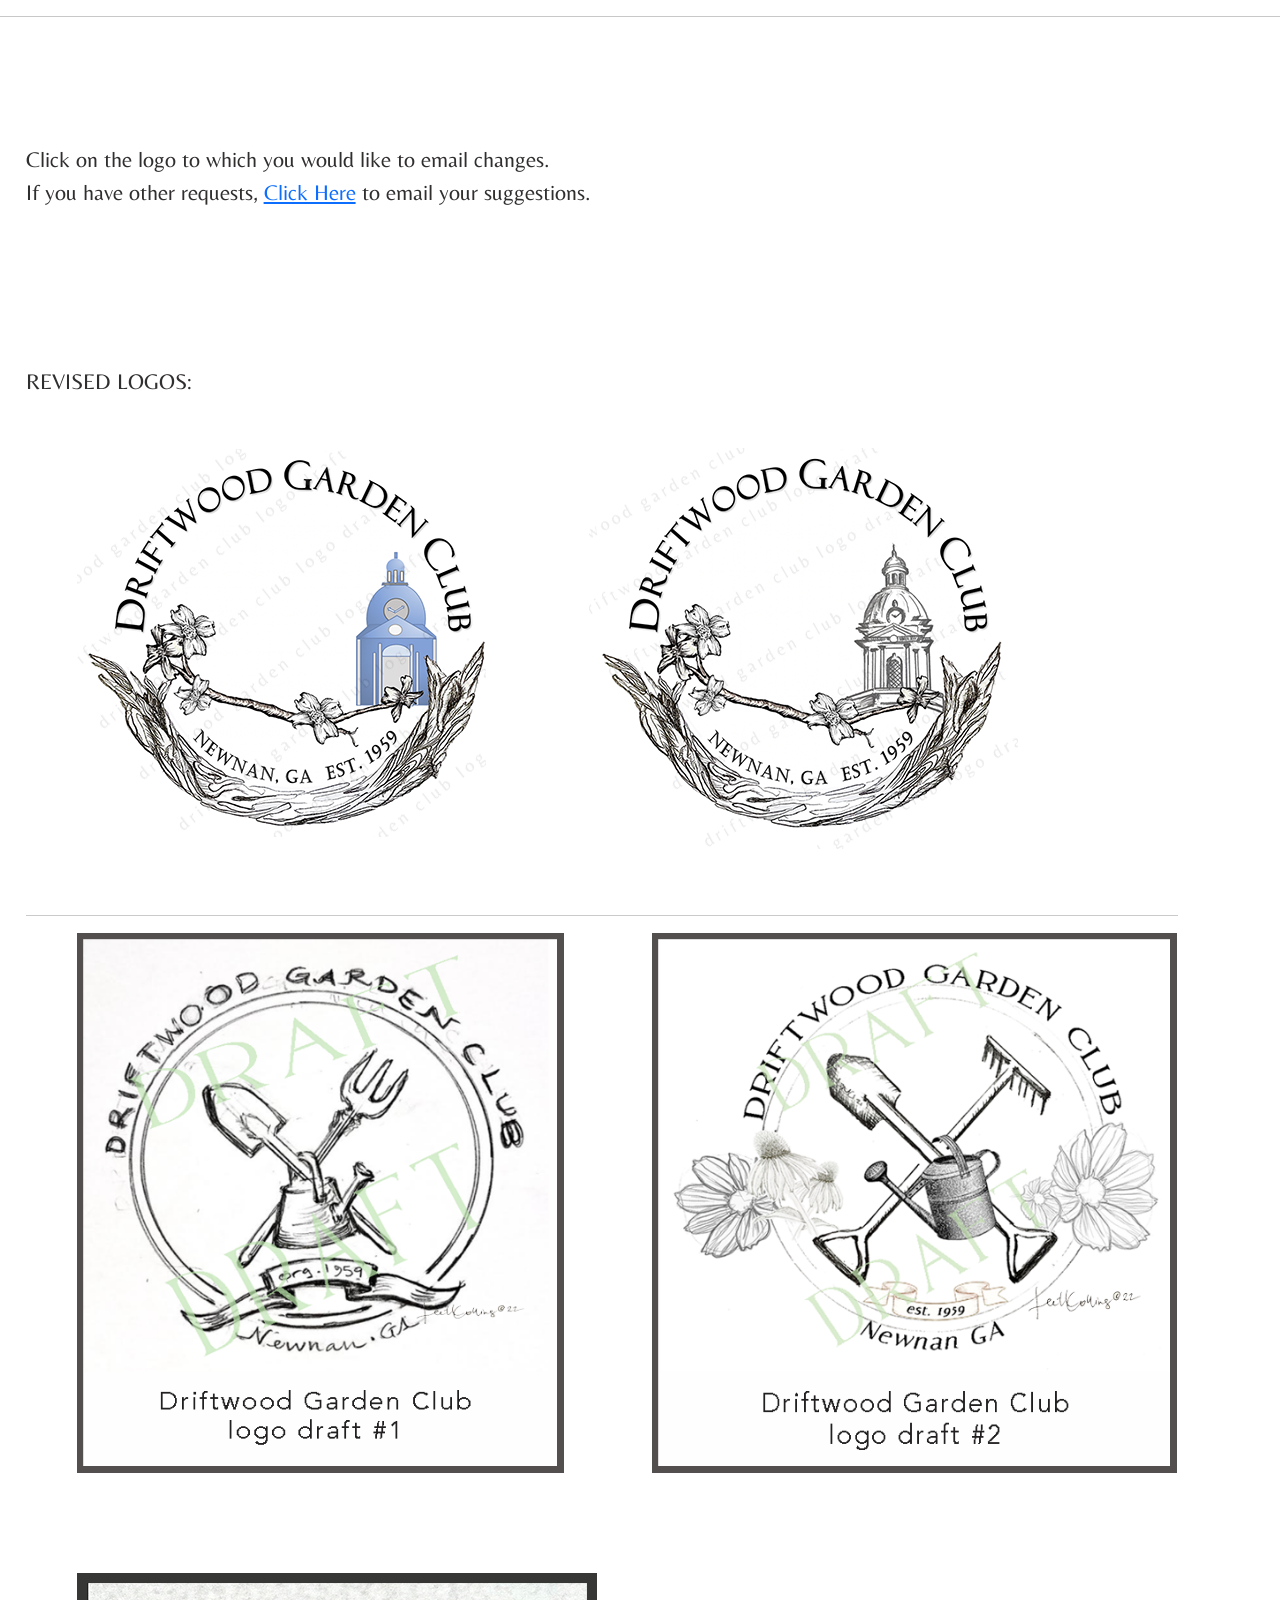
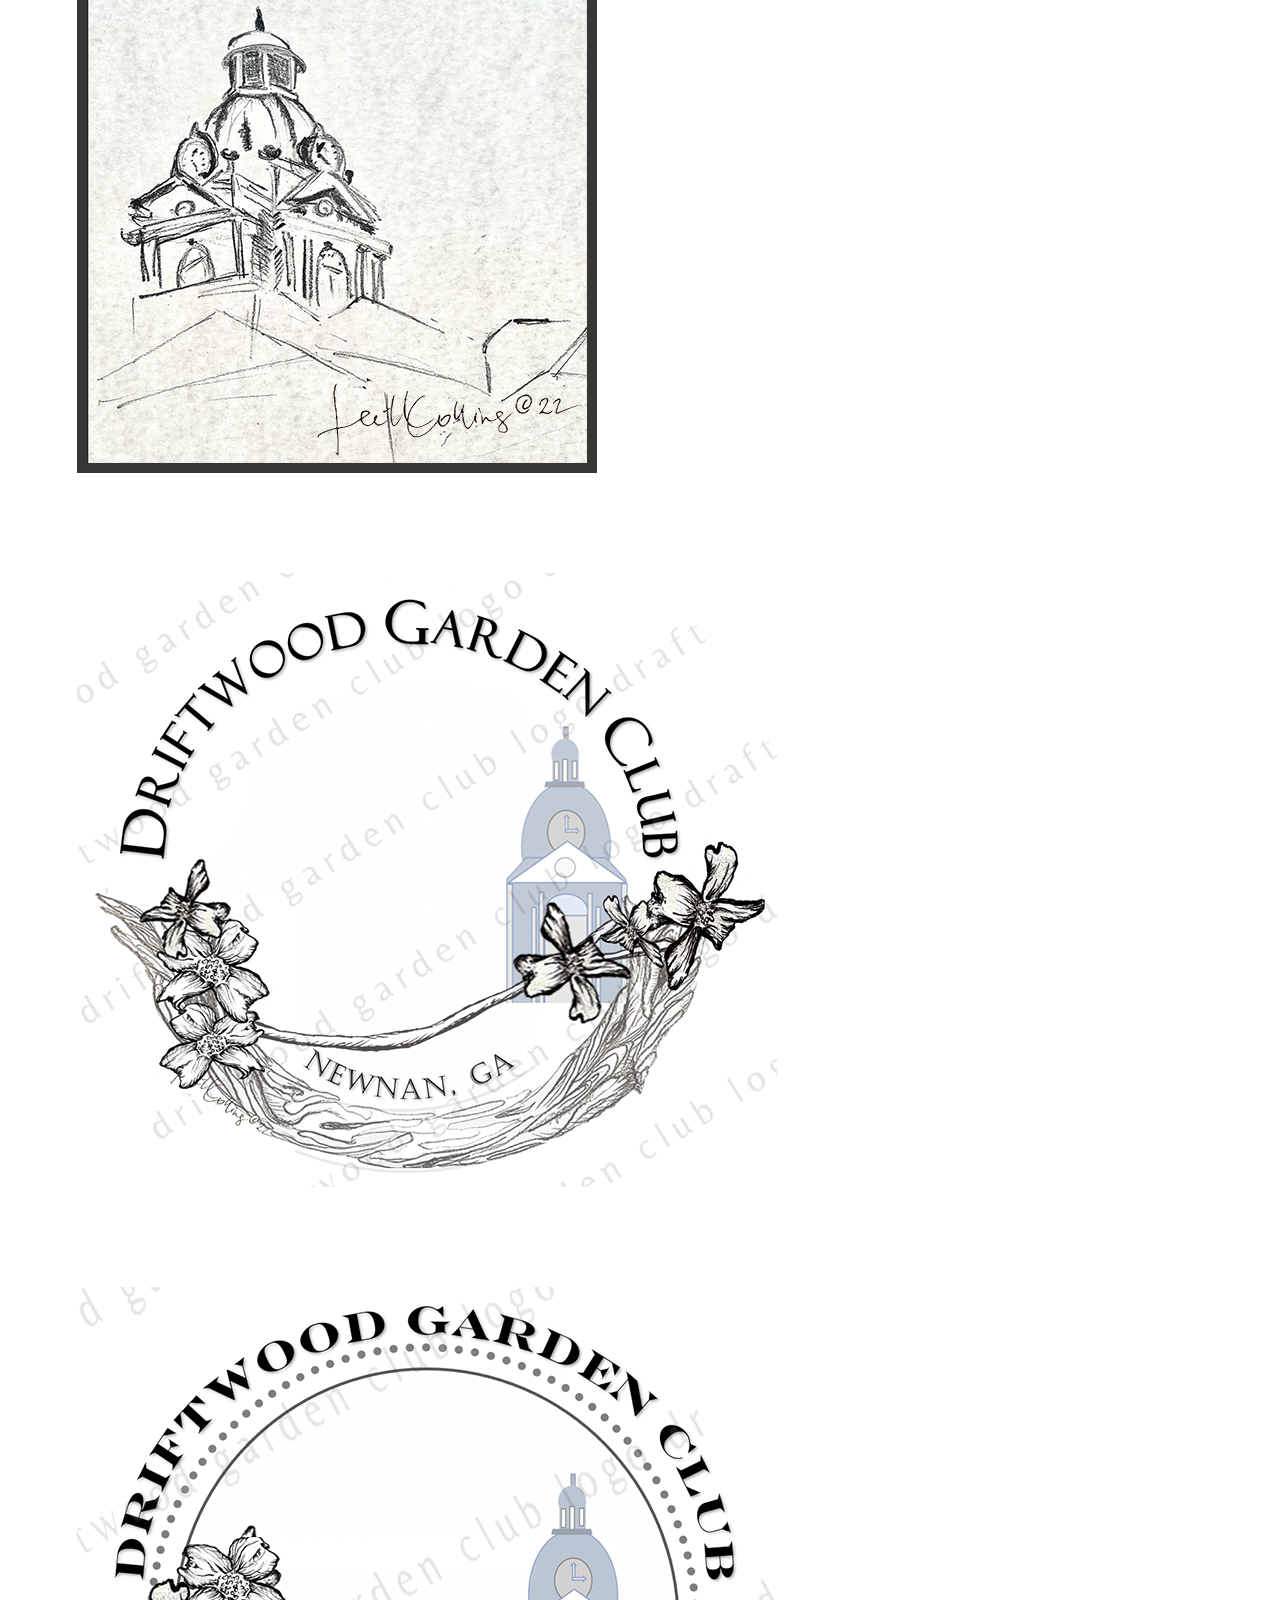
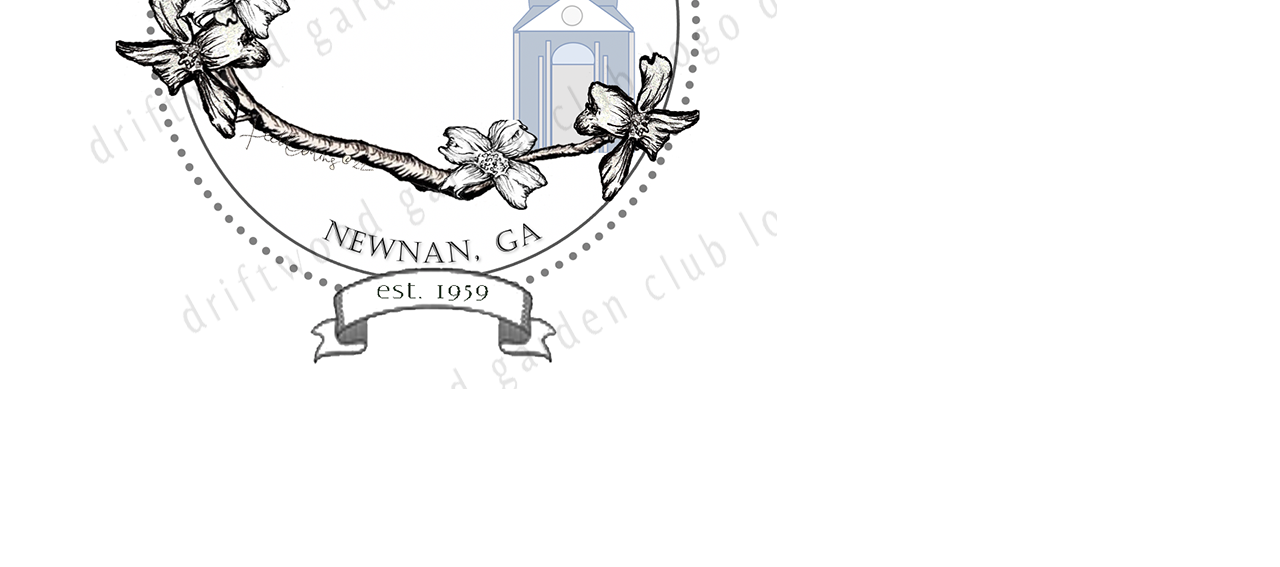
==== 05032022review.html @ b2fa08bc "changed table location and added line changed table location and added line" ====
<!doctype html>
<html lang="en">
  <head>

    <!-- Global site tag (gtag.js) - Google Analytics -->
<script async src="https://www.googletagmanager.com/gtag/js?id=G-PQ1KEWQZZH"></script>
<script>
  window.dataLayer = window.dataLayer || [];
  function gtag(){dataLayer.push(arguments);}
  gtag('js', new Date());

  gtag('config', 'G-PQ1KEWQZZH');
</script>
 
<!-- Required meta tags -->
<meta charset="utf-8">
<meta name="viewport" content="width=device-width, initial-scale=1">


<!-- Bootstrap CSS -->
<link href="https://cdn.jsdelivr.net/npm/bootstrap@5.0.0-beta2/dist/css/bootstrap.min.css" rel="stylesheet" integrity="sha384-BmbxuPwQa2lc/FVzBcNJ7UAyJxM6wuqIj61tLrc4wSX0szH/Ev+nYRRuWlolflfl" crossorigin="anonymous">

<link rel="preconnect" href="https://fonts.gstatic.com">
<link href="https://fonts.googleapis.com/css2?family=Montserrat:wght@300;400;500;600&family=Raleway&display=swap" rel="stylesheet">
<link href="css/index.css" rel="stylesheet" type="text/css">
<title>Driftwood Garden Club Logo Examples</title>
</head>




<body>


<!--leave this out
<div><p>&nbsp;</p></div>
  <div class="jumbotron">
    <h1 class="display-4">&nbsp;&nbsp;&nbsp;&nbsp; &nbsp;DRIFTWOOD GARDEN CLUB LOGO DRAFTS</h1>  
  </div>
  <hr>
-->


<!--leave this out
  <div><p>&nbsp;</p></div>
 
    <img src="images/dgcheader.png" width="600px" alt="Driftwood Garden Club logo drafts">
-->
  <hr>


<p>&nbsp;</p><p>&nbsp;</p>


  

<!--leave this section out
<div class="container">
  <div class="row">
    <div class="col">
      &nbsp;
    </div>
    <div class="col-md-auto">
      
<div class="col">
  <div class="card" style="width:40rem;">
    <img src="images/mobiledtcurrent03032021.png" class="card-img-top" alt="image copyright 2021 contact Lee Collins for image use">
    <div class="card-body">
      <h5 class="card-title">Research</h5>
      <p class="card-text">Research for my portfolio began with a 120-day action plan, creating a moodboard, 
        updating my resum&eacute;, a personal style guide followed by creating home resume desktop page.
      </p>
      
    </div>
  </div>
</div>
    </div>
    <div class="col">
      &nbsp;
    </div>
  </div>
</div>
-->

<div class="classcomments4">
Click on the logo to which you would like to email changes.
<p>If you have other requests, <a href="mailto:DriftwoodGClogo@outlook.com">Click Here</a> to email your suggestions.
  </p>
</div>

<p>&NonBreakingSpace;</p>
<p>&NonBreakingSpace;</p>



<div class="classcomments4">
    REVISED LOGOS:
  
<p>&nbsp;</p>
<table valign=”center”>
    <tr>
    <td width="50">&nbsp;</td>
    <td>
    <a href="mailto:DriftwoodGClogo@outlook.com ?subject=DGC revised logo No. 1 draft 05.03.2022">
    <img src="images/revision105032022.png" class="card-img-top" alt="Driftwood Garden Club logo drafts garden tools copyright 2022">
    </a>
    <p>&nbsp;</p>
    </td>
    
    <td>&nbsp;&nbsp;&nbsp;&nbsp;&nbsp;&nbsp;&nbsp;&nbsp;&nbsp;&nbsp;&nbsp;&nbsp;&nbsp;&nbsp;</td>
    
    <td>
        <a href="mailto:DriftwoodGClogo@outlook.com ?subject=DGC revised logo No. 2 draft 05.03.2022">
        <img src="images/Revision205032022.png" class="card-img-top" alt="Driftwood Garden Club logo drafts garden tools copyright 2022">
        </a>
        <p>&nbsp;</p>
        </td>
    
    </tr>
    </table>

<hr>

<table valign=”center”>
<tr>
<td width="50">&nbsp;</td>
<td>
<a href="mailto:DriftwoodGClogo@outlook.com ?subject=DGC logo draft 1">
<img src="images/dgcc12022.png" class="card-img-top" alt="Driftwood Garden Club logo draft 1. Copyright 2021. Ask permissions from Lee Collins before using or altering any art on this website">
</a>
<p>&nbsp;</p>
</td>

<td>&nbsp;&nbsp;&nbsp;&nbsp;&nbsp;&nbsp;&nbsp;&nbsp;&nbsp;&nbsp;&nbsp;&nbsp;&nbsp;&nbsp;</td>

<td valign=”right”>
<a href="mailto:DriftwoodGClogo@outlook.com ?subject=DGC logo draft 2">
<img src="images/dgci12022.png" class="card-img-top" alt="Driftwood Garden Club logo draft 2. Copyright 2021. Ask permissions from Lee Collins before using or altering any art on this website">
</a>  
<p>&nbsp;</p>
</td>
</tr>
</table>


<p>&nbsp;</p>




<table valign=”center”>
<tr>
<td width="50">&nbsp;</td>
<td>
<a href="mailto:DriftwoodGClogo@outlook.com ?subject=DGC Newnan Courthouse">
<img src="images/courthouse2.png" class="card-img-top" alt="Driftwood Garden Club logo drafts garden tools copyright 2022">
</a>
<p>&nbsp;</p>
</td>

<td>&nbsp;&nbsp;&nbsp;&nbsp;&nbsp;&nbsp;&nbsp;&nbsp;&nbsp;&nbsp;&nbsp;&nbsp;&nbsp;&nbsp;</td>



</tr>
</table>

<p>&nbsp;</p>
<table valign=”center”>
    <tr>
    <td width="50">&nbsp;</td>
    <td>
    <a href="mailto:DriftwoodGClogo@outlook.com ?subject=DGC logo draft 3.21.2022 with dogwood">
    <img src="images/dgclogo3212022dogwood.png" class="card-img-top" alt="Driftwood Garden Club logo drafts garden tools copyright 2022">
    </a>
    <p>&nbsp;</p>
    </td>
    
    <td>&nbsp;&nbsp;&nbsp;&nbsp;&nbsp;&nbsp;&nbsp;&nbsp;&nbsp;&nbsp;&nbsp;&nbsp;&nbsp;&nbsp;</td>
    
    
    
    </tr>
    </table>

<p>&nbsp;</p>
<table valign=”center”>
    <tr>
    <td width="50">&nbsp;</td>
    <td>
    <a href="mailto:DriftwoodGClogo@outlook.com ?subject=DGC logo draft 3.21.2022 with dogwood">
    <img src="images/dgclogo03212022dogwood4.png" class="card-img-top" alt="Driftwood Garden Club logo drafts garden tools copyright 2022">
    </a>
    <p>&nbsp;</p>
    </td>
    
    <td>&nbsp;&nbsp;&nbsp;&nbsp;&nbsp;&nbsp;&nbsp;&nbsp;&nbsp;&nbsp;&nbsp;&nbsp;&nbsp;&nbsp;</td>
    
    
    
    </tr>
    </table>












<!--leave this out
<div class="classcomments1">
This concludes the case study for Lee Collins
</div>
-->

<p>&nbsp;</p>
<p>&nbsp;</p>




</body>

<script src="https://cdn.jsdelivr.net/npm/@popperjs/core@2.6.0/dist/umd/popper.min.js" integrity="sha384-KsvD1yqQ1/1+IA7gi3P0tyJcT3vR+NdBTt13hSJ2lnve8agRGXTTyNaBYmCR/Nwi" crossorigin="anonymous"></script>
<script src="https://cdn.jsdelivr.net/npm/bootstrap@5.0.0-beta2/dist/js/bootstrap.min.js" integrity="sha384-nsg8ua9HAw1y0W1btsyWgBklPnCUAFLuTMS2G72MMONqmOymq585AcH49TLBQObG" crossorigin="anonymous"></script>

</html>
---- css/index.css ----
body {
  /* background-image:url(../images/lcbackground.jpg);
  background-repeat:no-repeat;
  */
  
    font-family: 'Belleza-Regular', sans-serif;
}



.header {
  background-image:url(../images/silhouttelc2.png);
  background-repeat:no-repeat;
  height:100px;
  margin: 0;
  background-size: cover;
  z-index: 10;
  opacity: 0;
  }
  

h1 {
    font-family: 'Vogue', sans-serif;

   }



h2 {
  font-family:'Belleza-Regular', sans-serif; 
  font-size: 22px;
  font-weight: 200;
  text-align: left;

 }

   h3 {
    font-family:'Belleza-Regular', sans-serif; 
    font-size: 20px;
    font-weight: 200;
    text-align: left;

   }

   h4 {
    font-family:'Belleza-Regular', sans-serif; 
    font-size: 16px;
    font-weight: regular;
    text-align: left;

   }

   h6 {
    font-family:'Belleza-Regular', sans-serif; 
    font-size: 22px;
    font-weight: 200;
    text-align: center;
  
   }

   .flex-container {
    flex-direction: column;
  }   
  
  .navigation {
    font-family:'Belleza-Regular', sans-serif; 
    height: 100px;
    display: flex;
    align-items: center;
    margin-left: auto;
    border-bottom: thin solid #292727;
    justify-content: flex-end;
    background-image:url(.../images/silhouttelc2.png);
    background-repeat:no-repeat;
    
   }

  
.navigation a{

  padding-right: 20px;
  font-family:'Belleza-Regular', sans-serif; 
  font-size: 16px;
  text-decoration: none;
  color: #7B7B80;
}




.contact1 {
  font-family:'Belleza-Regular', sans-serif; 
  height: 50px;
  align-items: left;
  margin-left: auto;
  
 }


.contact1 a{

padding-right: 20px;
font-family:'Belleza-Regular', sans-serif; 
font-size: 16px;
text-decoration: none;
color: #7B7B80;
}


 

   .myName {
    font-family: 'Vogue', serif;
    font-weight: 300;
    font-size:xx-large;
    text-align: left;
   }


  
  
   /* Write your selector for .separator below */
   .seperator {
       width: 1100px;
   }
  
   /*below this is inserting a new css style guide*/

   nav {
    background-image:url(.../images/chheader100.png);
    background-repeat:no-repeat;
  }
   /* target the class of inline-block below */
  .inline-block {
      display: inline-block;
      font-family: 'montserrat', arial, sans-serif;
      padding: 30px;
      
    /* per holly video another way of typing in
    the padding space in the long version would
    be the example of padding below. The above
    version says ok you want to apply this padding
    all the way around of this container.
    Padding is on the Inside
    Margin is on the outside */
    /* padding-top: 15px;
    padding-right: 15px;
    padding-bottom: 15px;
    padding-left: 15px;
    text-decoration: none;
    */
  }
  
    /* target the class of bottomnav below */
    .bottomnav {
      font-family:'Belleza-Regular', sans-serif; 
      font-size: 18px;
      font-weight: 200;
        text-align: center;
        
        display: flexbox;
        margin-top: 300px;
        margin-left: auto;
        margin-right: auto;
        text-justify:auto; 
       
        text-decoration: none;
        color: #7B7B80;



      /* per holly video another way of typing in
      the padding space in the long version would
      be the example of padding below. The above
      version says ok you want to apply this padding
      all the way around of this container.
      Padding is on the Inside
      Margin is on the outside 
      padding-top: 200px;
      padding-right: 15px;
      padding-bottom: 15px;
      padding-left: 15px;
      text-decoration: none; */
    }
    section {
      display: grid;
      justify-content: center;
      align-content: center;
      width: 90%;
      margin-left: 20%;
      padding-block: 30px;
    }

    /* this is for the text in the body of home page */
    .container3 {
      /* display: flex; */
      /* or inline-flex */
      /* justify-content: space-between; */
      justify-content:center;
      align-items: flex;
      width: 97%;
      flex-direction: row;

    }


    .containermyname {

      justify-content: space-between;
      align-items: flex;
      width: 85%;
      flex-direction: row;
    }



    /* this is for the top navigation */
    .container2 {
      display: flexbox;
      /* justify-content: space-between;
      flex-direction: column;
      align-items: center; */
    }

    .item {
      height: 50px;
      /* flex-grow: 1; */
      flex: flex-grow;
      display: flex;
      align-items: center;
      margin-left: auto;
      margin-right: auto;
    

    }

    .item2 {
      flex-grow: 2;
      font-family:'Belleza-Regular', sans-serif; 
      font-size: 18px;
      color: #555557;
      font-weight: 200;
      text-align: left;
    }


    .break {
      flex-basis: 5%;
    }

    .line {
      border-bottom: thin solid #292727;
    }

    .bottomnav a{

      padding-right: 20px;
      padding-left: 20px;
      text-decoration: none;
      color: #7B7B80;
   }
   
   /* target the class of .left below */
  .left{
    height: 500px;
    float: left;
    width: 30%;
    /* background-color: lightblue; */
    text-align: center;
  }
  /* target the class of .right below */
  .right{
    height: 200px;
    float:right;
    width: 200px;
    padding-right: 30px;
  }



  .classcomments1 {
    justify-content: right;
    align-content: right;
    width: 75%;
    padding-block: 10px;
    font-family: 'Belleza-Regular';
    font-size: 14px;
    color:crimson;
  }

  .classcomments2 {
    justify-content: left;
    align-content: left;
    width: 75%;
    padding-block: 30px;
    font-family: 'Belleza-Regular';
    font-size: 14px;
    color:crimson;
    margin-left:3%;
  }

  .classcomments3 {
    justify-content: center;
    align-content: center;
    width: 75%;
    margin-left: 23%;
    padding-block: 30px;
    font-family: 'Belleza-Regular';
    font-size: 14px;
    color:crimson;
  }



  .classcomments4{
    justify-content: center;
    align-content: center;
    width: 90%;
    margin-left: 2%;
    margin-right: 2%;
    padding-block: 30px;
    font-family: 'Belleza-Regular';
    font-size: 22px;
    color:#312e2e;
  }


  .paraedit {
    align-content: left;
    width: 30%;
    font-family: 'Belleza-Regular';
    font-size: 16px;
    color: #23252C;

  }


  @font-face {
    font-family: 'Belleza-Regular';
    src: url(../fonts/Belleza-Regular.ttf) format('truetype');
  }

  @font-face {
    font-family: 'Vogue';
    src: url(../fonts/Vogue.ttf) format('truetype');
  }
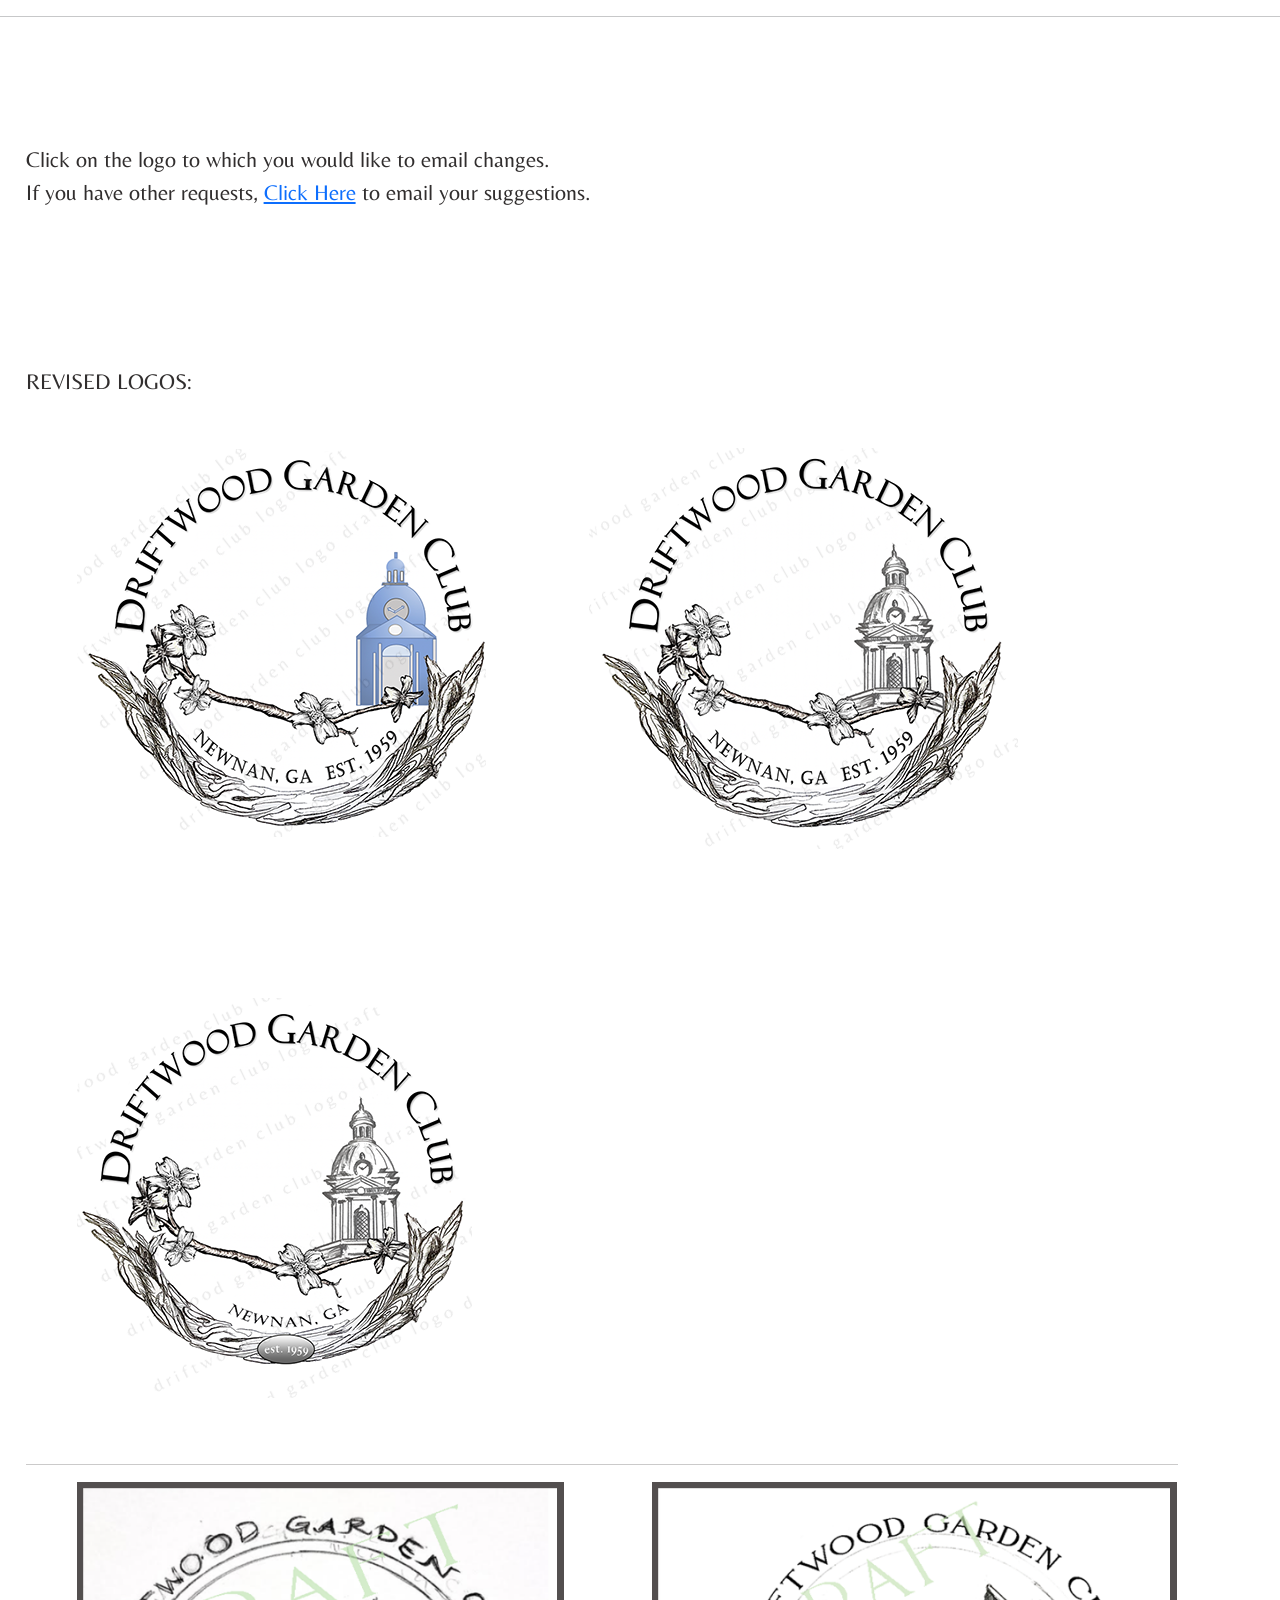
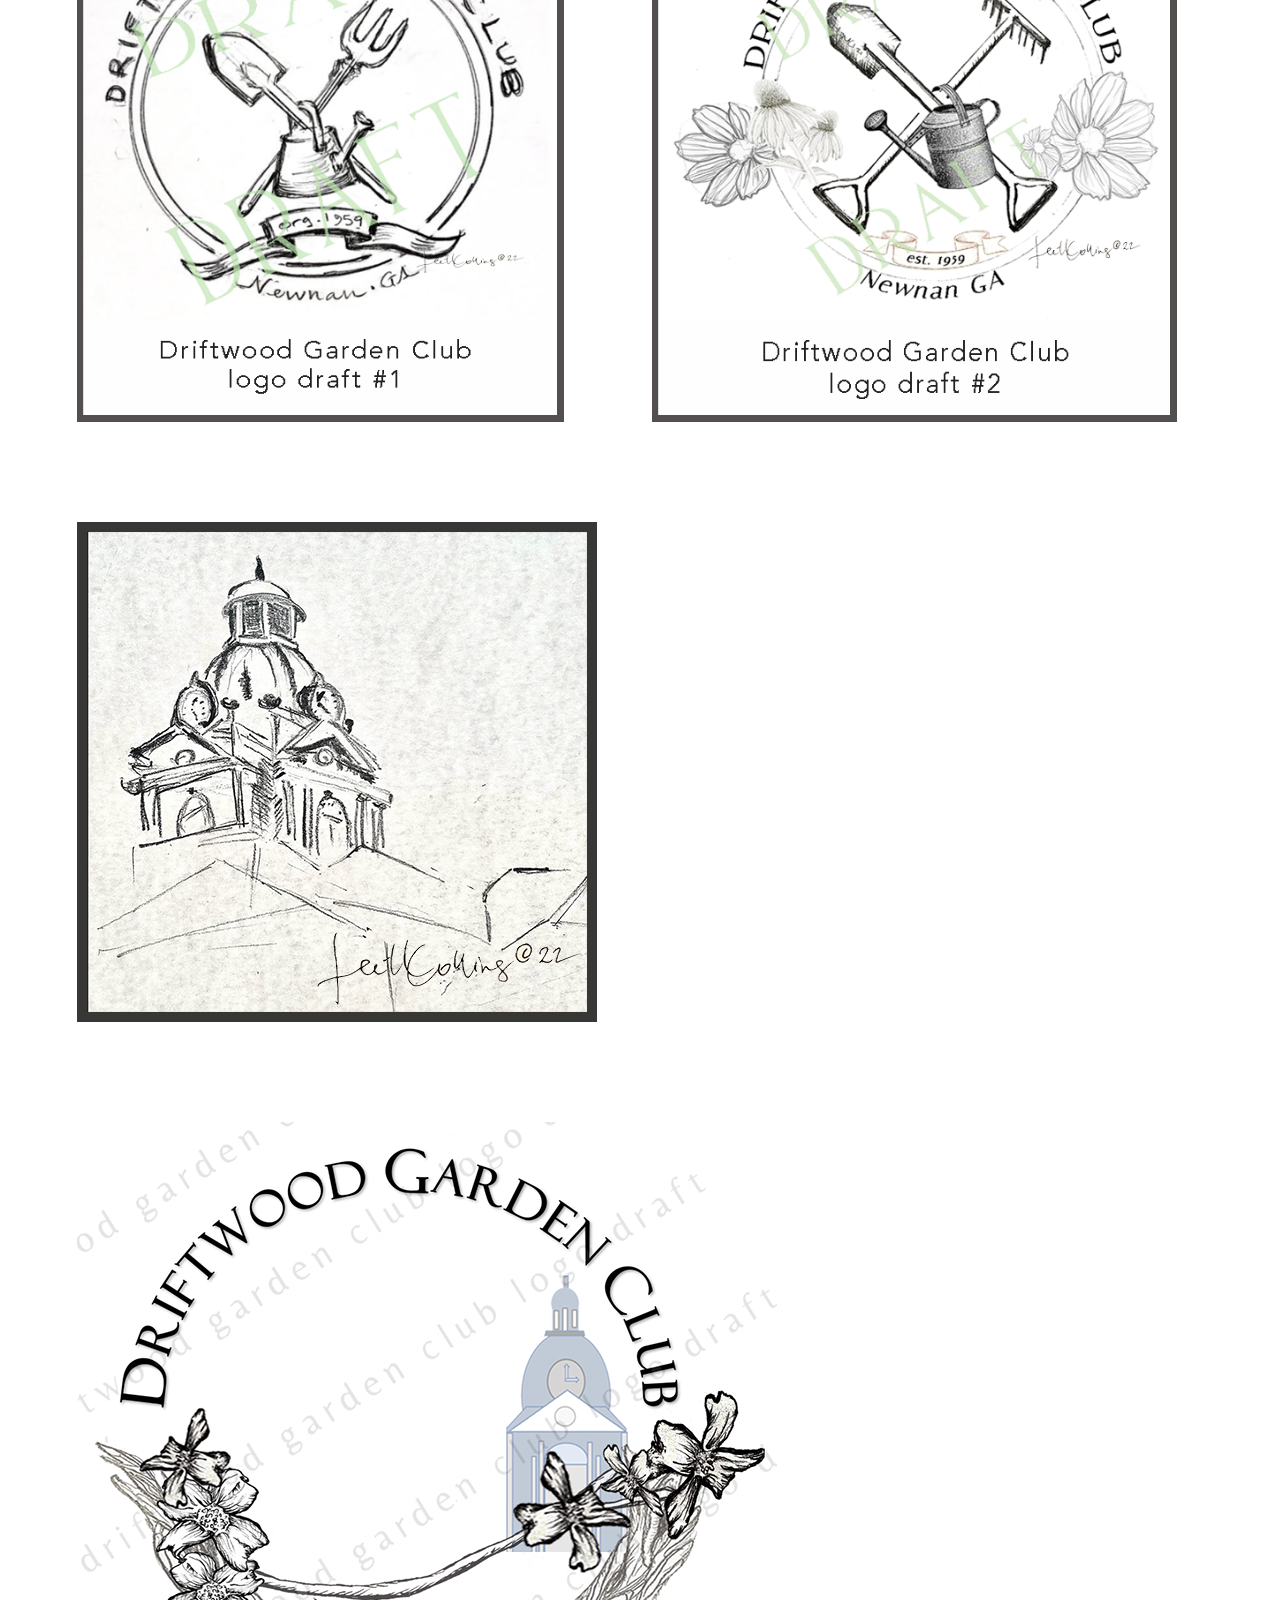
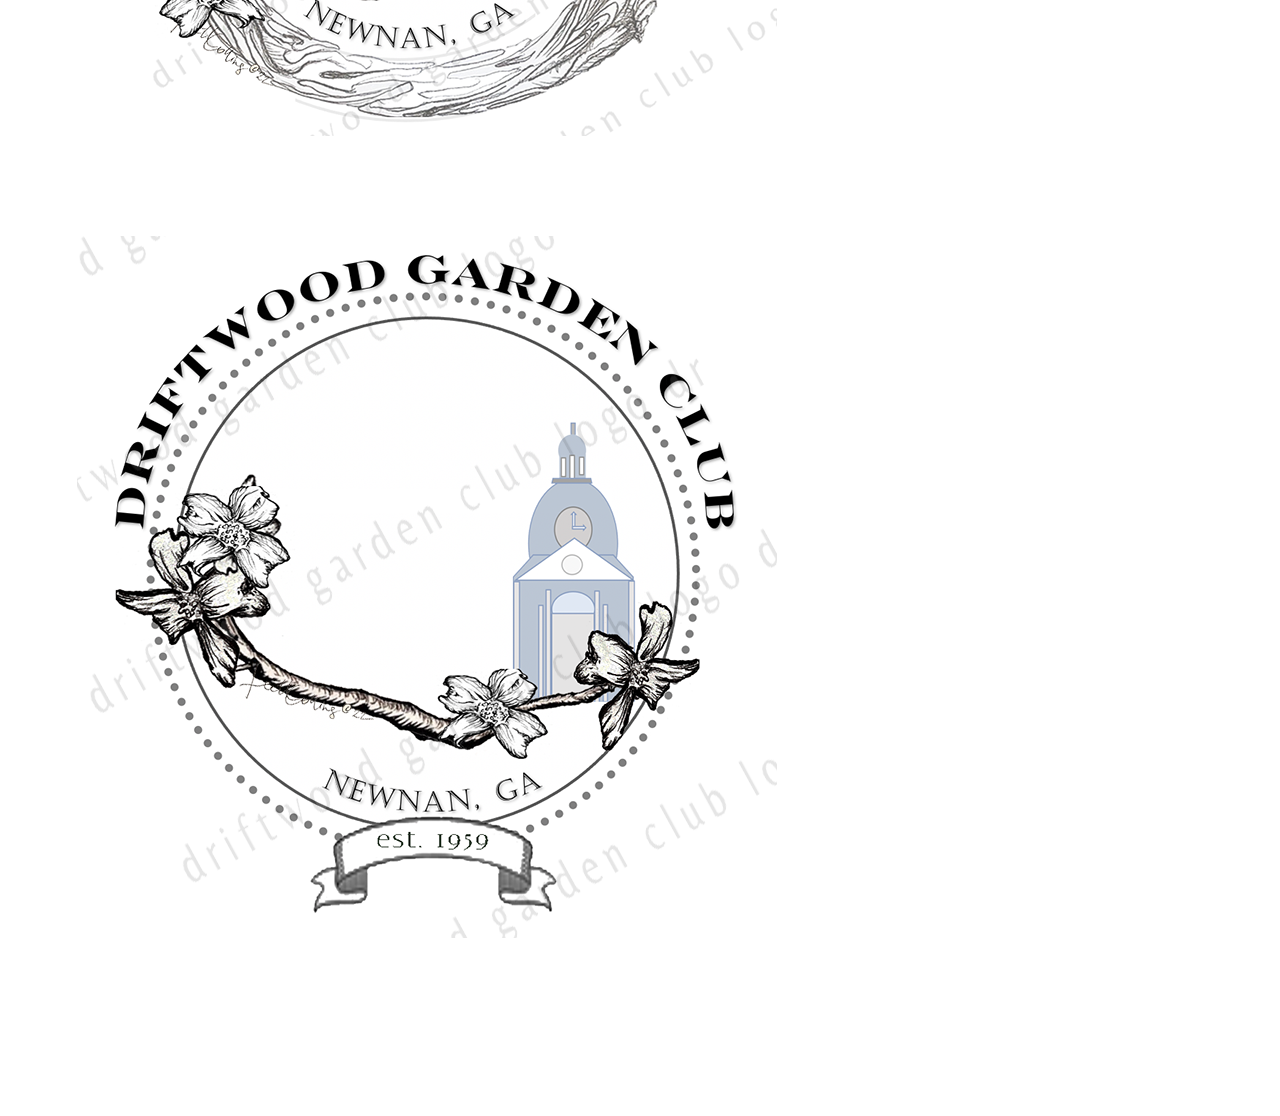
==== commit 82250a87: "added images updated review file added images and updated review file" ====
--- a/05032022review.html
+++ b/05032022review.html
@@ -102,7 +102,7 @@
     <td width="50">&nbsp;</td>
     <td>
     <a href="mailto:DriftwoodGClogo@outlook.com ?subject=DGC revised logo No. 1 draft 05.03.2022">
-    <img src="images/revision105032022.png" class="card-img-top" alt="Driftwood Garden Club logo drafts garden tools copyright 2022">
+    <img src="images/revision105032022.png" class="card-img-top" alt="Driftwood Garden Club logo draft copyright 2022">
     </a>
     <p>&nbsp;</p>
     </td>
@@ -111,10 +111,30 @@
     
     <td>
         <a href="mailto:DriftwoodGClogo@outlook.com ?subject=DGC revised logo No. 2 draft 05.03.2022">
-        <img src="images/Revision205032022.png" class="card-img-top" alt="Driftwood Garden Club logo drafts garden tools copyright 2022">
+        <img src="images/Revision205032022.png" class="card-img-top" alt="Driftwood Garden Club logo draft copyright 2022">
         </a>
         <p>&nbsp;</p>
         </td>
+    
+    </tr>
+    </table>
+
+
+    <p>&nbsp;</p>
+    <p>&nbsp;</p>
+<table valign=”center”>
+    <tr>
+    <td width="50">&nbsp;</td>
+    <td>
+    <a href="mailto:DriftwoodGClogo@outlook.com ?subject=DGC revised logo No. 3 draft 05.03.2022">
+    <img src="images/revision305032022.png" class="card-img-top" alt="Driftwood Garden Club logo draft copyright 2022">
+    </a>
+    <p>&nbsp;</p>
+    </td>
+    
+    <td>&nbsp;&nbsp;&nbsp;&nbsp;&nbsp;&nbsp;&nbsp;&nbsp;&nbsp;&nbsp;&nbsp;&nbsp;&nbsp;&nbsp;</td>
+    
+    
     
     </tr>
     </table>
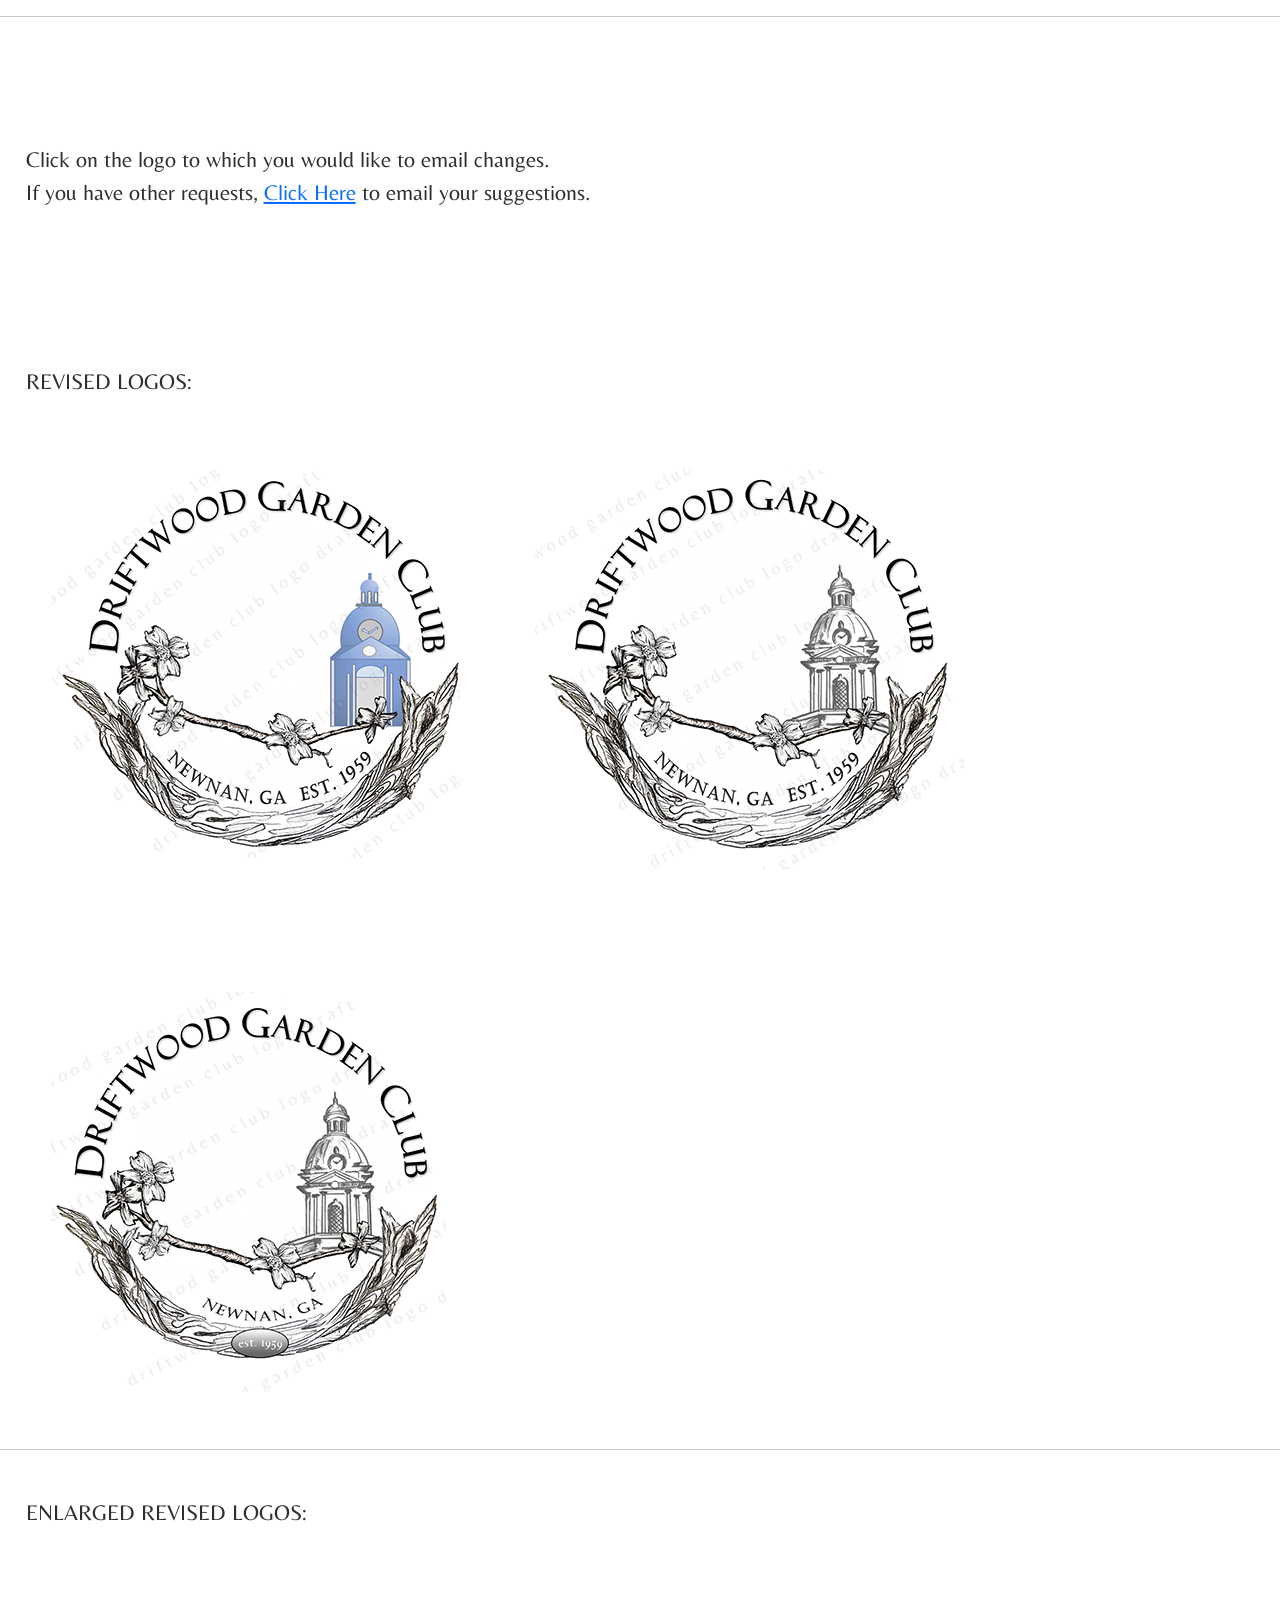
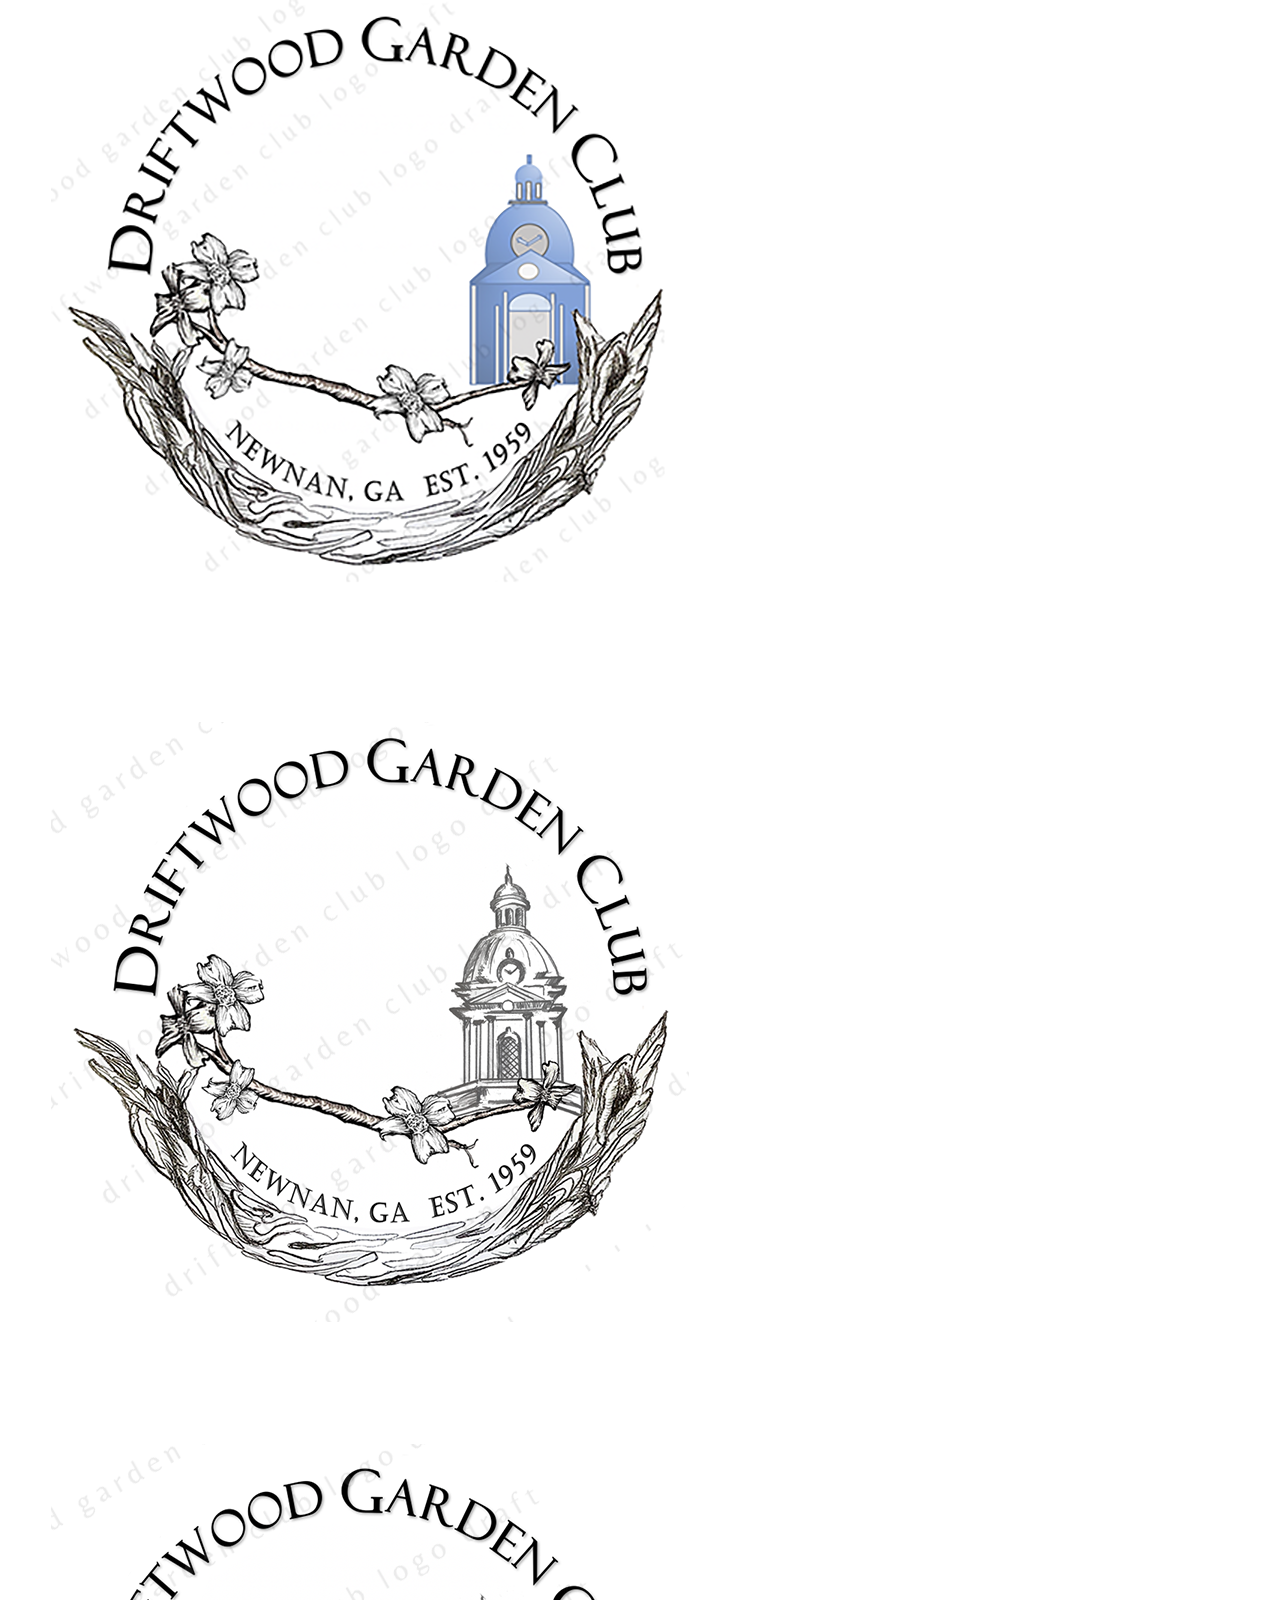
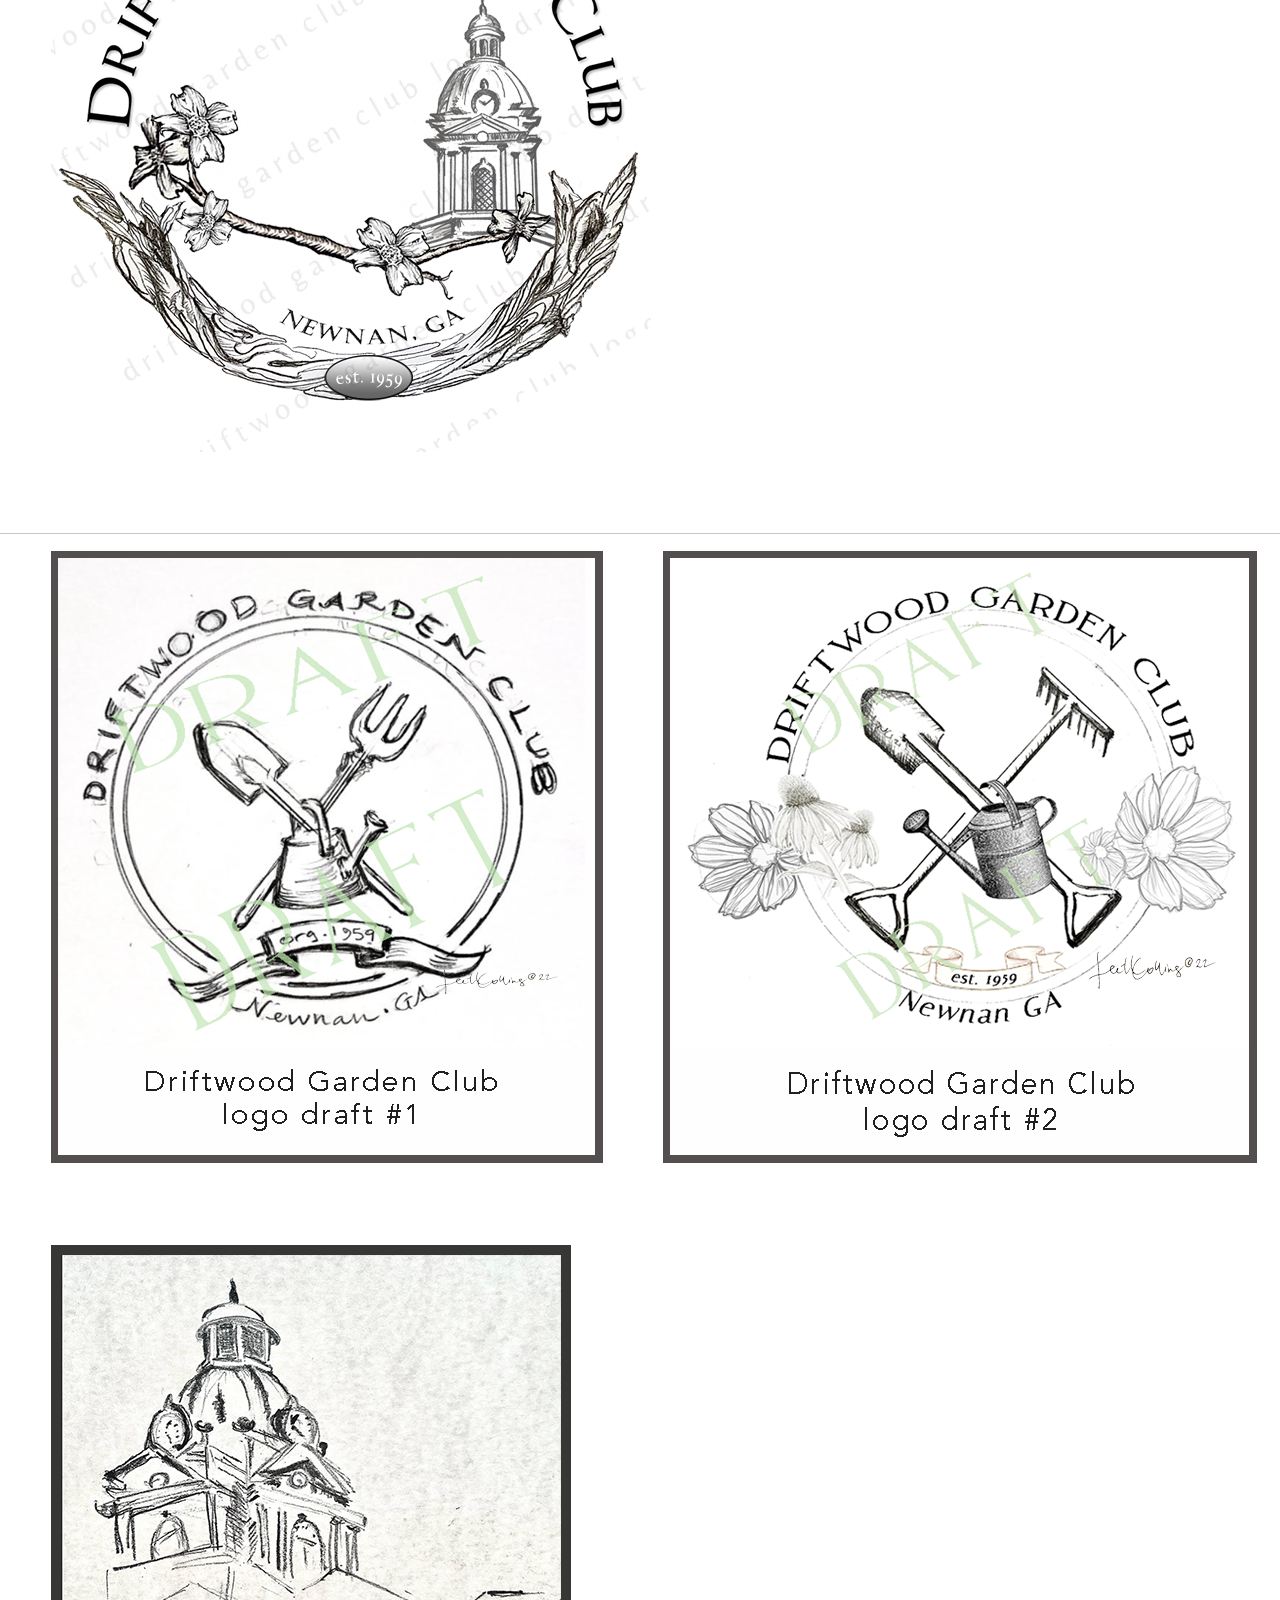
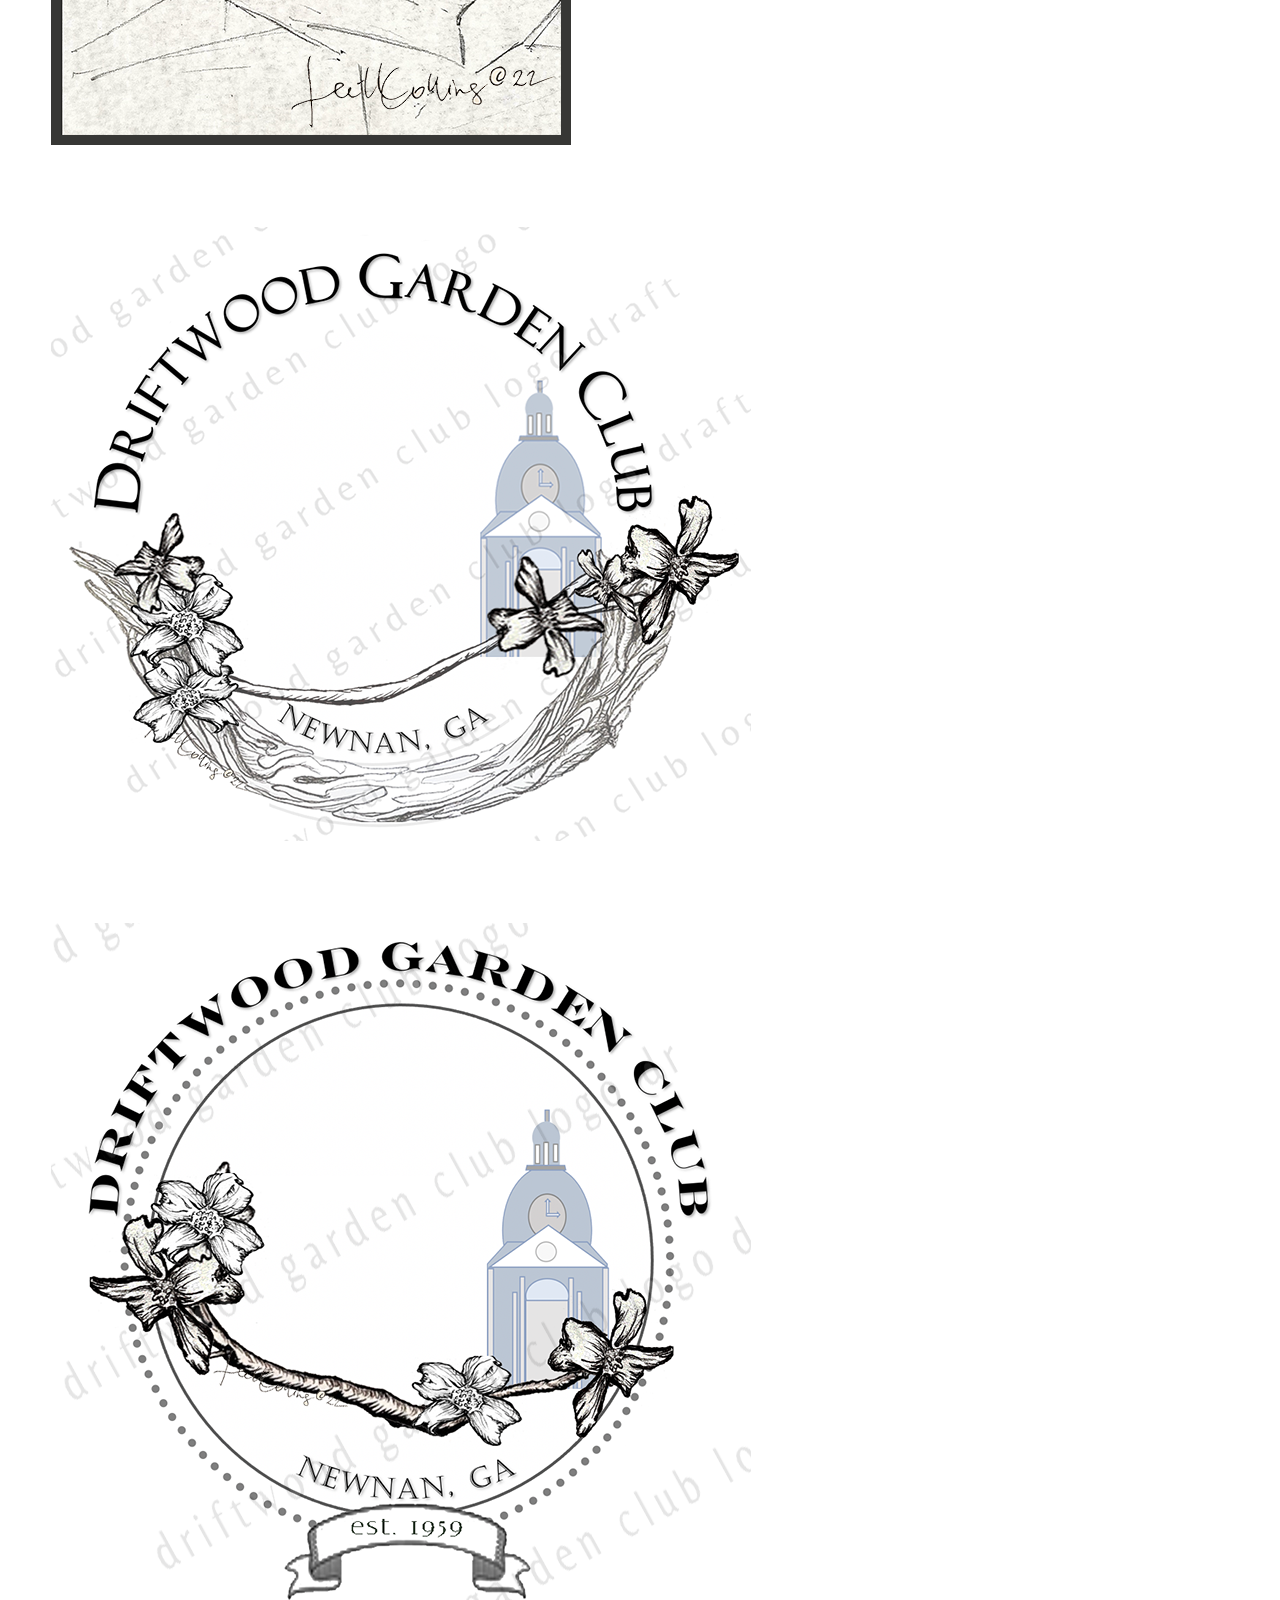
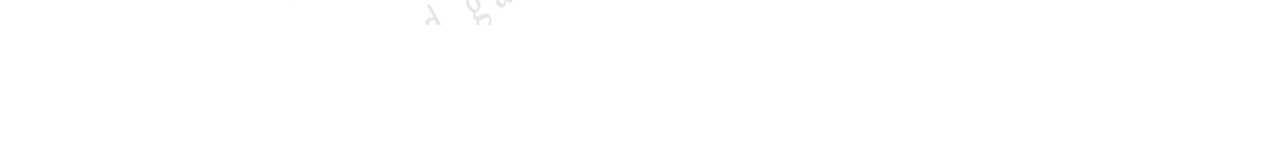
==== commit d3b61645: "added enlarged images added enlarged images" ====
--- a/05032022review.html
+++ b/05032022review.html
@@ -95,6 +95,7 @@
 
 <div class="classcomments4">
     REVISED LOGOS:
+    </div>
   
 <p>&nbsp;</p>
 <table valign=”center”>
@@ -141,6 +142,63 @@
 
 <hr>
 
+<div class="classcomments4">
+    ENLARGED REVISED LOGOS:
+    </div>
+
+
+<p>&nbsp;</p>
+<table valign=”center”>
+<tr>
+<td width="50">&nbsp;</td>
+<td>
+<a href="mailto:DriftwoodGClogo@outlook.com ?subject=DGC revised logo No. 1 draft 05.03.2022">
+<img src="images/revision105032022large.png" class="card-img-top" alt="Driftwood Garden Club logo draft copyright 2022">
+</a>
+<p>&nbsp;</p>
+</td>
+
+<td>&nbsp;&nbsp;&nbsp;&nbsp;&nbsp;&nbsp;&nbsp;&nbsp;&nbsp;&nbsp;&nbsp;&nbsp;&nbsp;&nbsp;</td>
+</tr>
+</table>
+
+<p>&nbsp;</p>
+<p>&nbsp;</p>
+<table valign=”center”>
+<tr>
+<td width="50">&nbsp;</td>
+<td>
+<a href="mailto:DriftwoodGClogo@outlook.com ?subject=DGC revised logo No. 2 draft 05.03.2022">
+<img src="images/revision205032022large.png" class="card-img-top" alt="Driftwood Garden Club logo draft copyright 2022">
+</a>
+<p>&nbsp;</p>
+</td>
+
+<td>&nbsp;&nbsp;&nbsp;&nbsp;&nbsp;&nbsp;&nbsp;&nbsp;&nbsp;&nbsp;&nbsp;&nbsp;&nbsp;&nbsp;</td>
+</tr>
+</table>
+
+
+<p>&nbsp;</p>
+<p>&nbsp;</p>
+<table valign=”center”>
+<tr>
+<td width="50">&nbsp;</td>
+<td>
+<a href="mailto:DriftwoodGClogo@outlook.com ?subject=DGC revised logo No. 3 draft 05.03.2022">
+<img src="images/revision305032022large.png" class="card-img-top" alt="Driftwood Garden Club logo draft copyright 2022">
+</a>
+<p>&nbsp;</p>
+</td>
+
+<td>&nbsp;&nbsp;&nbsp;&nbsp;&nbsp;&nbsp;&nbsp;&nbsp;&nbsp;&nbsp;&nbsp;&nbsp;&nbsp;&nbsp;</td>
+</tr>
+</table>
+
+<p>&nbsp;</p>
+
+<hr>
+
 <table valign=”center”>
 <tr>
 <td width="50">&nbsp;</td>
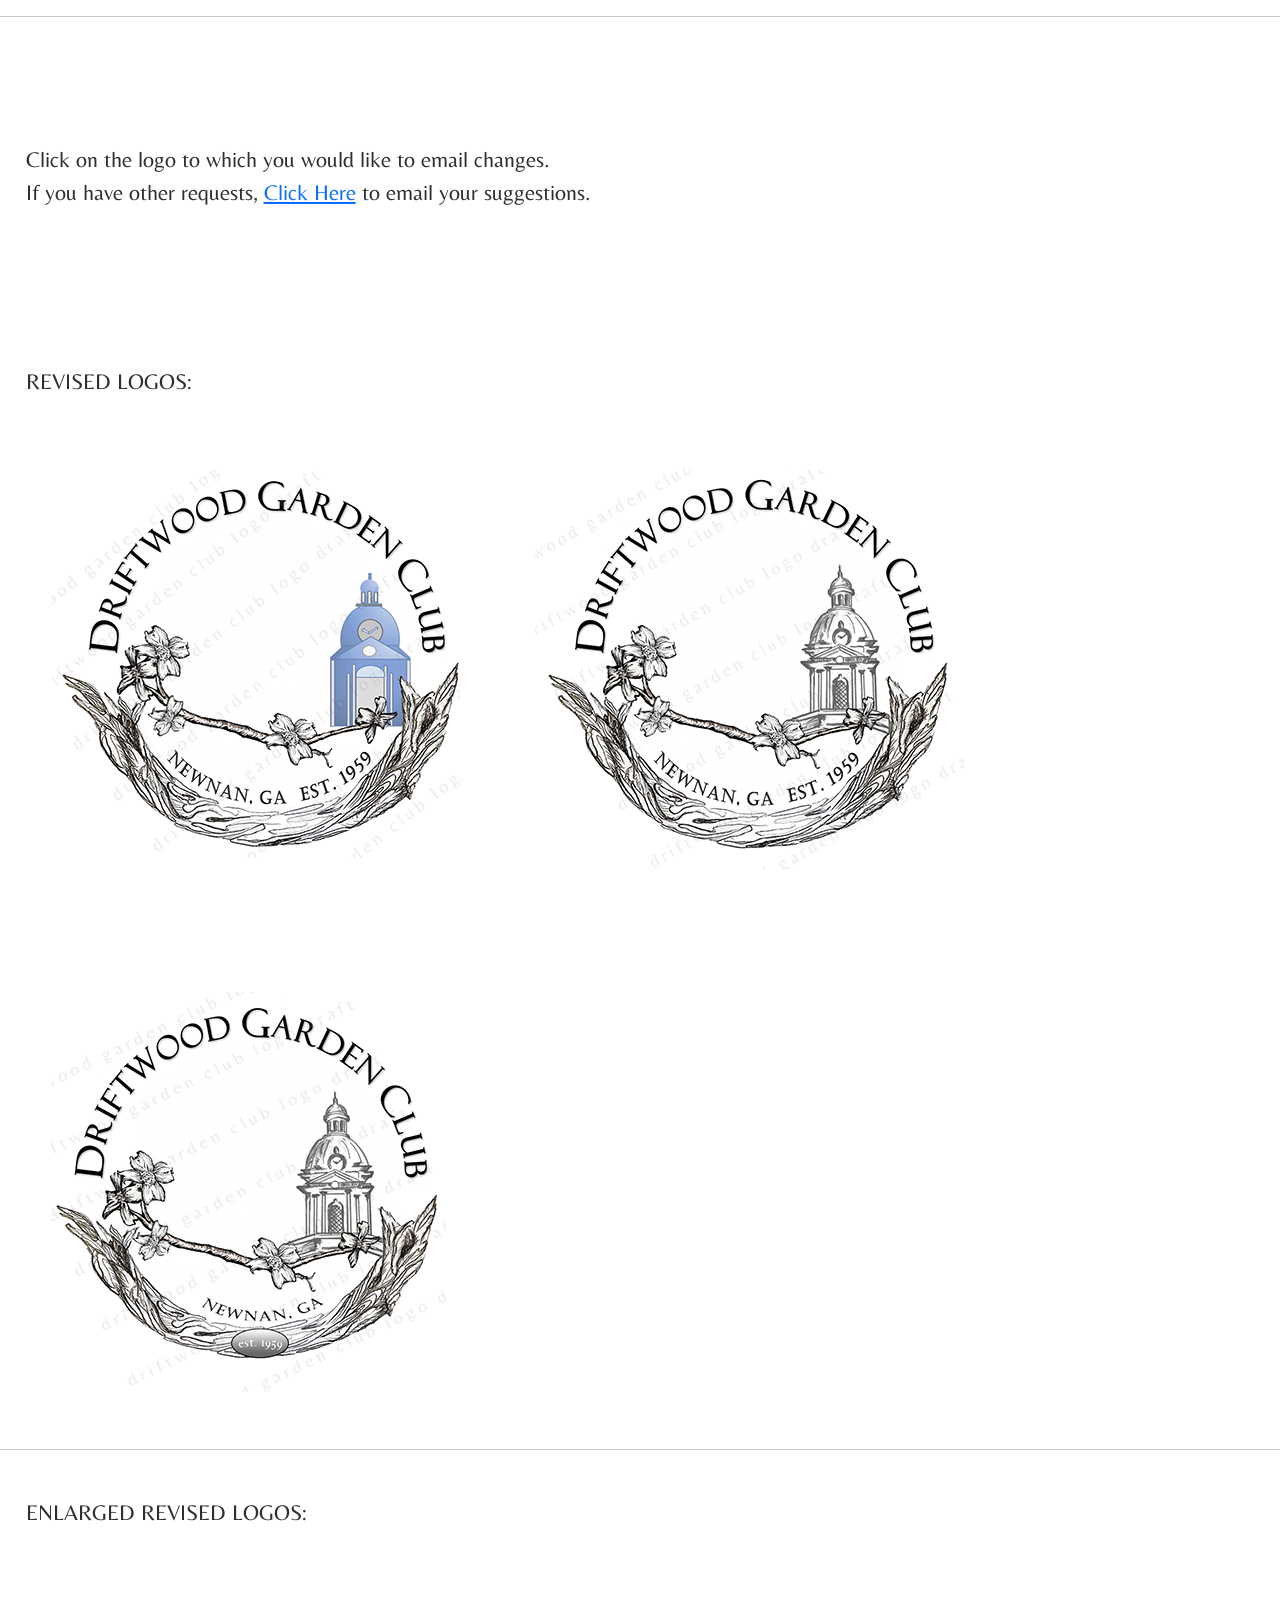
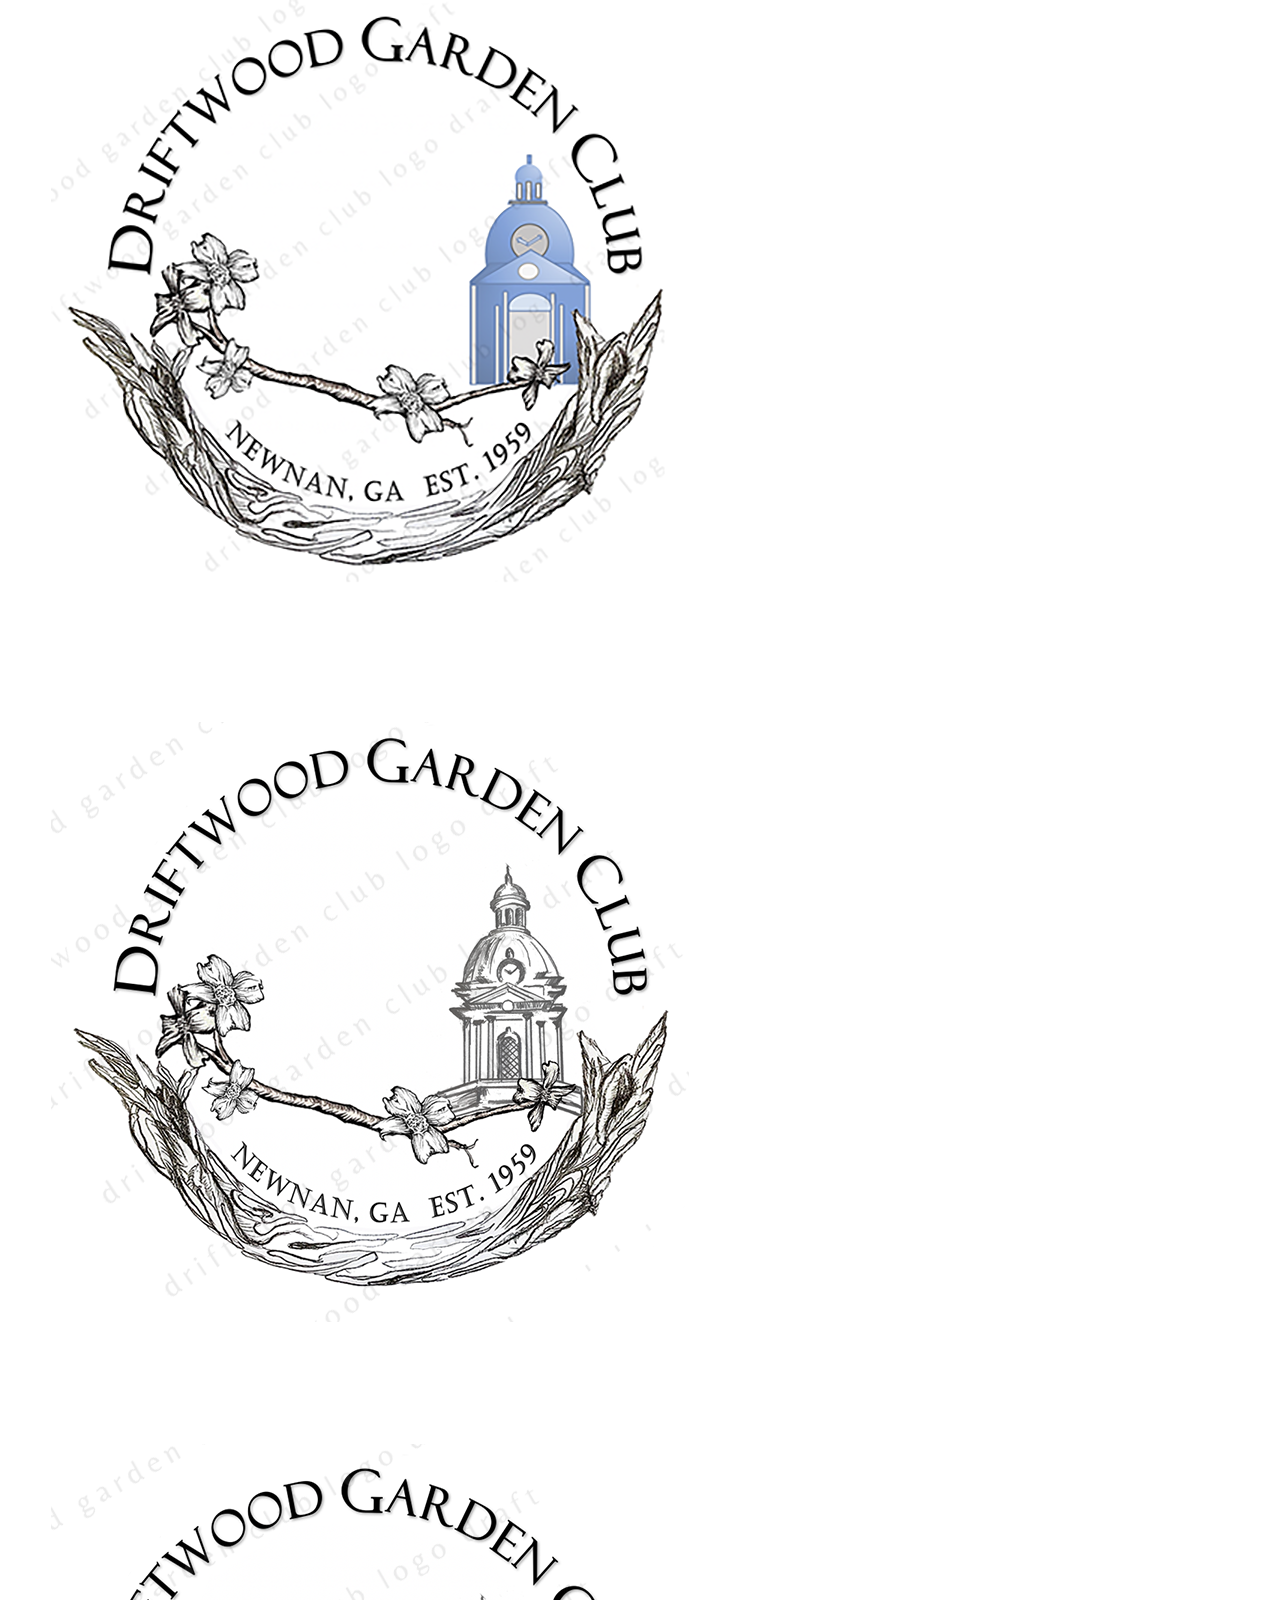
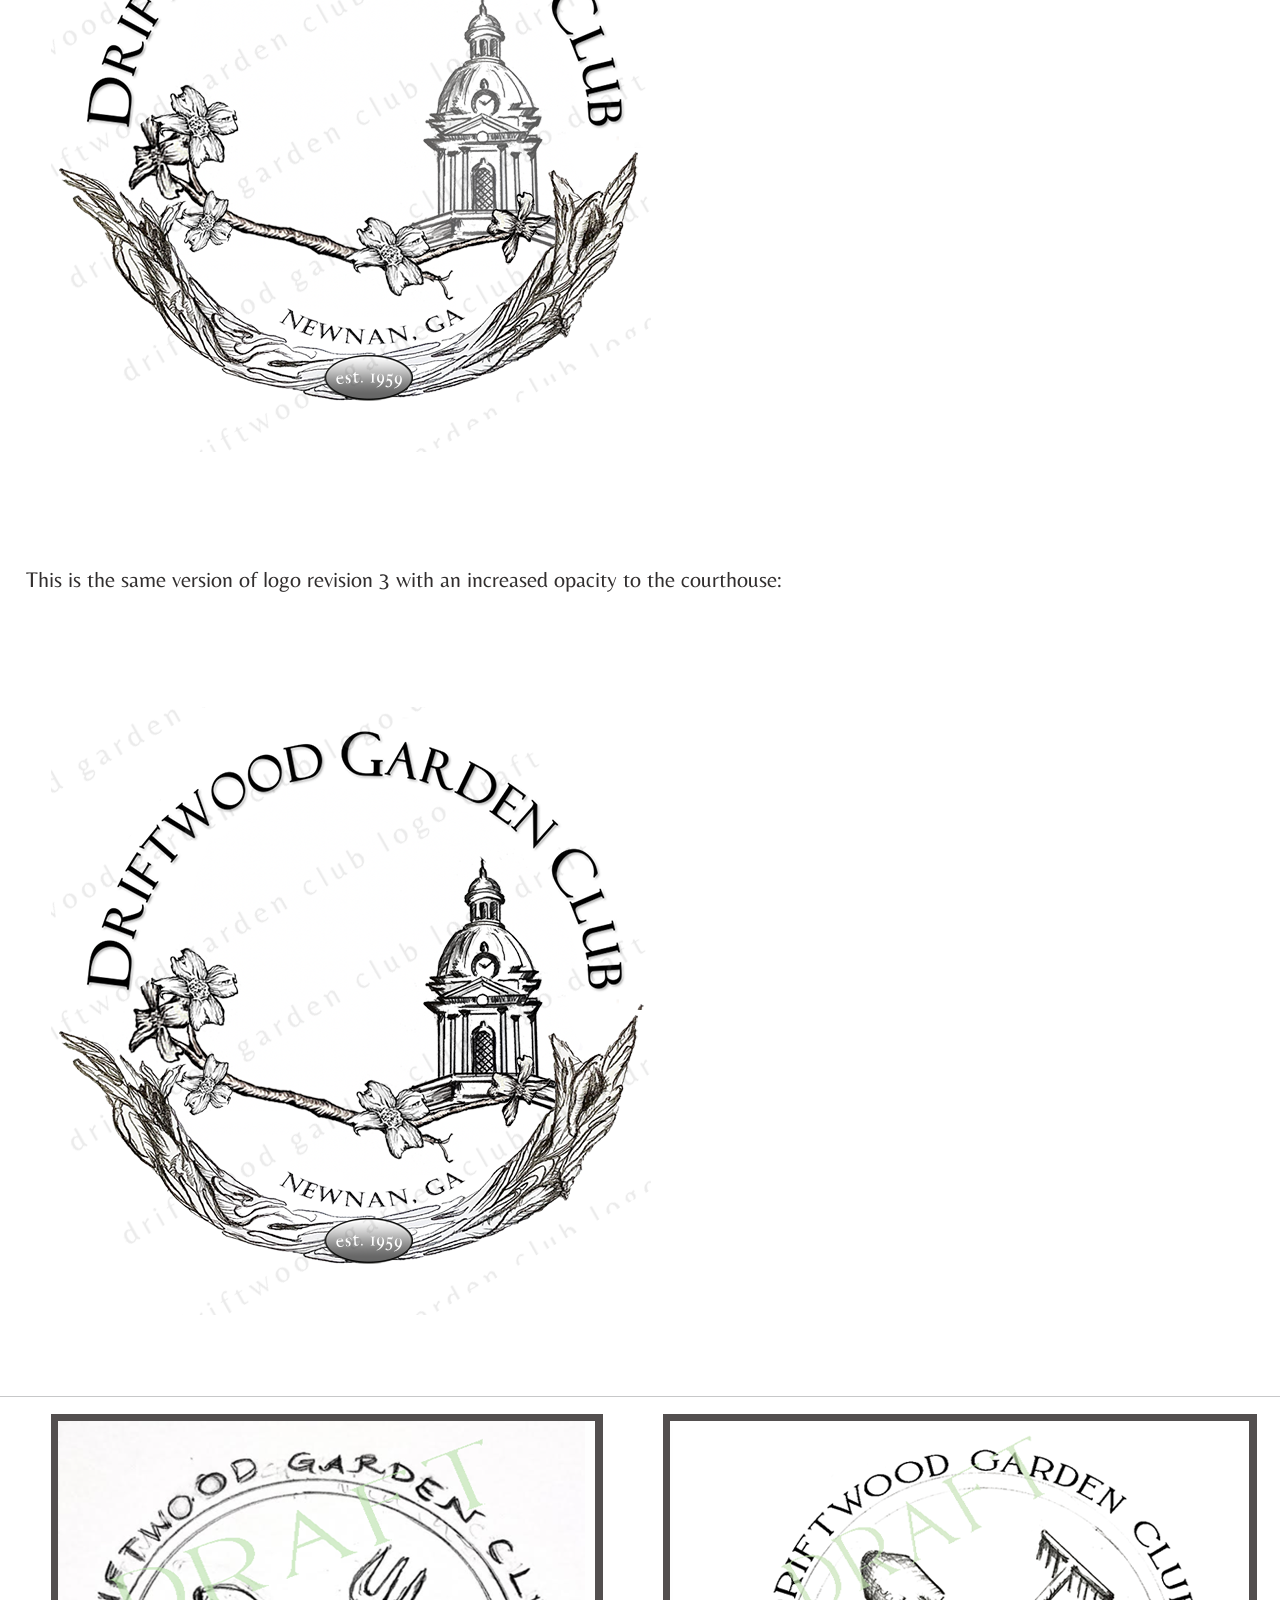
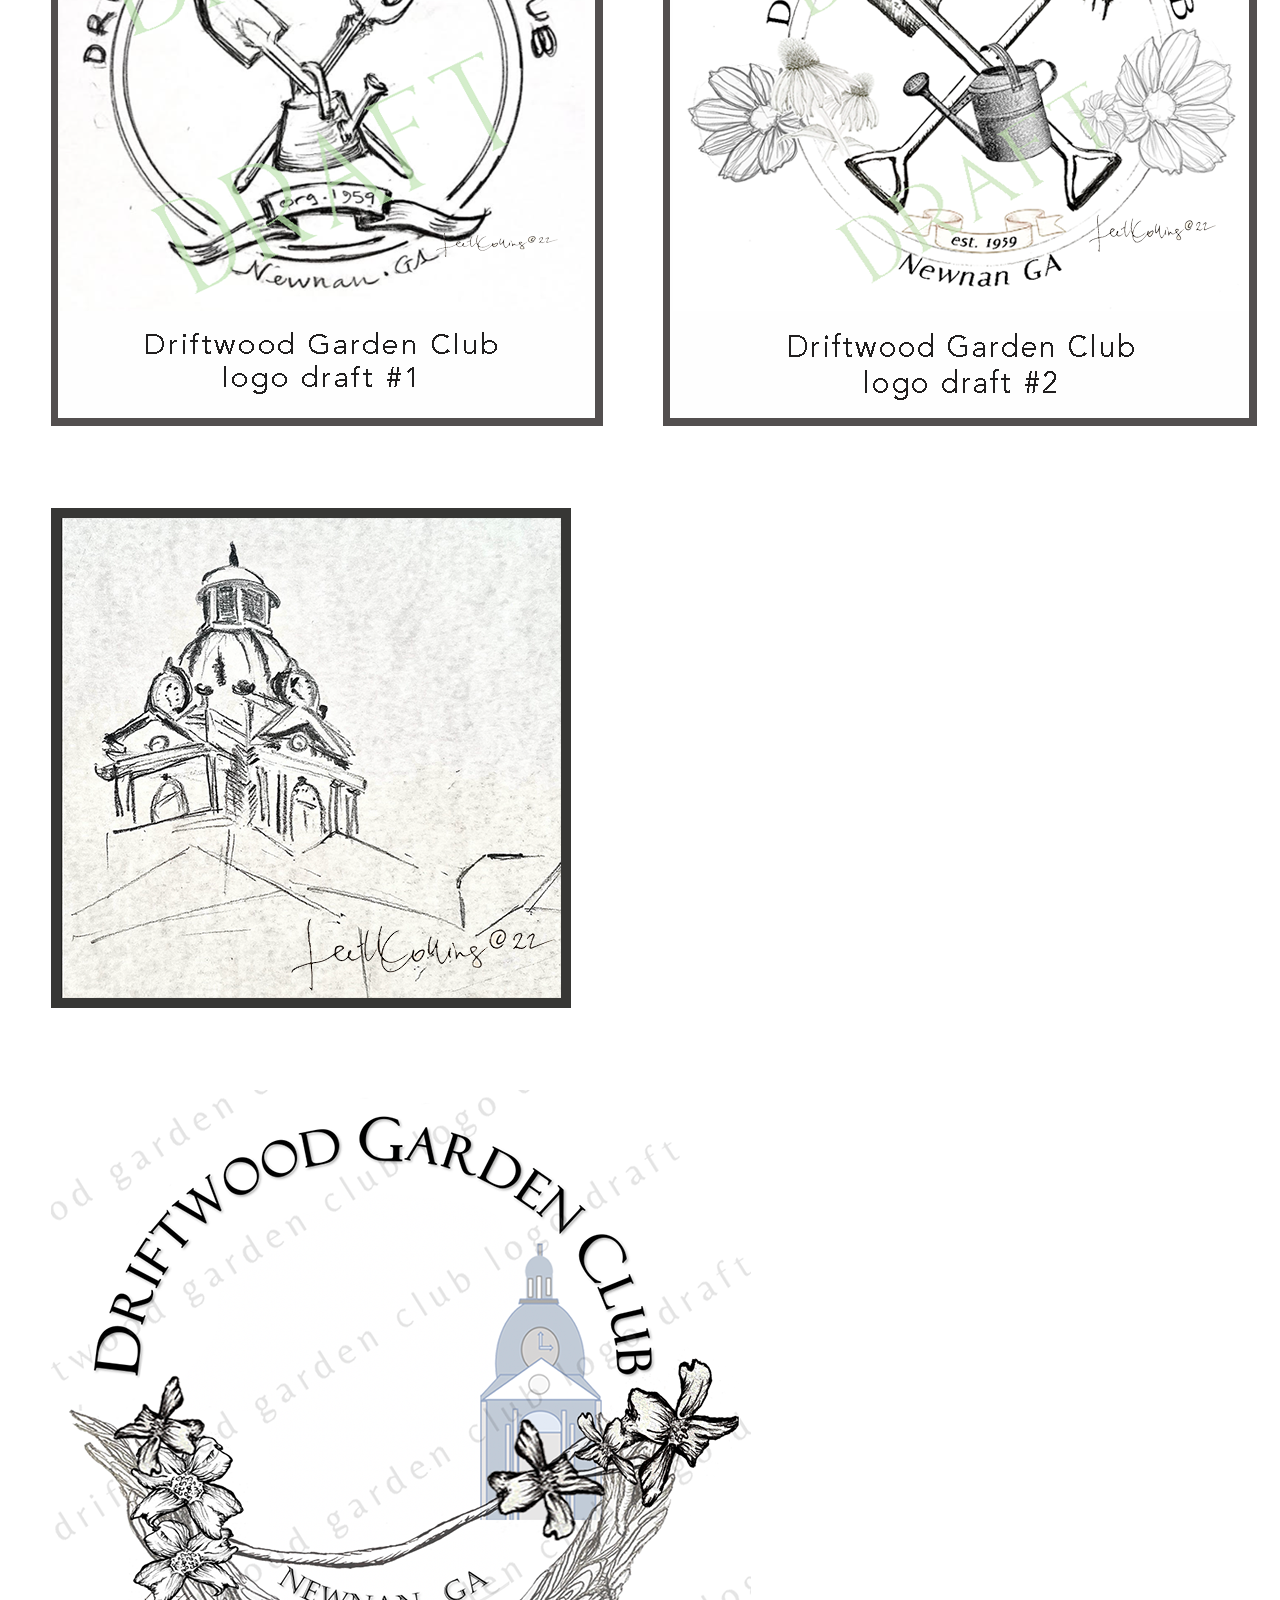
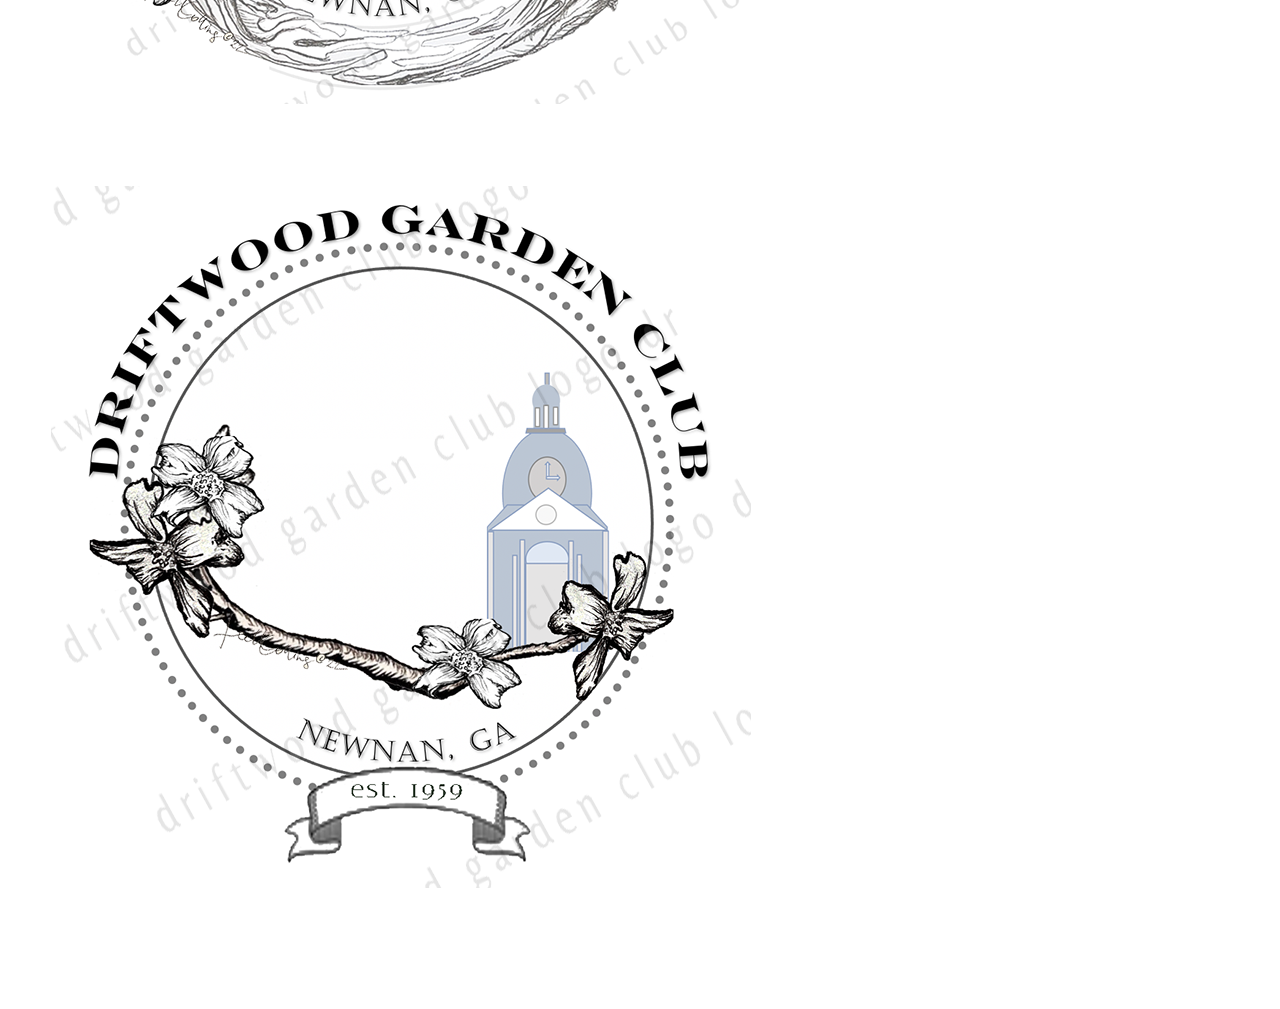
==== commit 21970ca1: "added image and changed review file added image and added to review file" ====
--- a/05032022review.html
+++ b/05032022review.html
@@ -197,6 +197,30 @@
 
 <p>&nbsp;</p>
 
+
+
+<div class="classcomments4">
+    This is the same version of logo revision 3 with an increased opacity to the courthouse:
+    </div>
+<p>&nbsp;</p>
+<p>&nbsp;</p>
+<table valign=”center”>
+<tr>
+<td width="50">&nbsp;</td>
+<td>
+<a href="mailto:DriftwoodGClogo@outlook.com ?subject=DGC revised logo No. 3 draft 05.03.2022 - opacity cgange">
+<img src="images/revision305032022largeopacitychange.png" class="card-img-top" alt="Driftwood Garden Club logo draft copyright 2022">
+</a>
+<p>&nbsp;</p>
+</td>
+
+<td>&nbsp;&nbsp;&nbsp;&nbsp;&nbsp;&nbsp;&nbsp;&nbsp;&nbsp;&nbsp;&nbsp;&nbsp;&nbsp;&nbsp;</td>
+</tr>
+</table>
+
+<p>&nbsp;</p>
+
+
 <hr>
 
 <table valign=”center”>
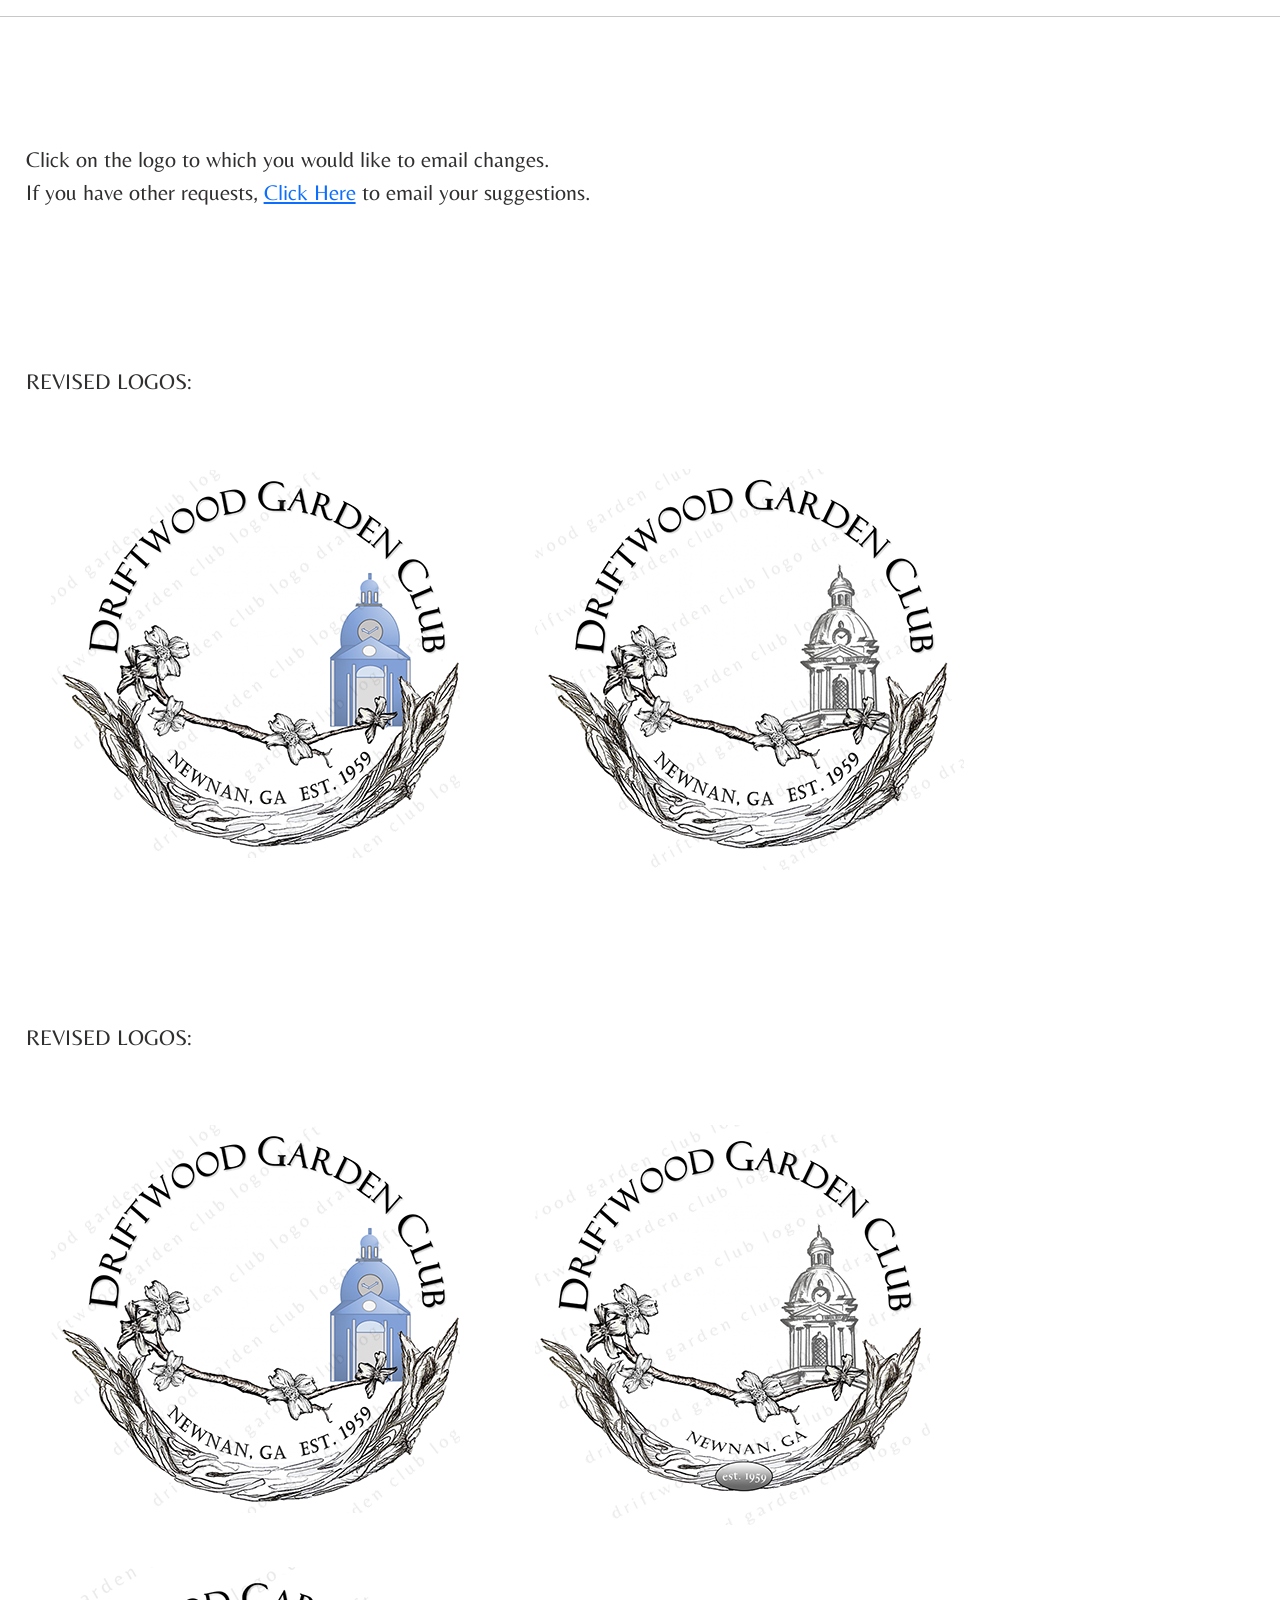
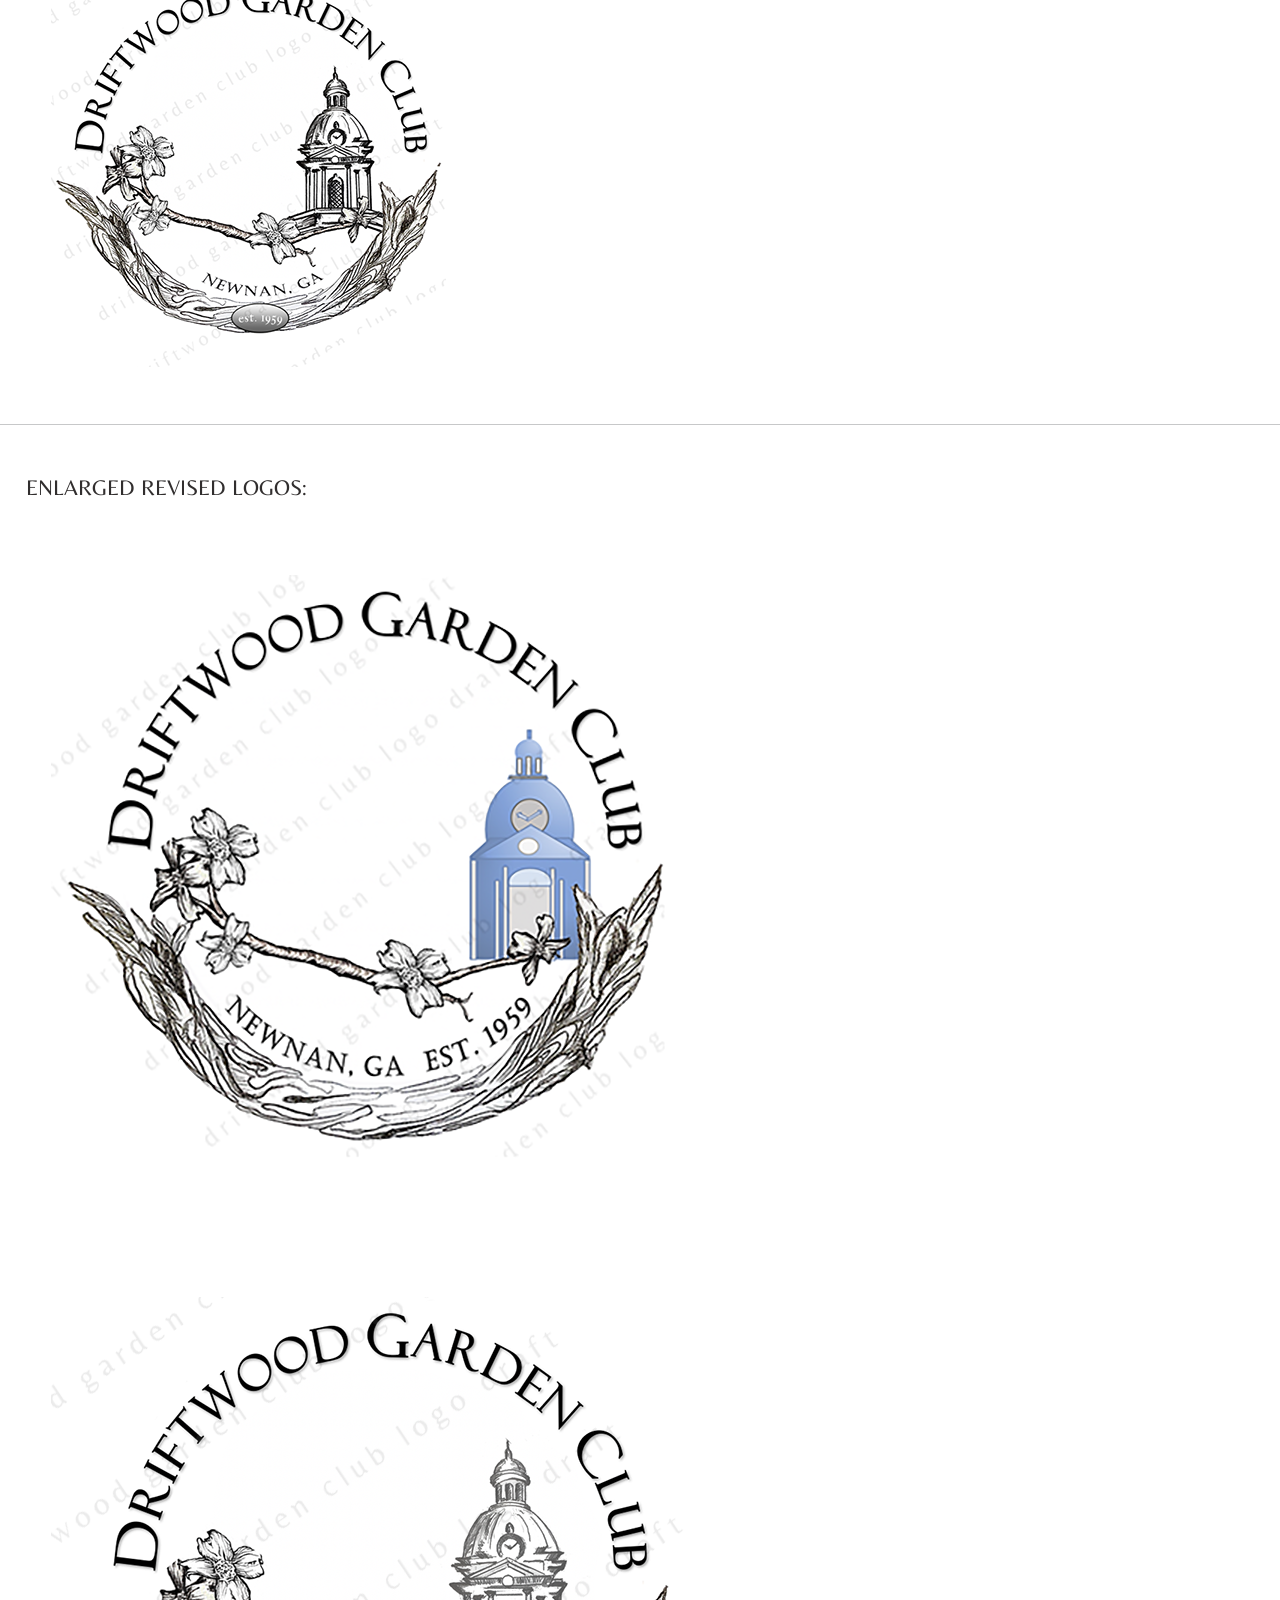
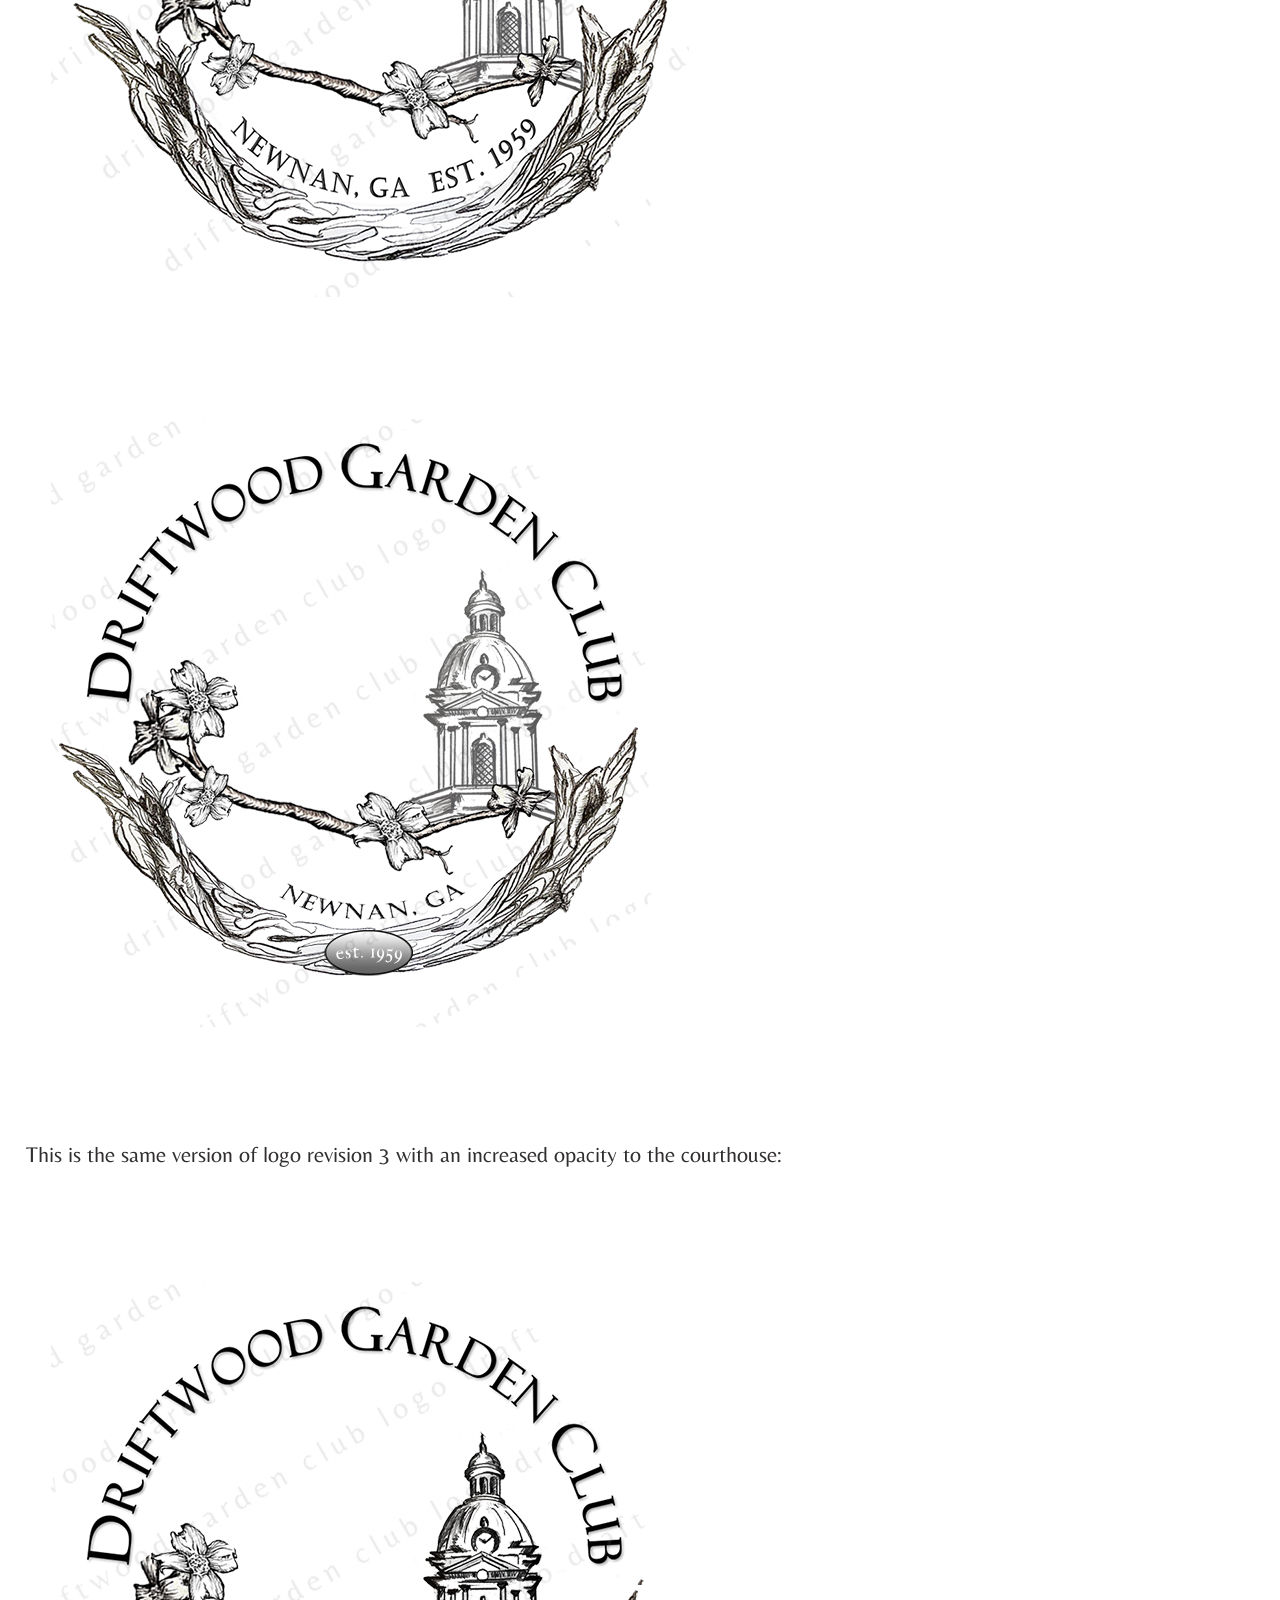
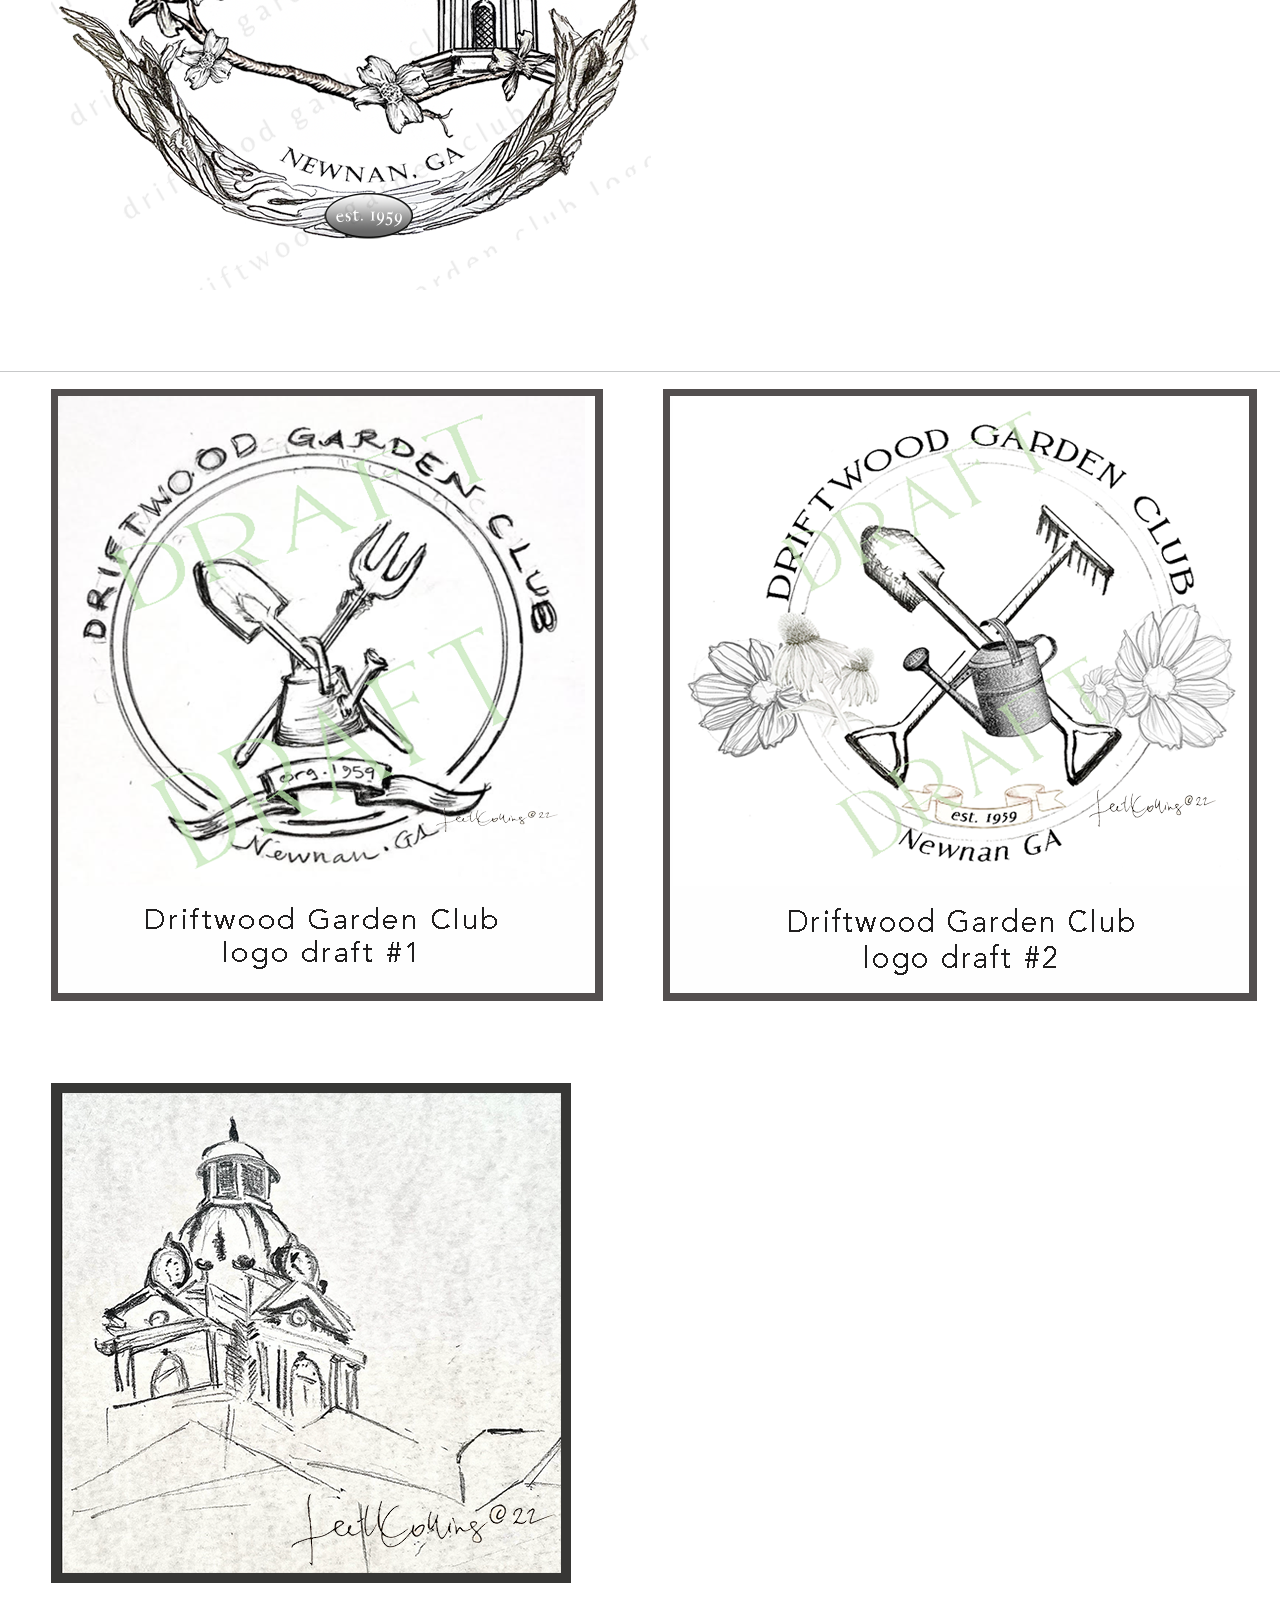
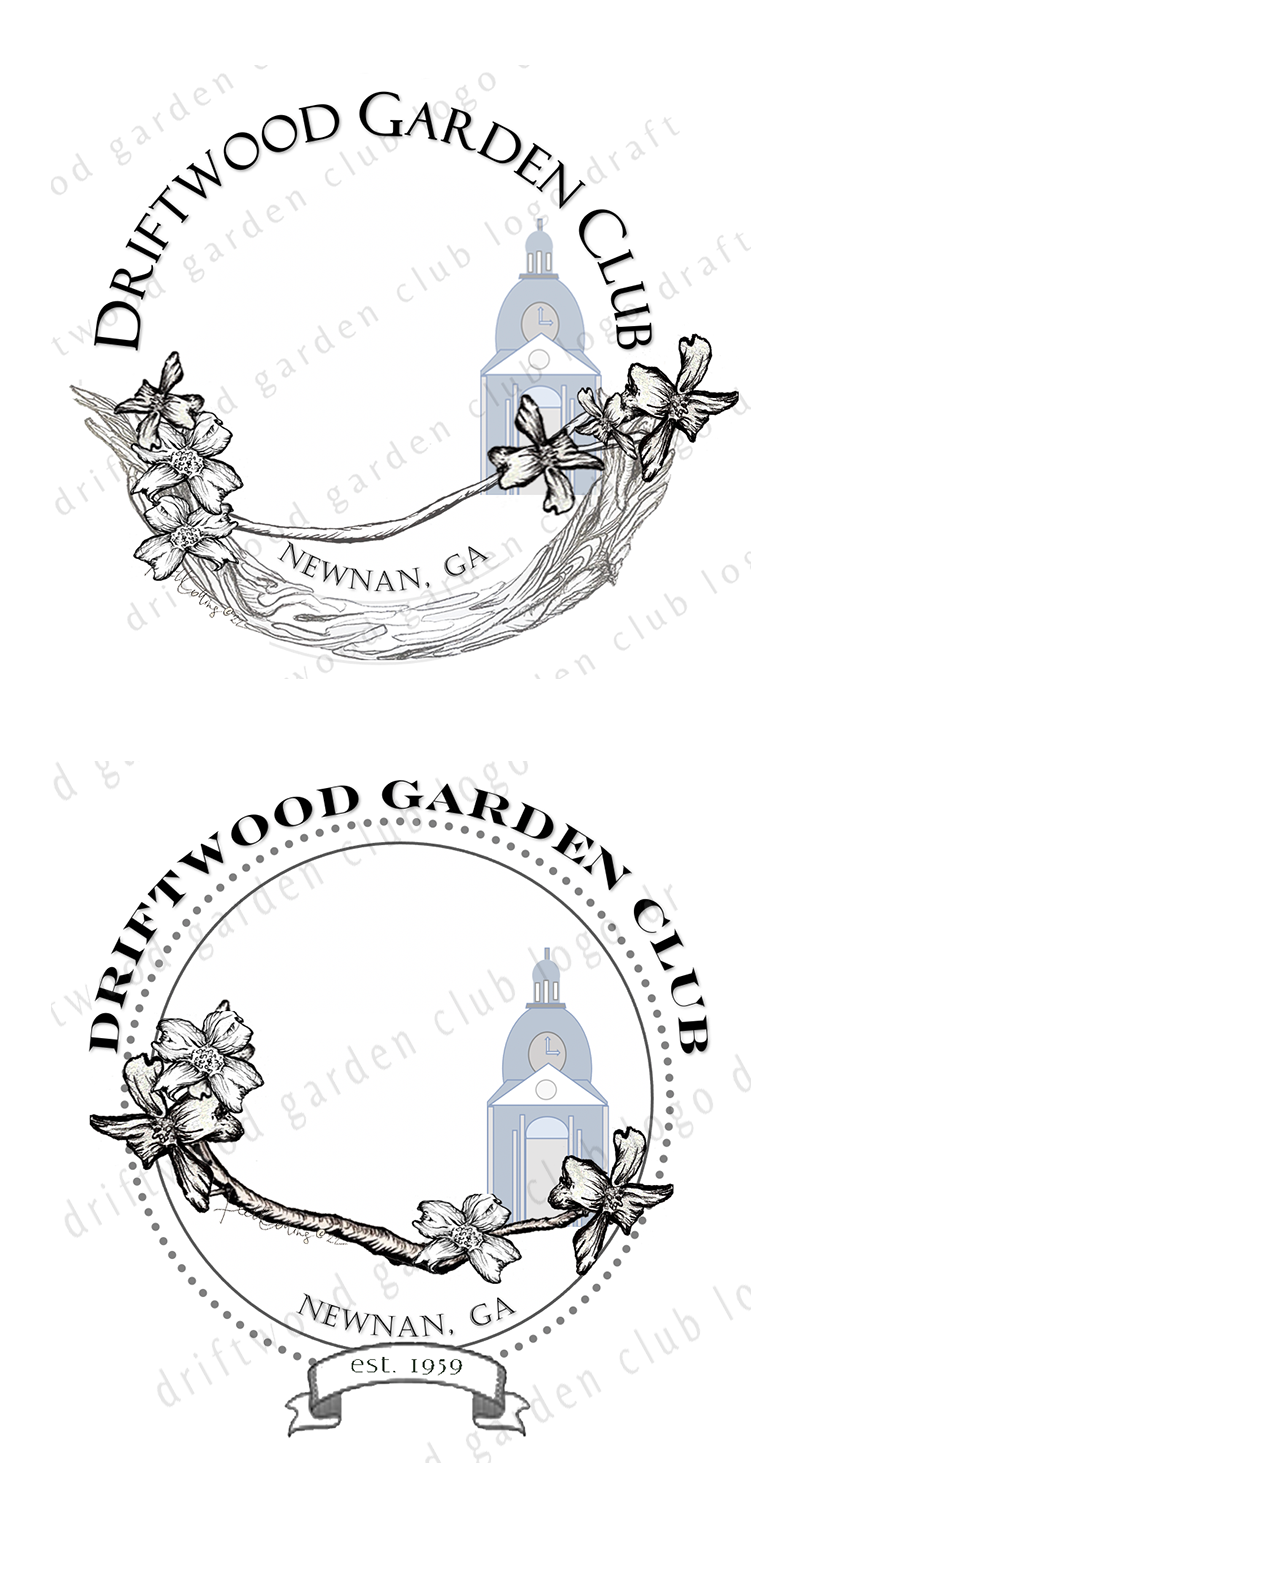
==== commit bdb32982: "added image added image to review file" ====
--- a/05032022review.html
+++ b/05032022review.html
@@ -123,12 +123,41 @@
 
     <p>&nbsp;</p>
     <p>&nbsp;</p>
-<table valign=”center”>
-    <tr>
-    <td width="50">&nbsp;</td>
-    <td>
-    <a href="mailto:DriftwoodGClogo@outlook.com ?subject=DGC revised logo No. 3 draft 05.03.2022">
-    <img src="images/revision305032022.png" class="card-img-top" alt="Driftwood Garden Club logo draft copyright 2022">
+
+
+
+<div class="classcomments4">
+    REVISED LOGOS:
+    </div>
+  
+<p>&nbsp;</p>
+<table valign=”center”>
+    <tr>
+    <td width="50">&nbsp;</td>
+    <td>
+    <a href="mailto:DriftwoodGClogo@outlook.com ?subject=DGC revised logo No. 1 draft 05.03.2022">
+    <img src="images/revision105032022.png" class="card-img-top" alt="Driftwood Garden Club logo draft copyright 2022">
+    </a>
+    <p>&nbsp;</p>
+    </td>
+    
+    <td>&nbsp;&nbsp;&nbsp;&nbsp;&nbsp;&nbsp;&nbsp;&nbsp;&nbsp;&nbsp;&nbsp;&nbsp;&nbsp;&nbsp;</td>
+    
+    <td>
+        <a href="mailto:DriftwoodGClogo@outlook.com ?subject=DGC revised logo No. 3 draft 05.03.2022">
+            <img src="images/revision305032022.png" class="card-img-top" alt="Driftwood Garden Club logo draft copyright 2022">
+        </a>
+        <p>&nbsp;</p>
+        </td>
+    
+    </tr>
+    </table>
+<table valign=”center”>
+    <tr>
+    <td width="50">&nbsp;</td>
+    <td>
+    <a href="mailto:DriftwoodGClogo@outlook.com ?subject=DGC revised logo No. 3 draft 05.03.2022 opacity change">
+    <img src="images/revision305032022opacitychange.png" class="card-img-top" alt="Driftwood Garden Club logo draft copyright 2022">
     </a>
     <p>&nbsp;</p>
     </td>
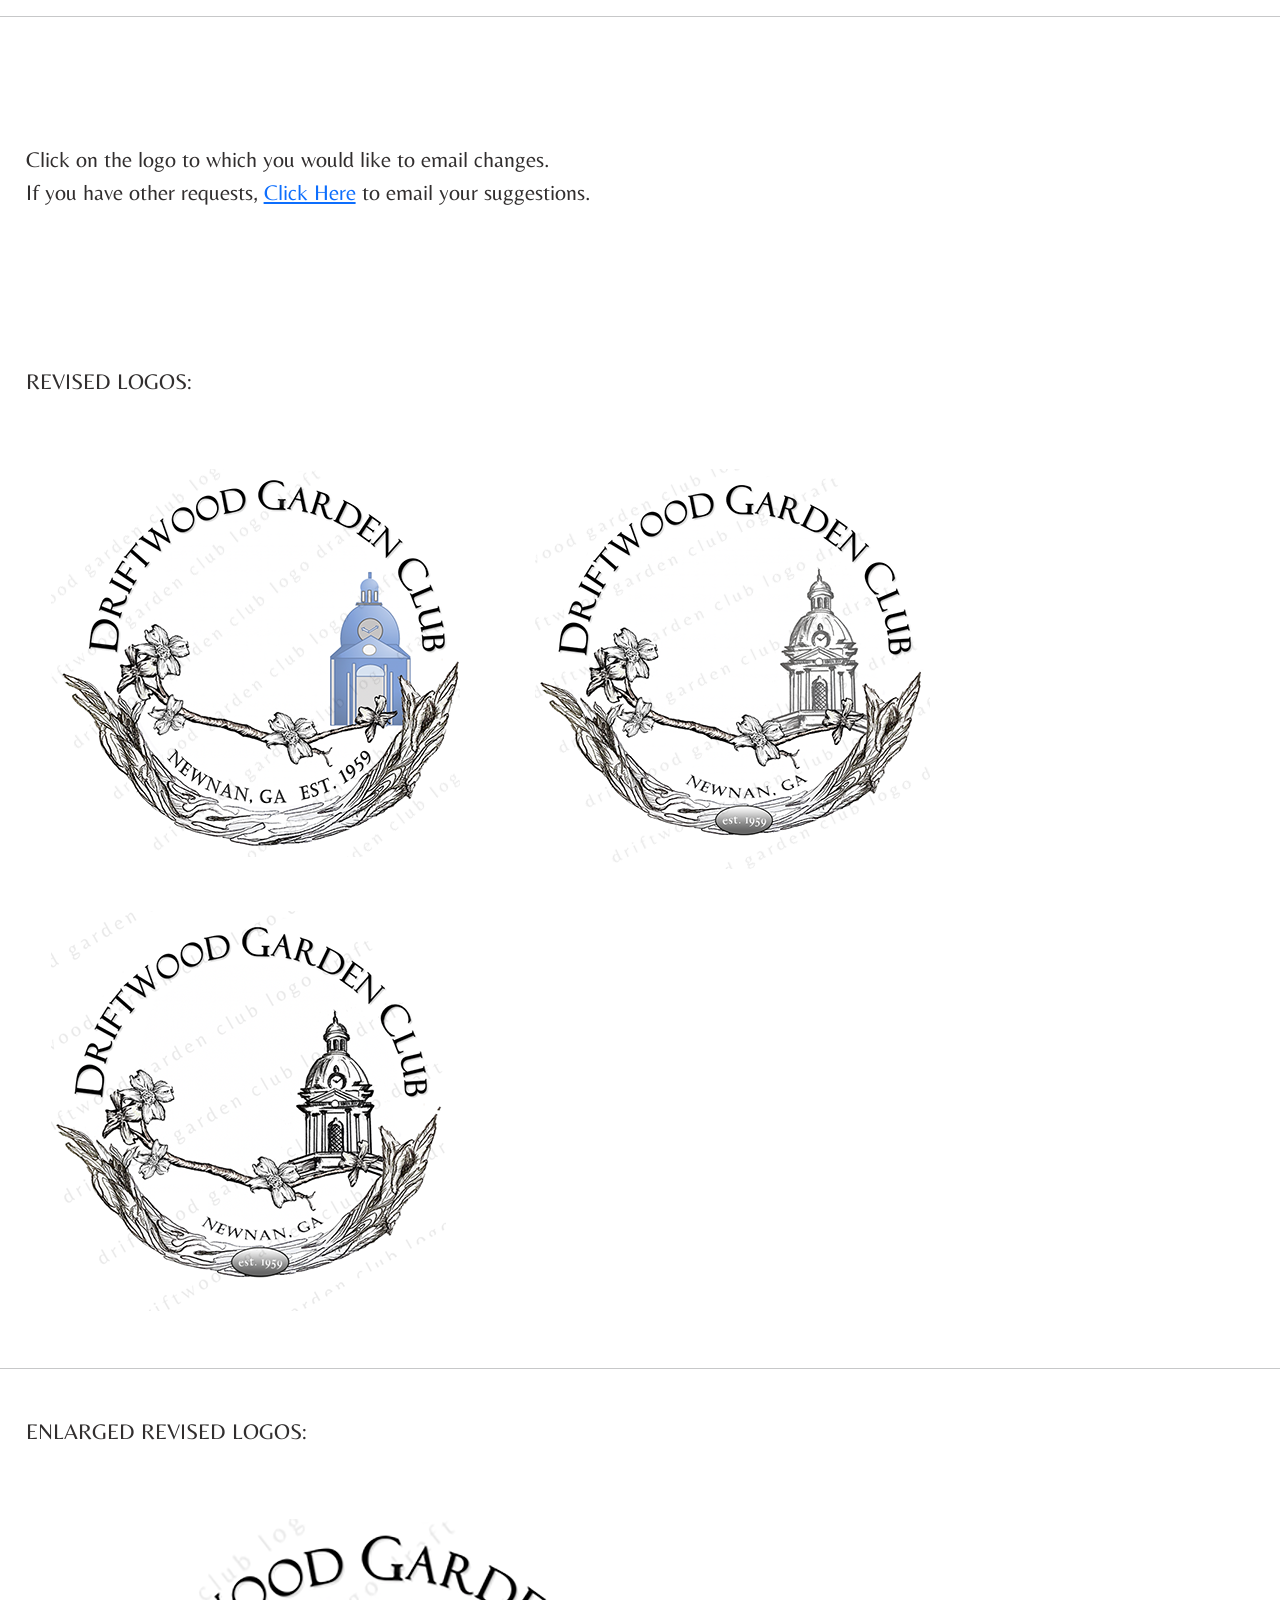
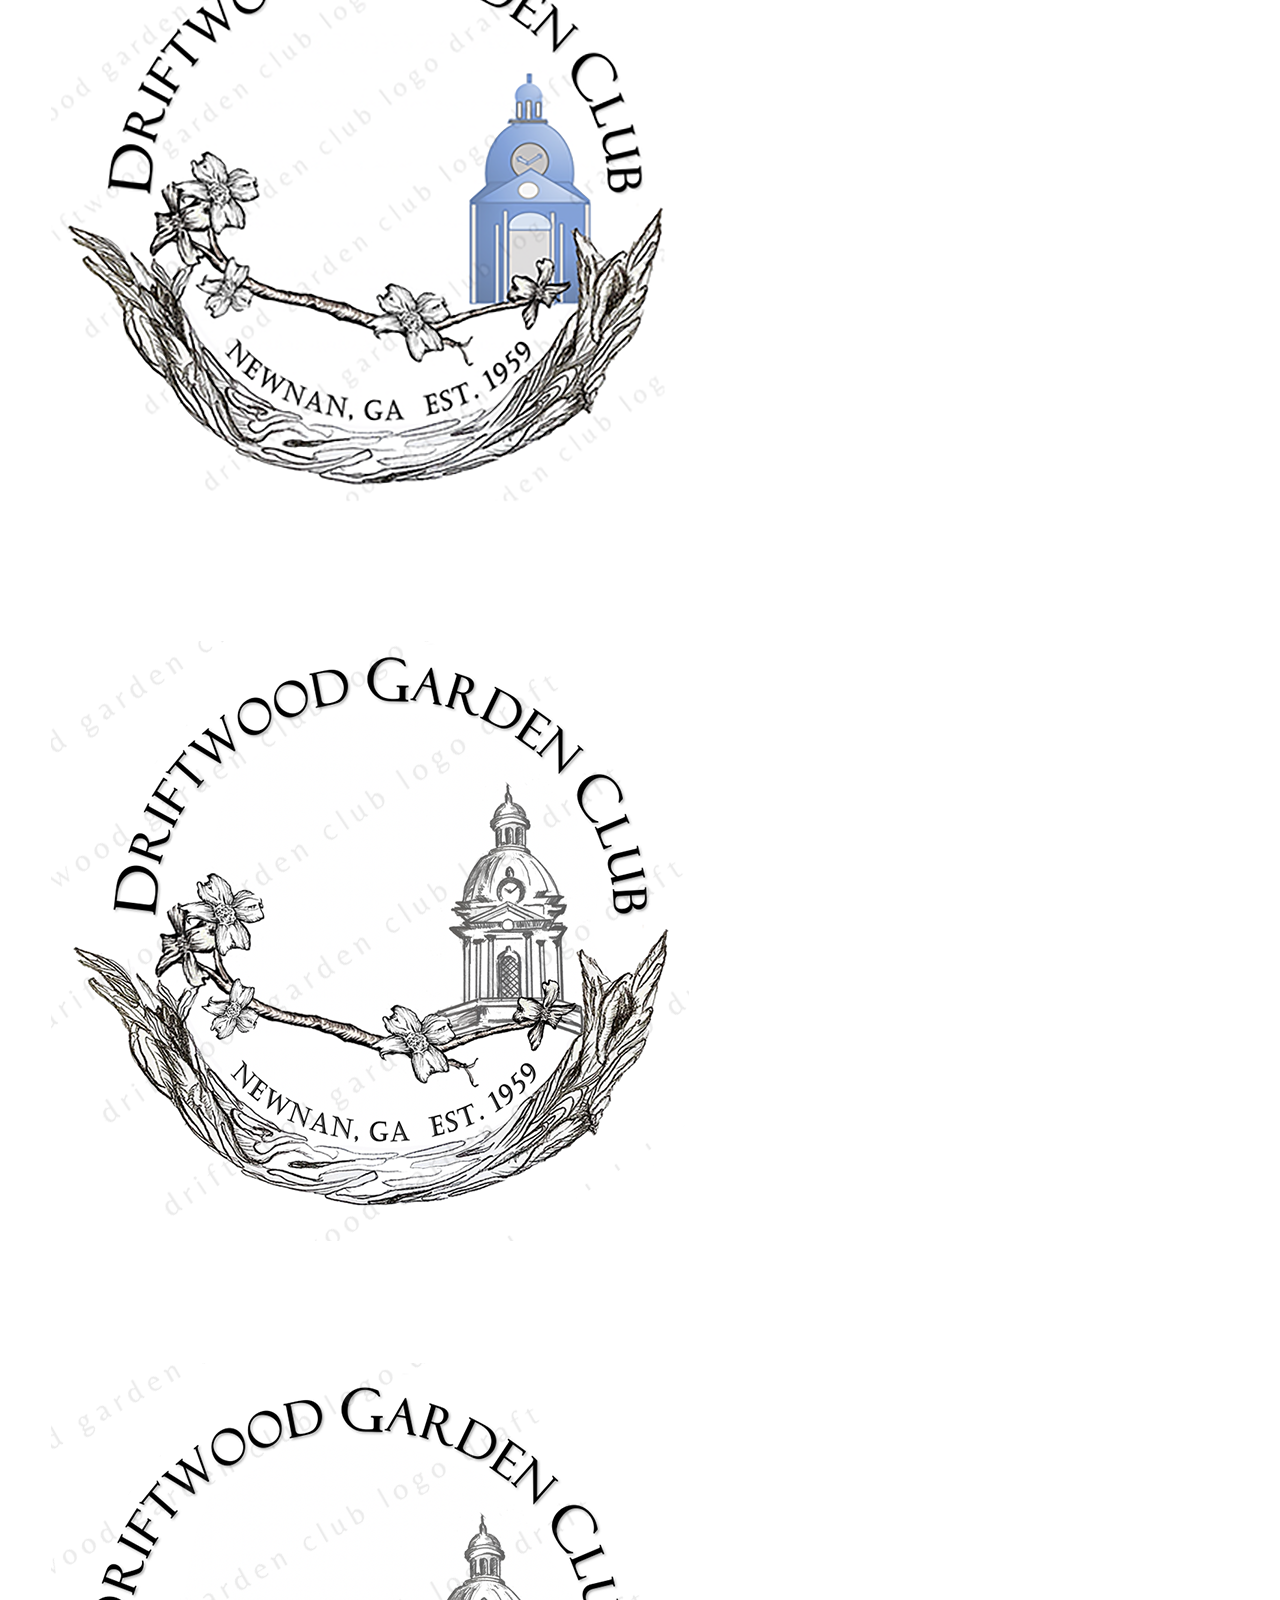
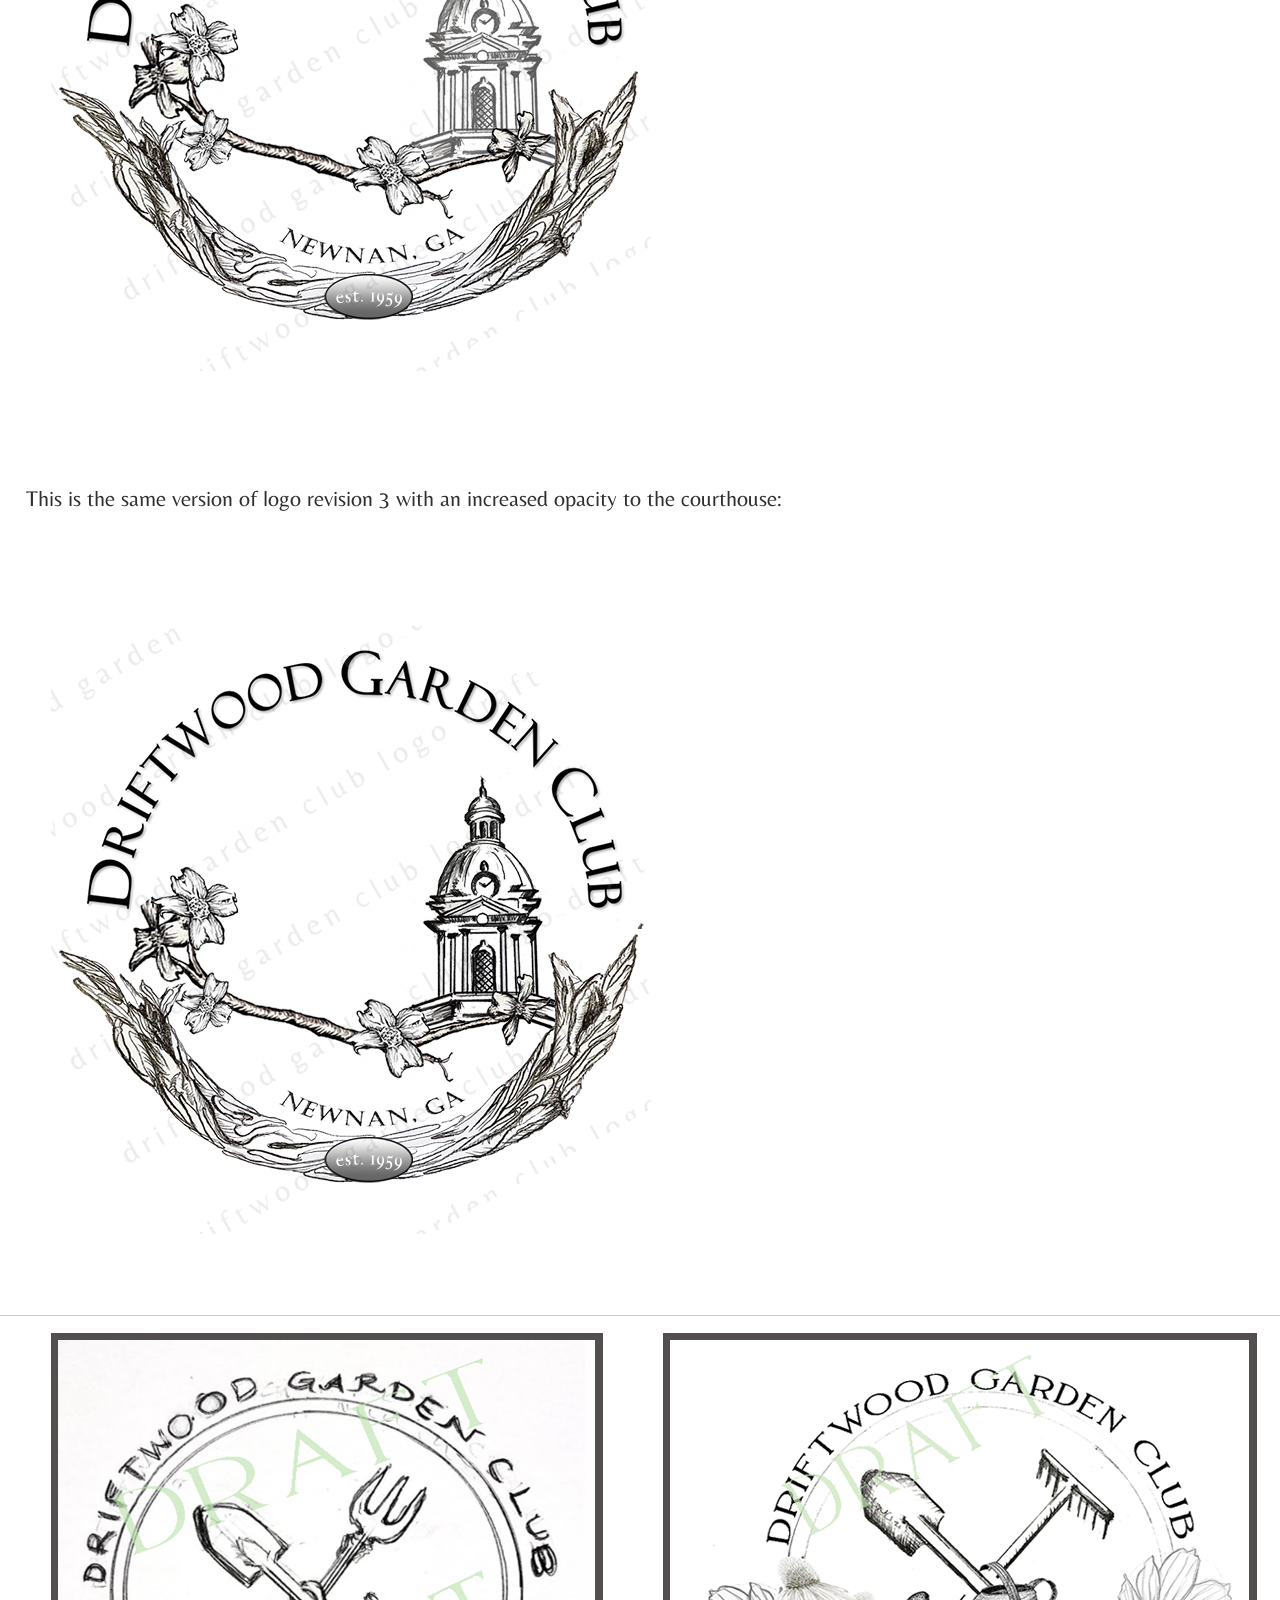
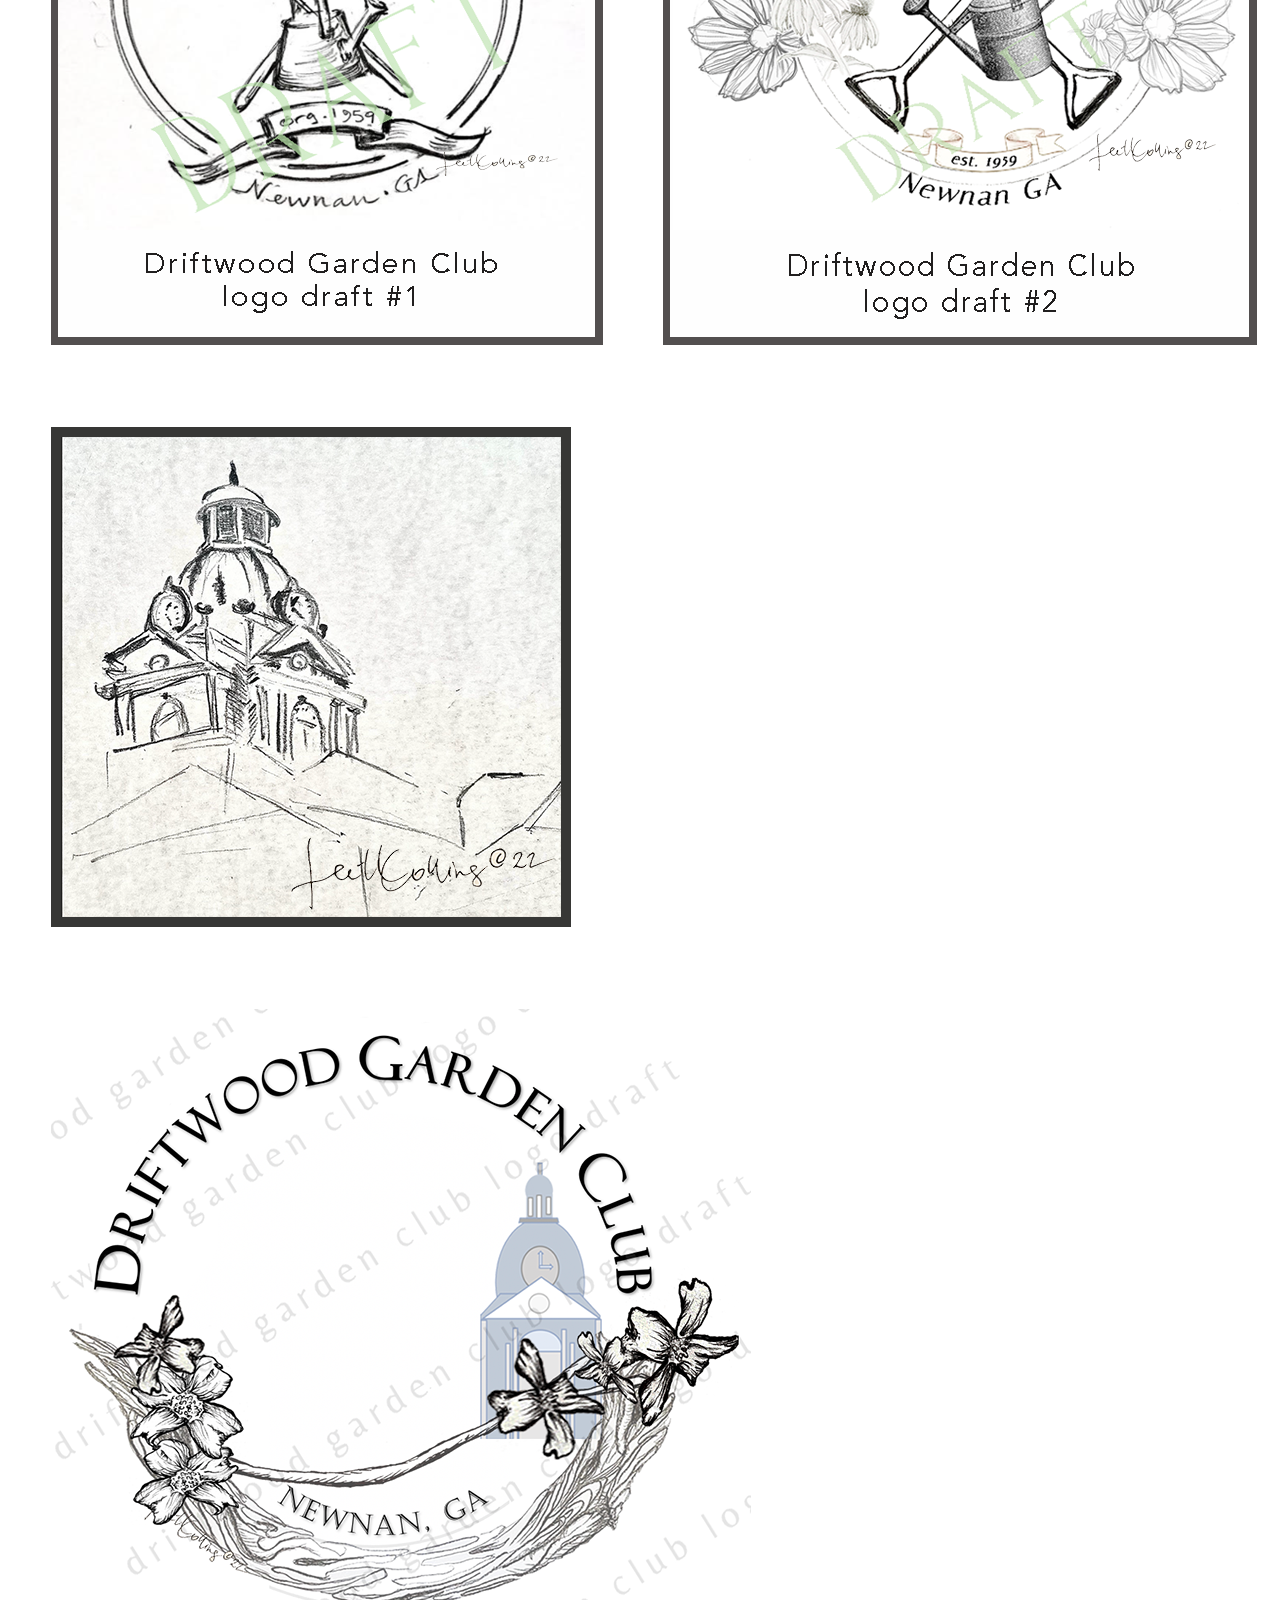
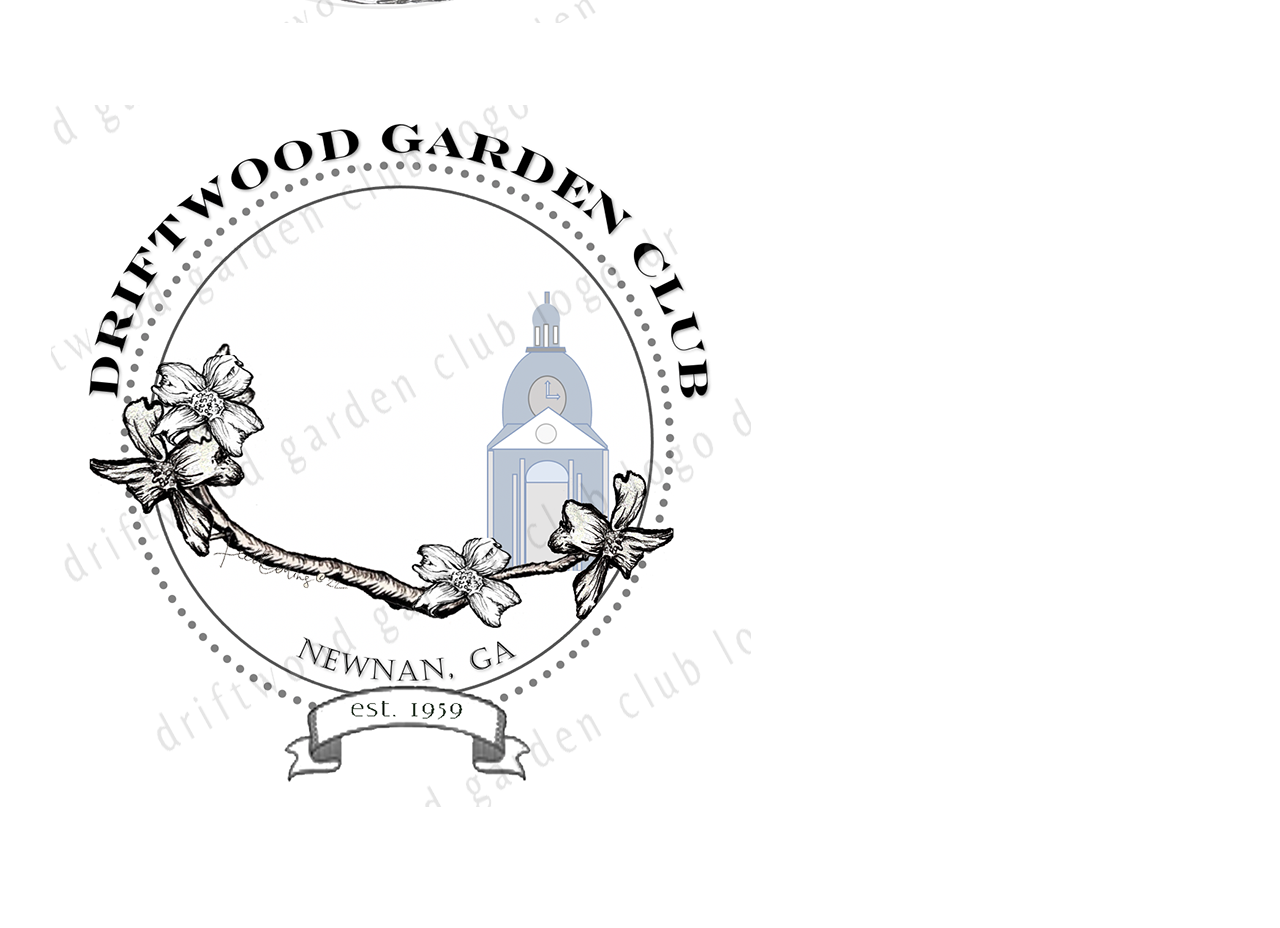
==== commit 23f53275: "removed extra table removed extra table" ====
--- a/05032022review.html
+++ b/05032022review.html
@@ -93,6 +93,8 @@
 
 
 
+
+
 <div class="classcomments4">
     REVISED LOGOS:
     </div>
@@ -111,39 +113,6 @@
     <td>&nbsp;&nbsp;&nbsp;&nbsp;&nbsp;&nbsp;&nbsp;&nbsp;&nbsp;&nbsp;&nbsp;&nbsp;&nbsp;&nbsp;</td>
     
     <td>
-        <a href="mailto:DriftwoodGClogo@outlook.com ?subject=DGC revised logo No. 2 draft 05.03.2022">
-        <img src="images/Revision205032022.png" class="card-img-top" alt="Driftwood Garden Club logo draft copyright 2022">
-        </a>
-        <p>&nbsp;</p>
-        </td>
-    
-    </tr>
-    </table>
-
-
-    <p>&nbsp;</p>
-    <p>&nbsp;</p>
-
-
-
-<div class="classcomments4">
-    REVISED LOGOS:
-    </div>
-  
-<p>&nbsp;</p>
-<table valign=”center”>
-    <tr>
-    <td width="50">&nbsp;</td>
-    <td>
-    <a href="mailto:DriftwoodGClogo@outlook.com ?subject=DGC revised logo No. 1 draft 05.03.2022">
-    <img src="images/revision105032022.png" class="card-img-top" alt="Driftwood Garden Club logo draft copyright 2022">
-    </a>
-    <p>&nbsp;</p>
-    </td>
-    
-    <td>&nbsp;&nbsp;&nbsp;&nbsp;&nbsp;&nbsp;&nbsp;&nbsp;&nbsp;&nbsp;&nbsp;&nbsp;&nbsp;&nbsp;</td>
-    
-    <td>
         <a href="mailto:DriftwoodGClogo@outlook.com ?subject=DGC revised logo No. 3 draft 05.03.2022">
             <img src="images/revision305032022.png" class="card-img-top" alt="Driftwood Garden Club logo draft copyright 2022">
         </a>
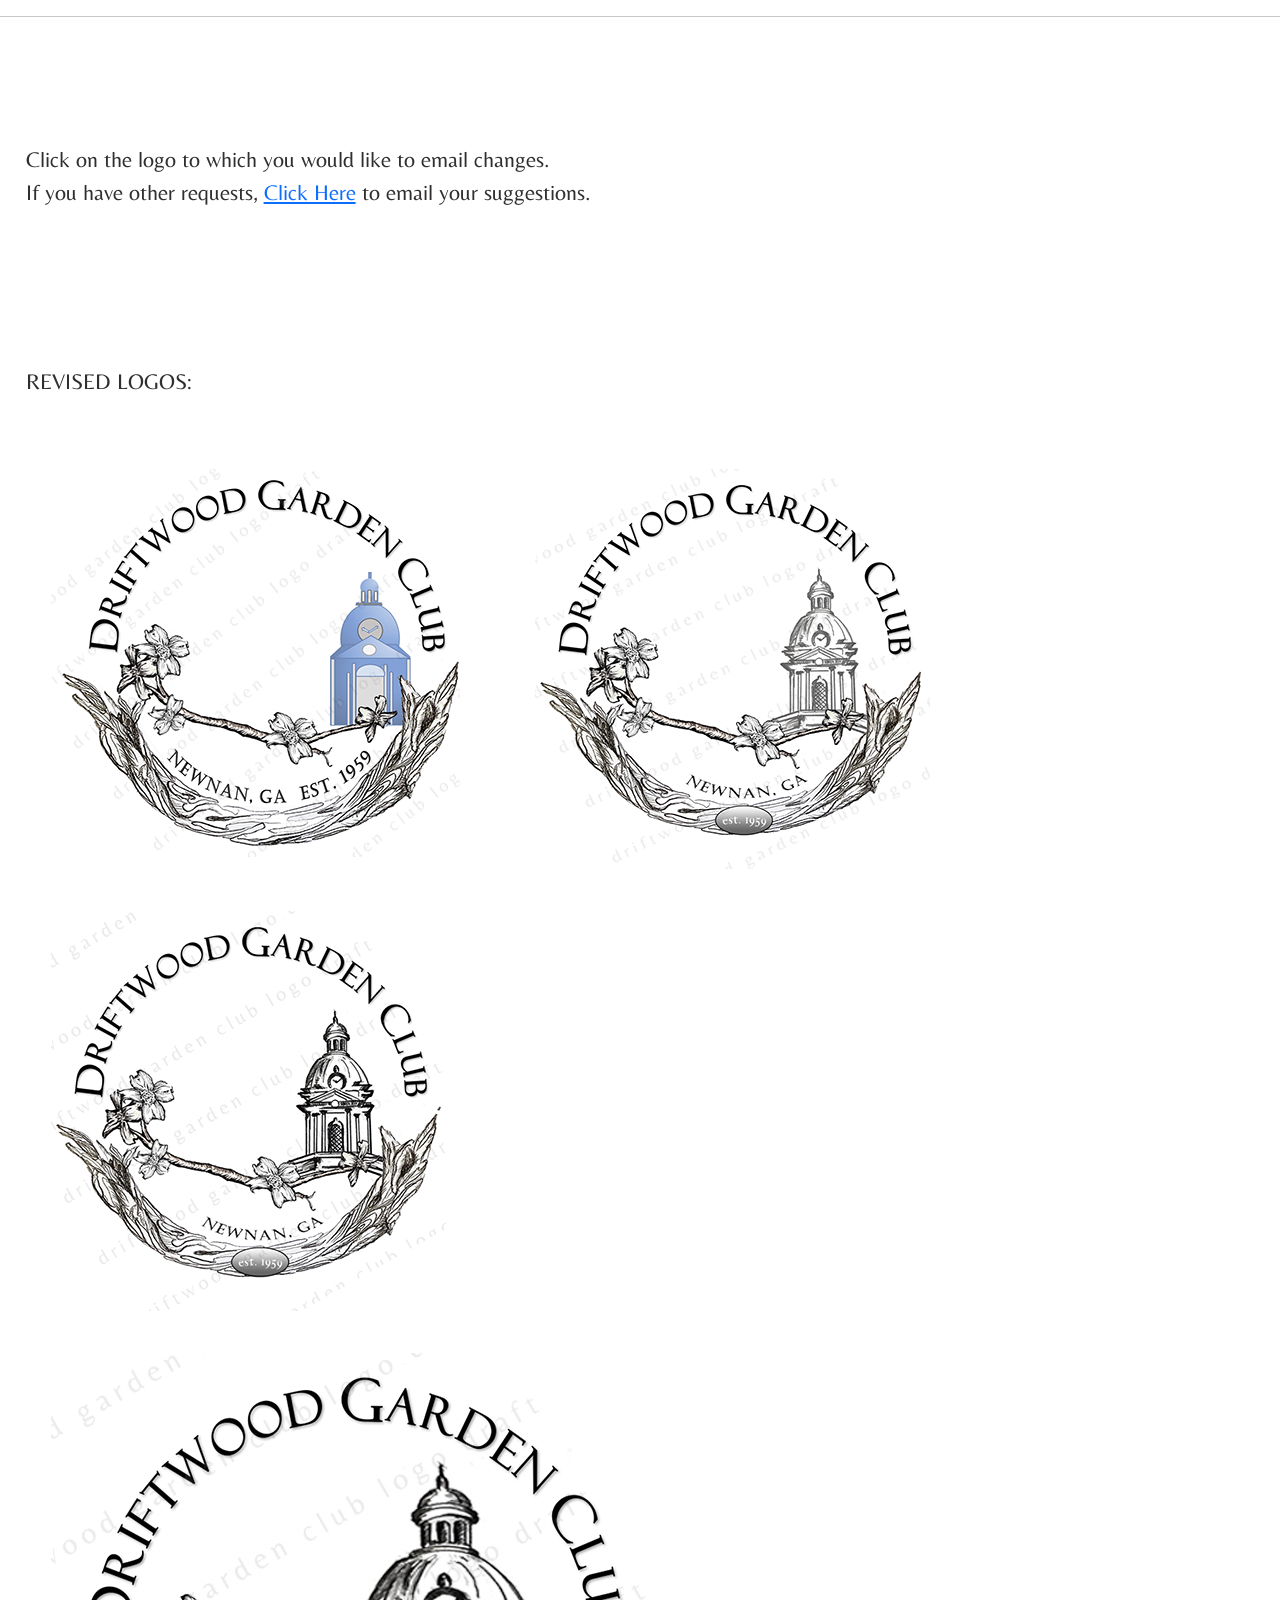
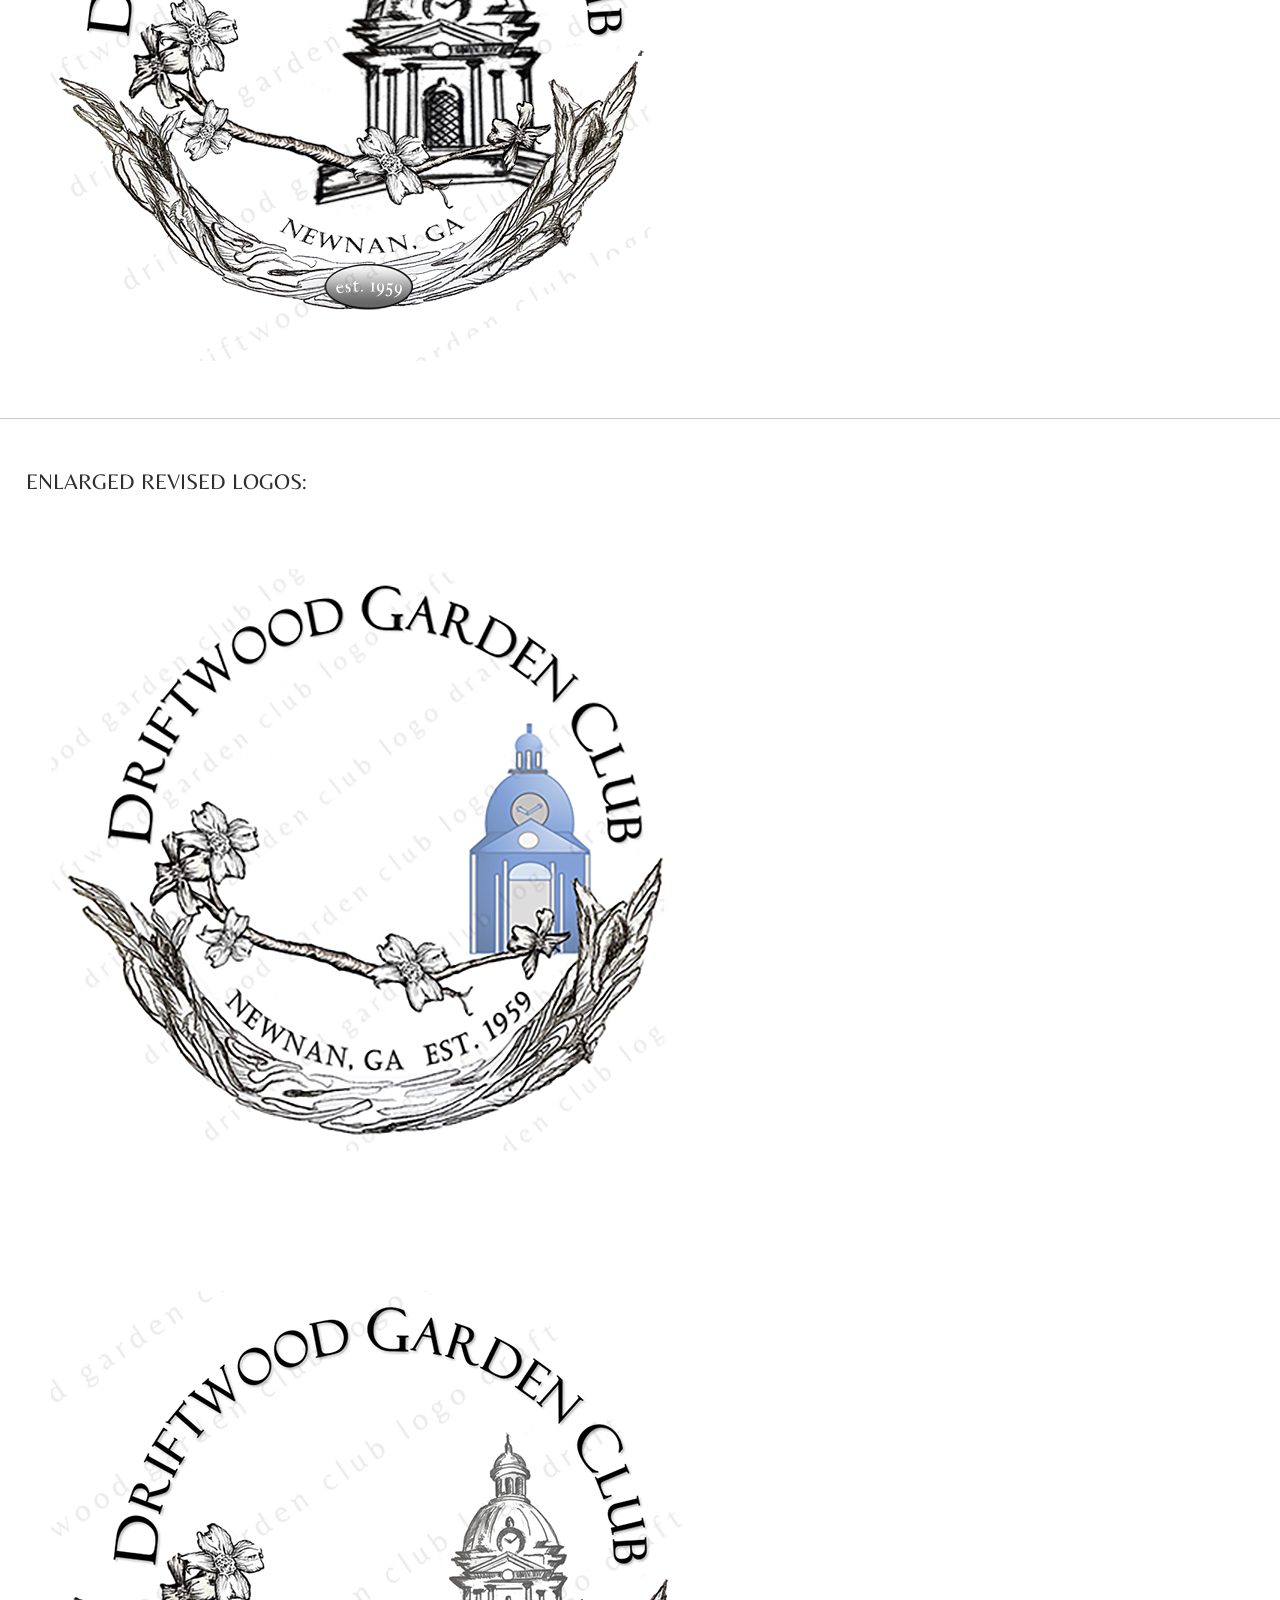
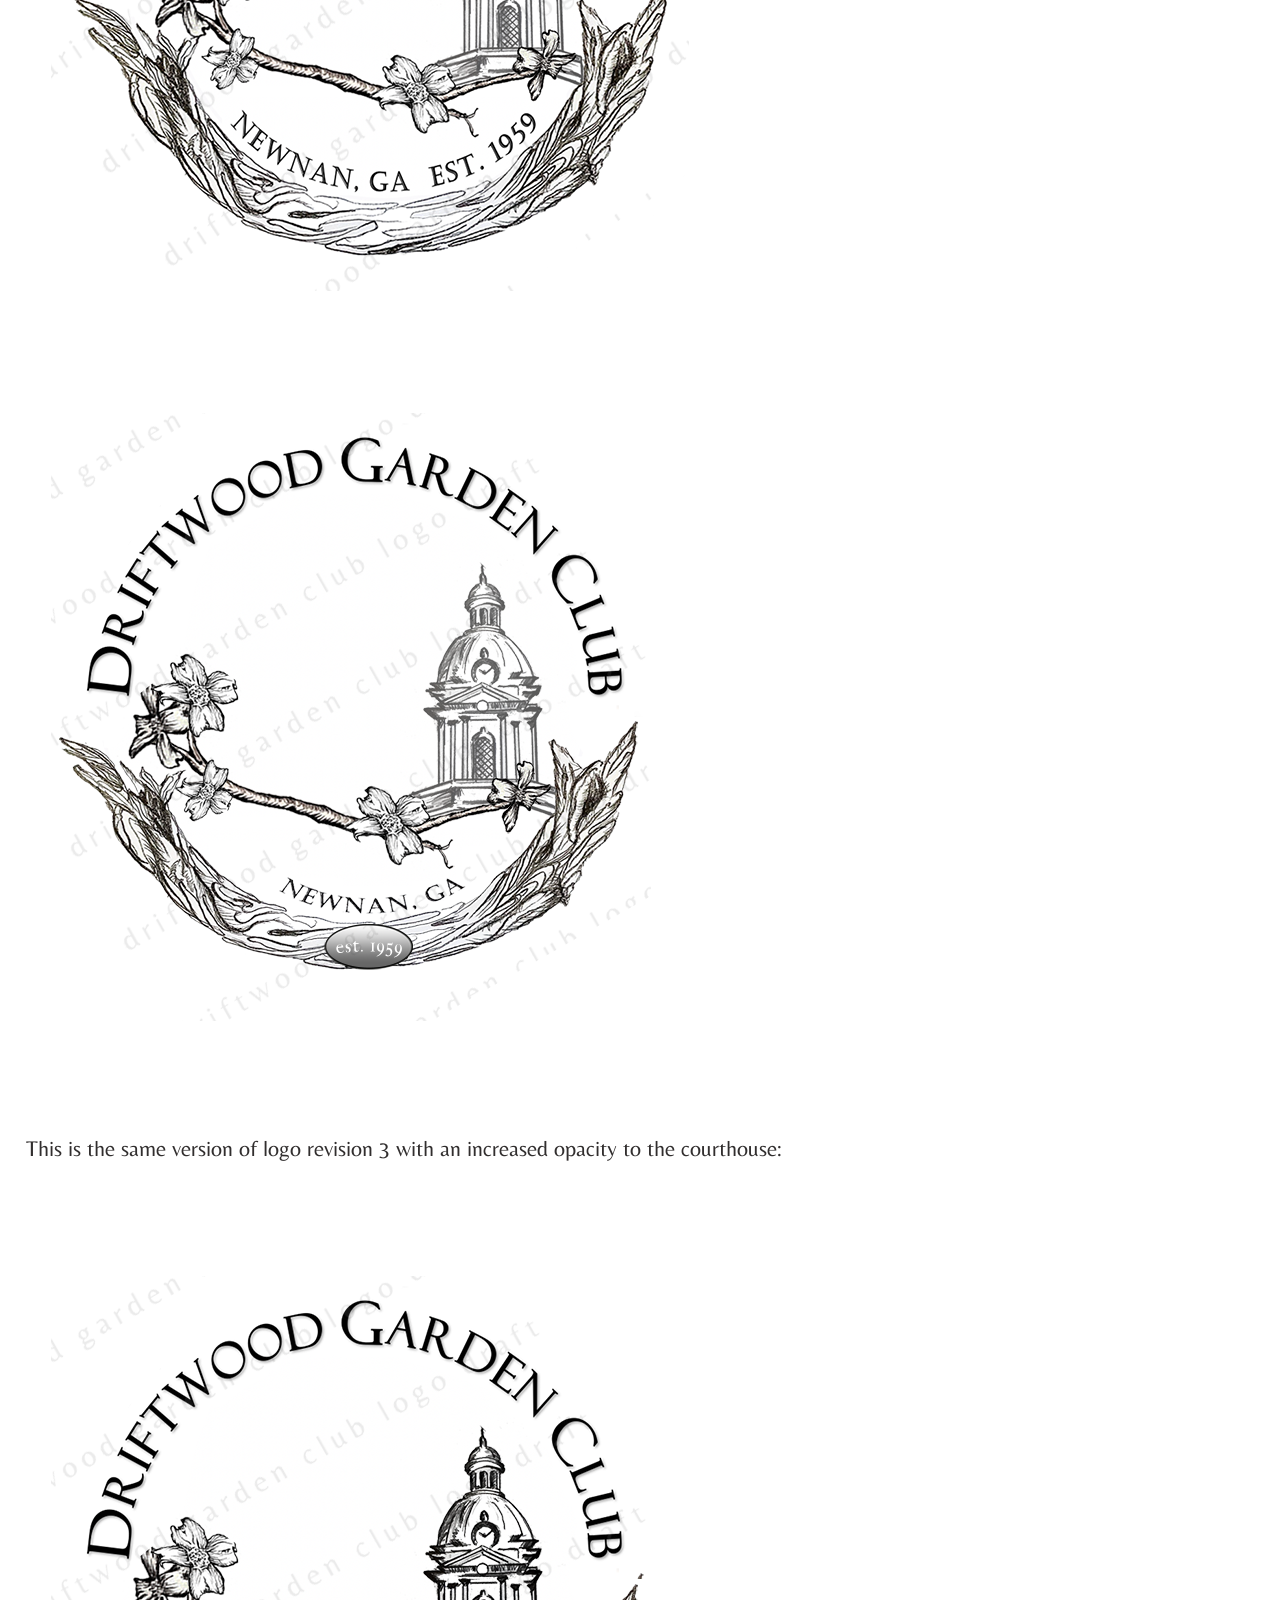
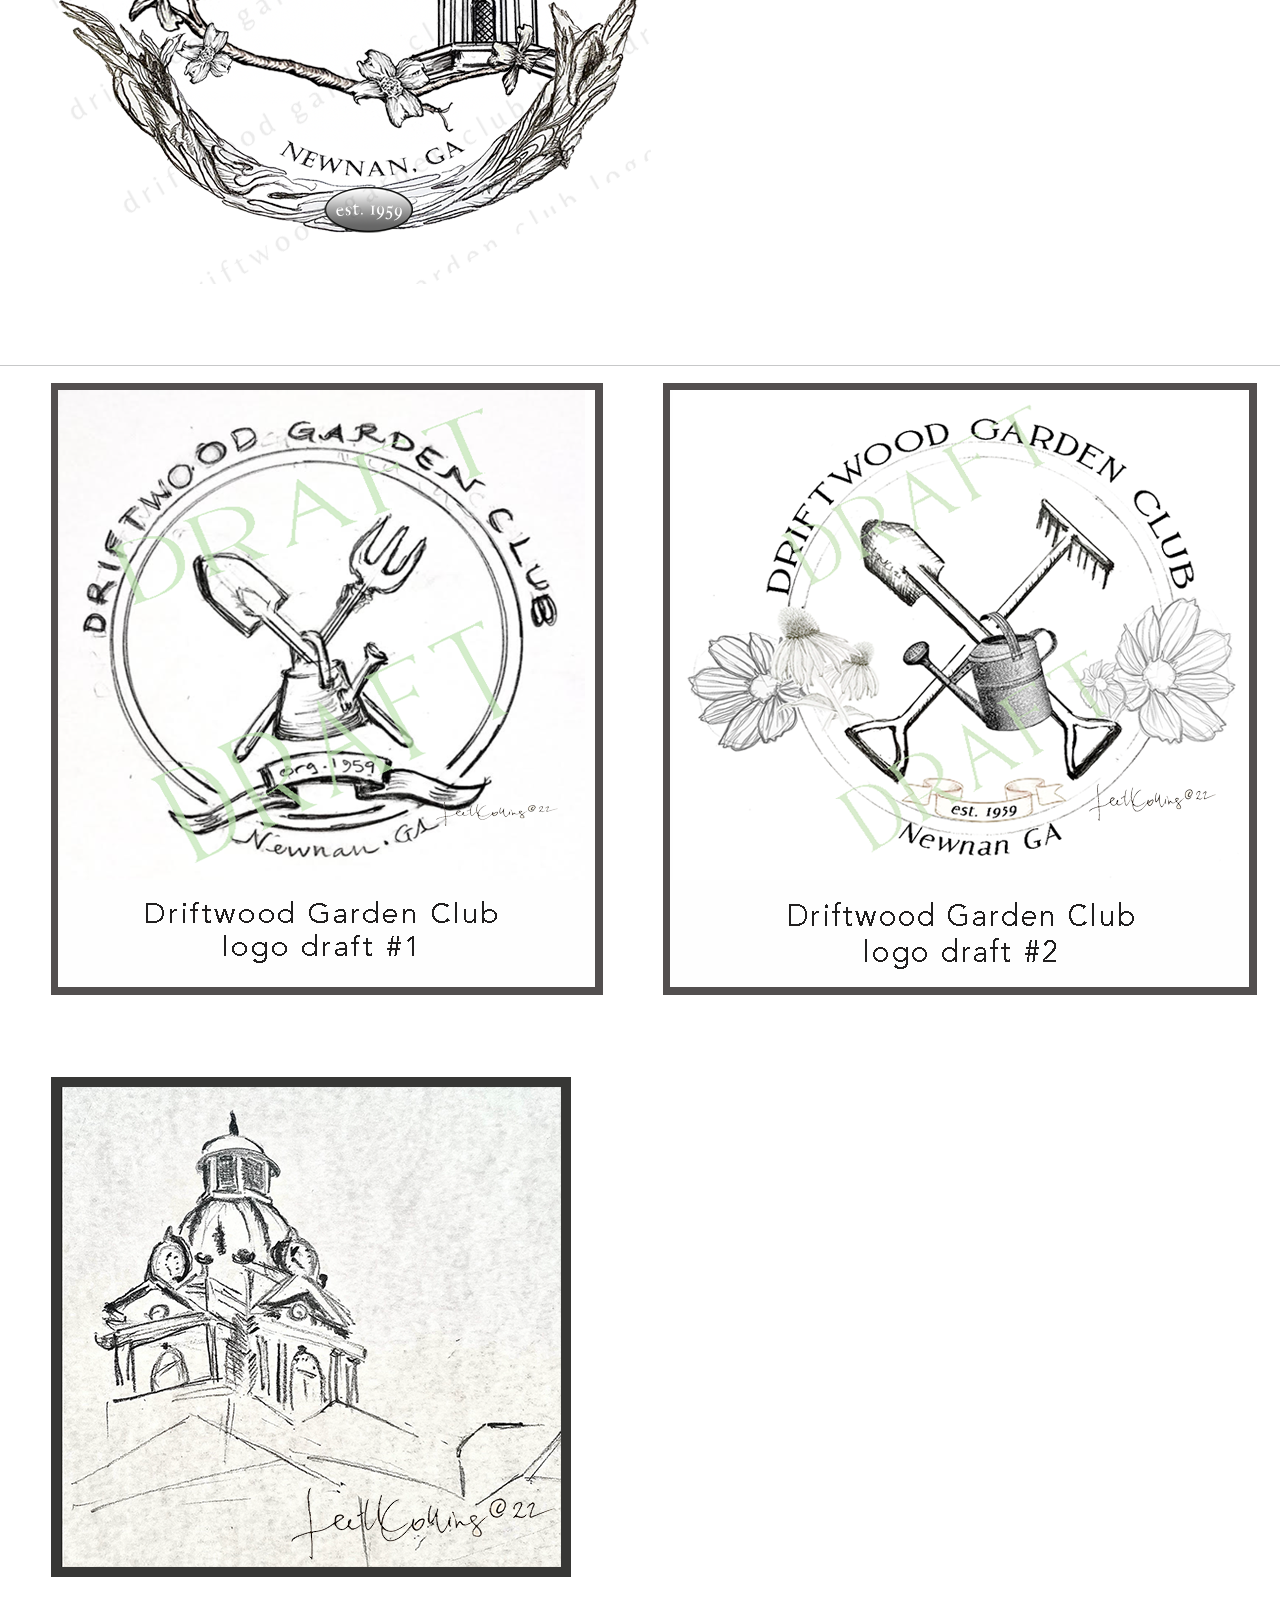
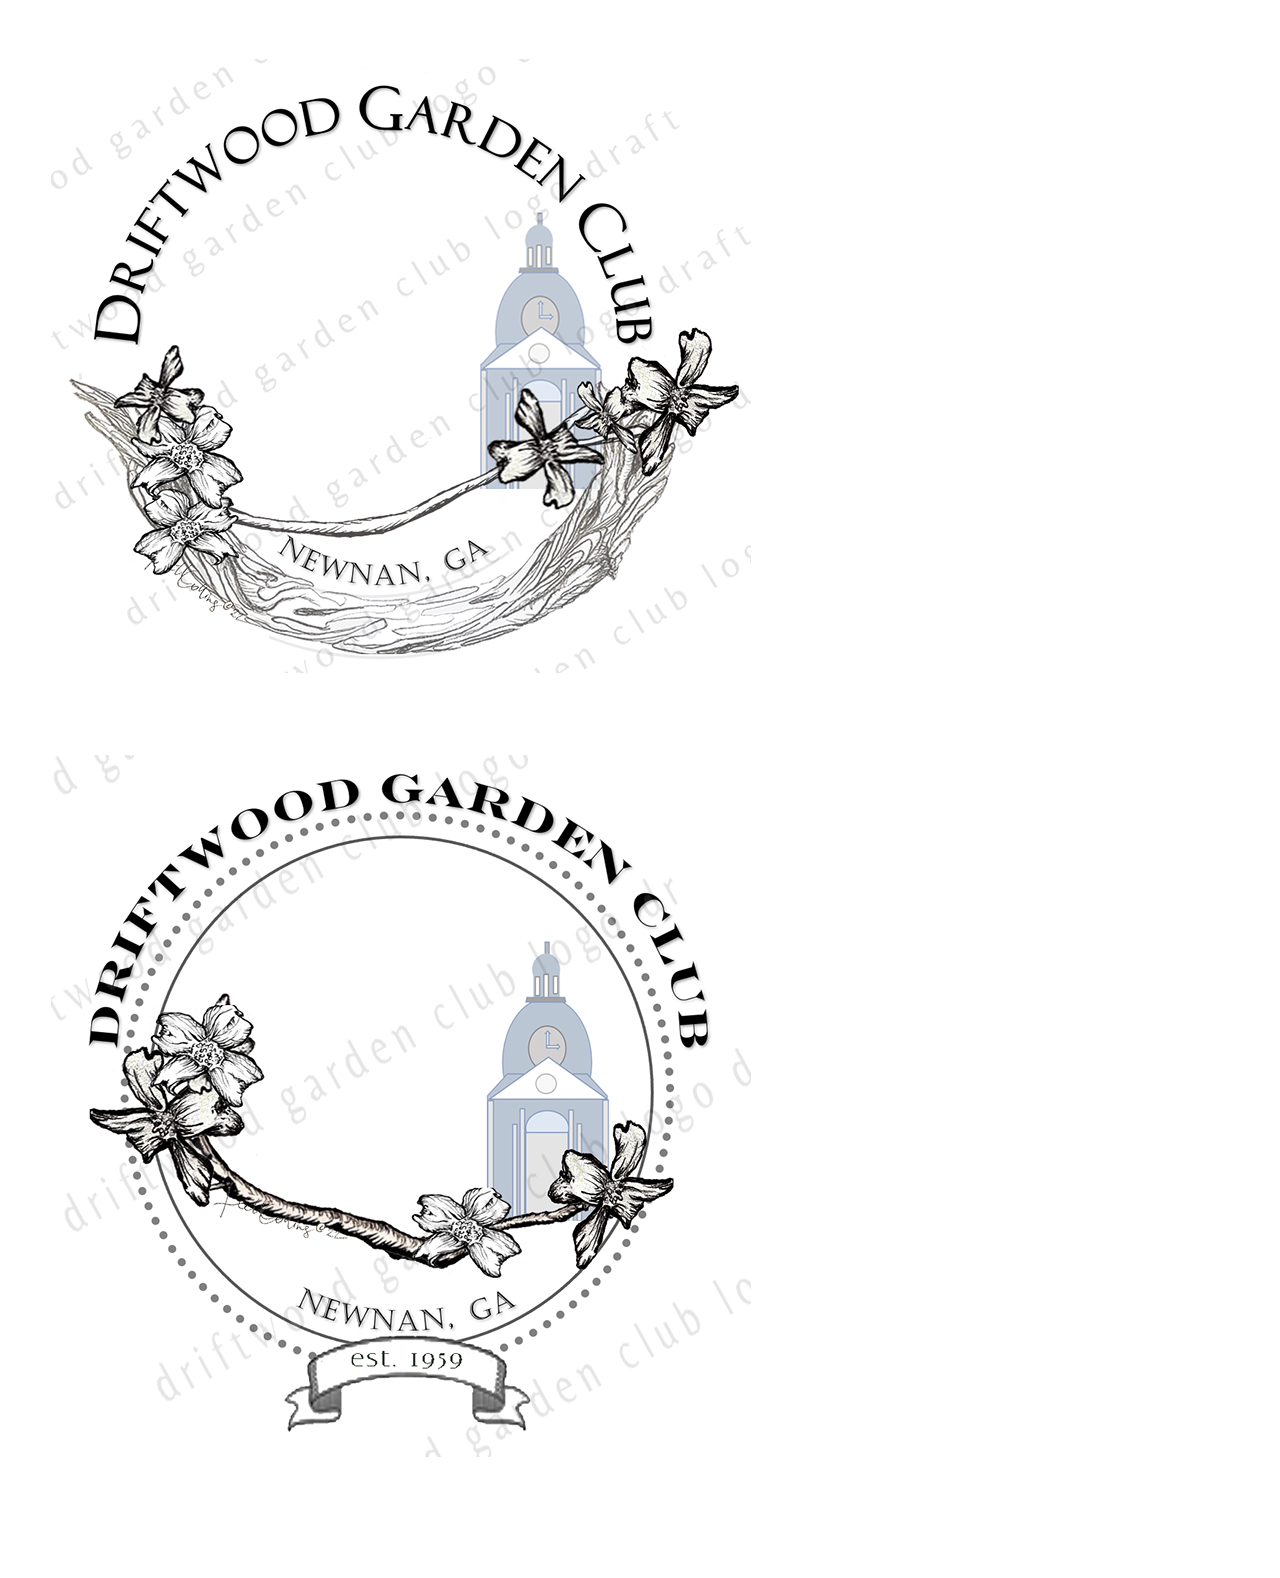
==== commit d406fae9: "large courthouse large courthouse" ====
--- a/05032022review.html
+++ b/05032022review.html
@@ -138,6 +138,25 @@
     </tr>
     </table>
 
+
+
+    <table valign=”center”>
+        <tr>
+        <td width="50">&nbsp;</td>
+        <td>
+        <a href="mailto:DriftwoodGClogo@outlook.com ?subject=DGC revised logo No. 3 draft 05.03.2022 opacity change">
+        <img src="images/revisioncourthouselarge.png" class="card-img-top" alt="Driftwood Garden Club logo draft copyright 2022">
+        </a>
+        <p>&nbsp;</p>
+        </td>
+        
+        <td>&nbsp;&nbsp;&nbsp;&nbsp;&nbsp;&nbsp;&nbsp;&nbsp;&nbsp;&nbsp;&nbsp;&nbsp;&nbsp;&nbsp;</td>
+        
+        
+        
+        </tr>
+        </table>
+
 <hr>
 
 <div class="classcomments4">
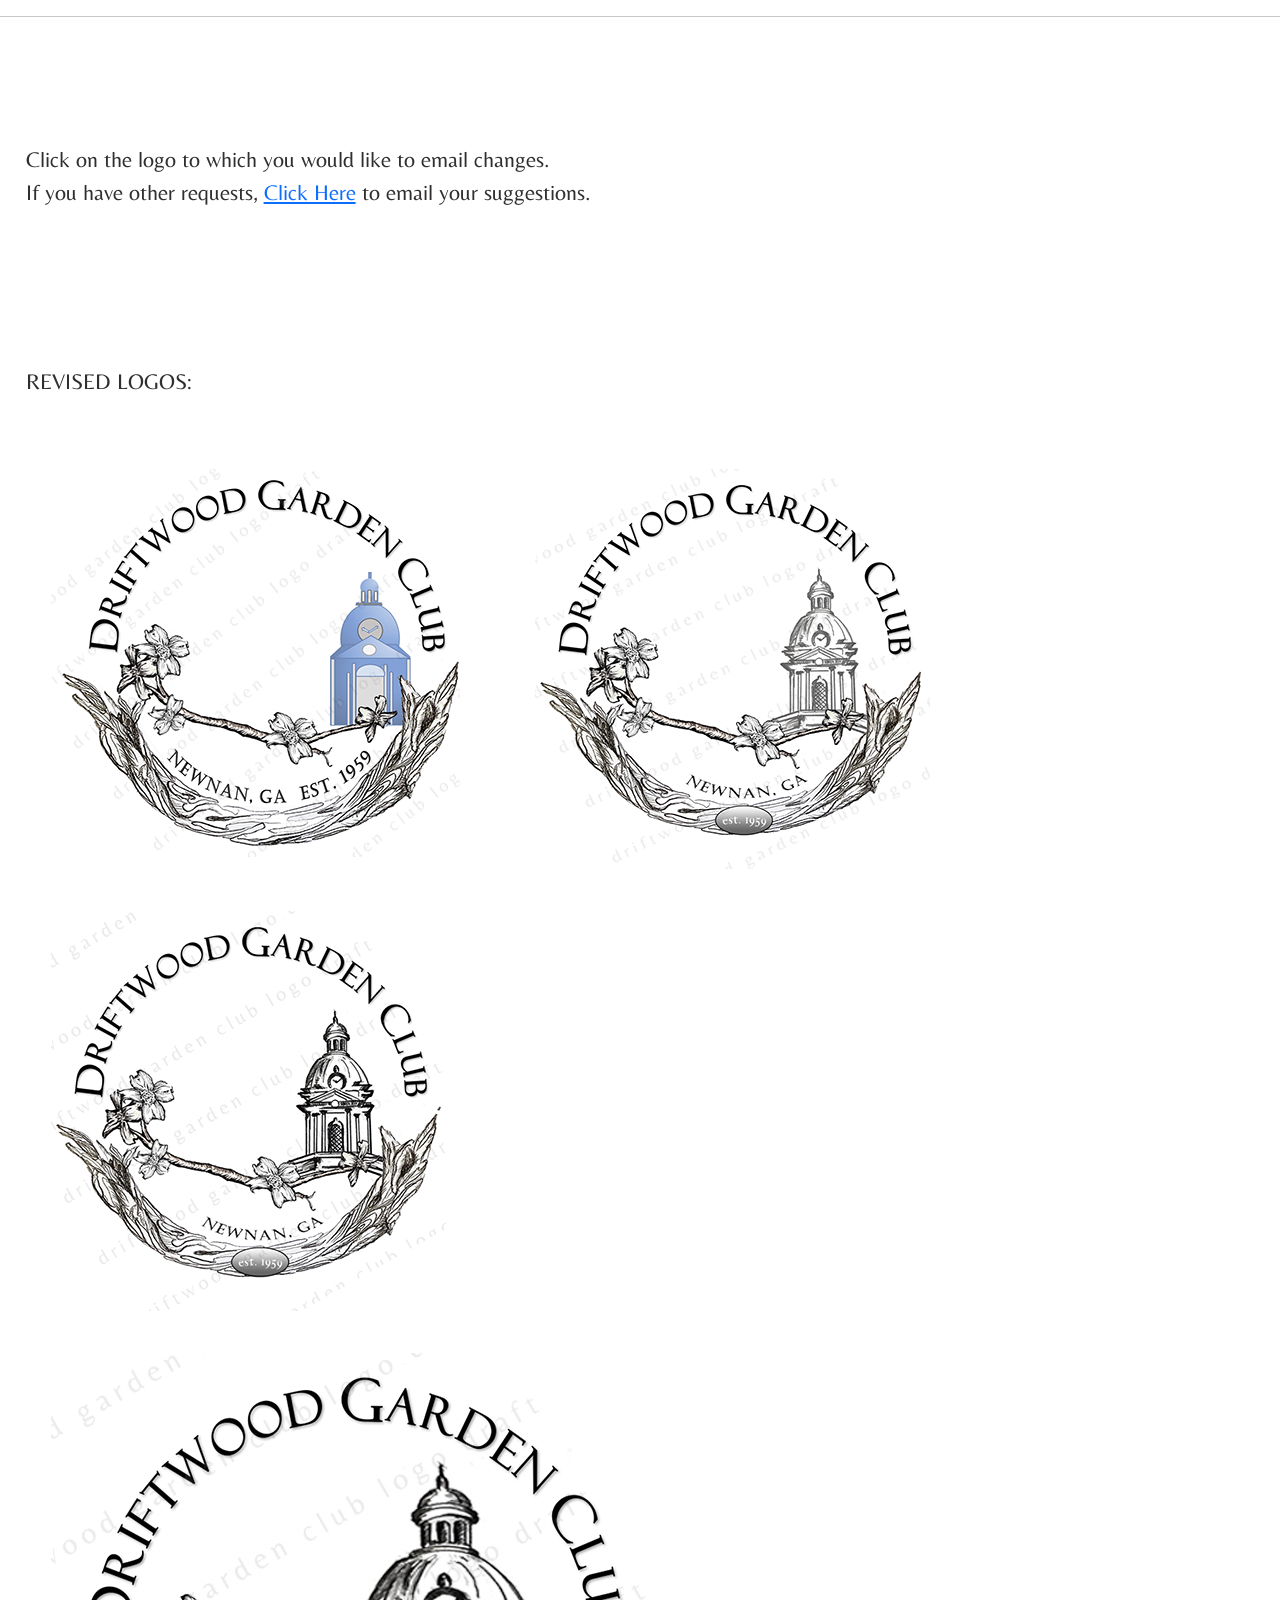
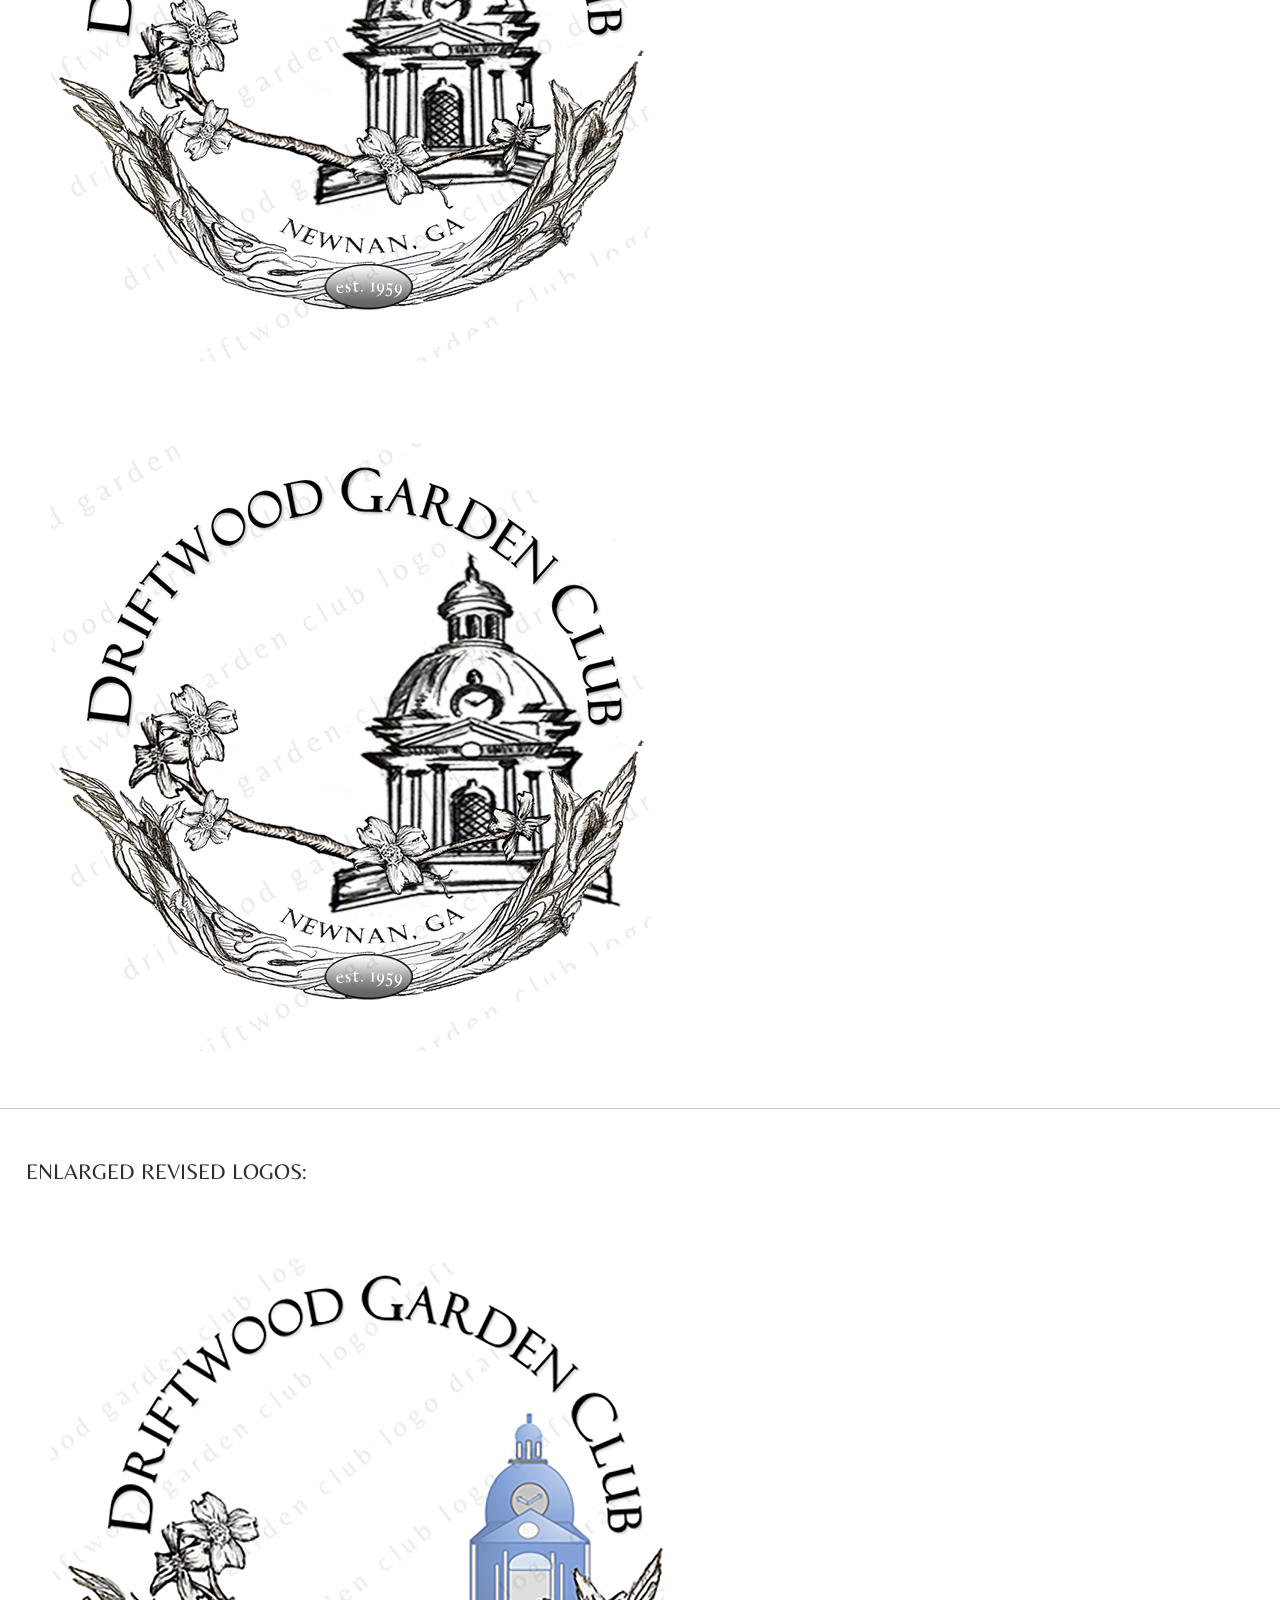
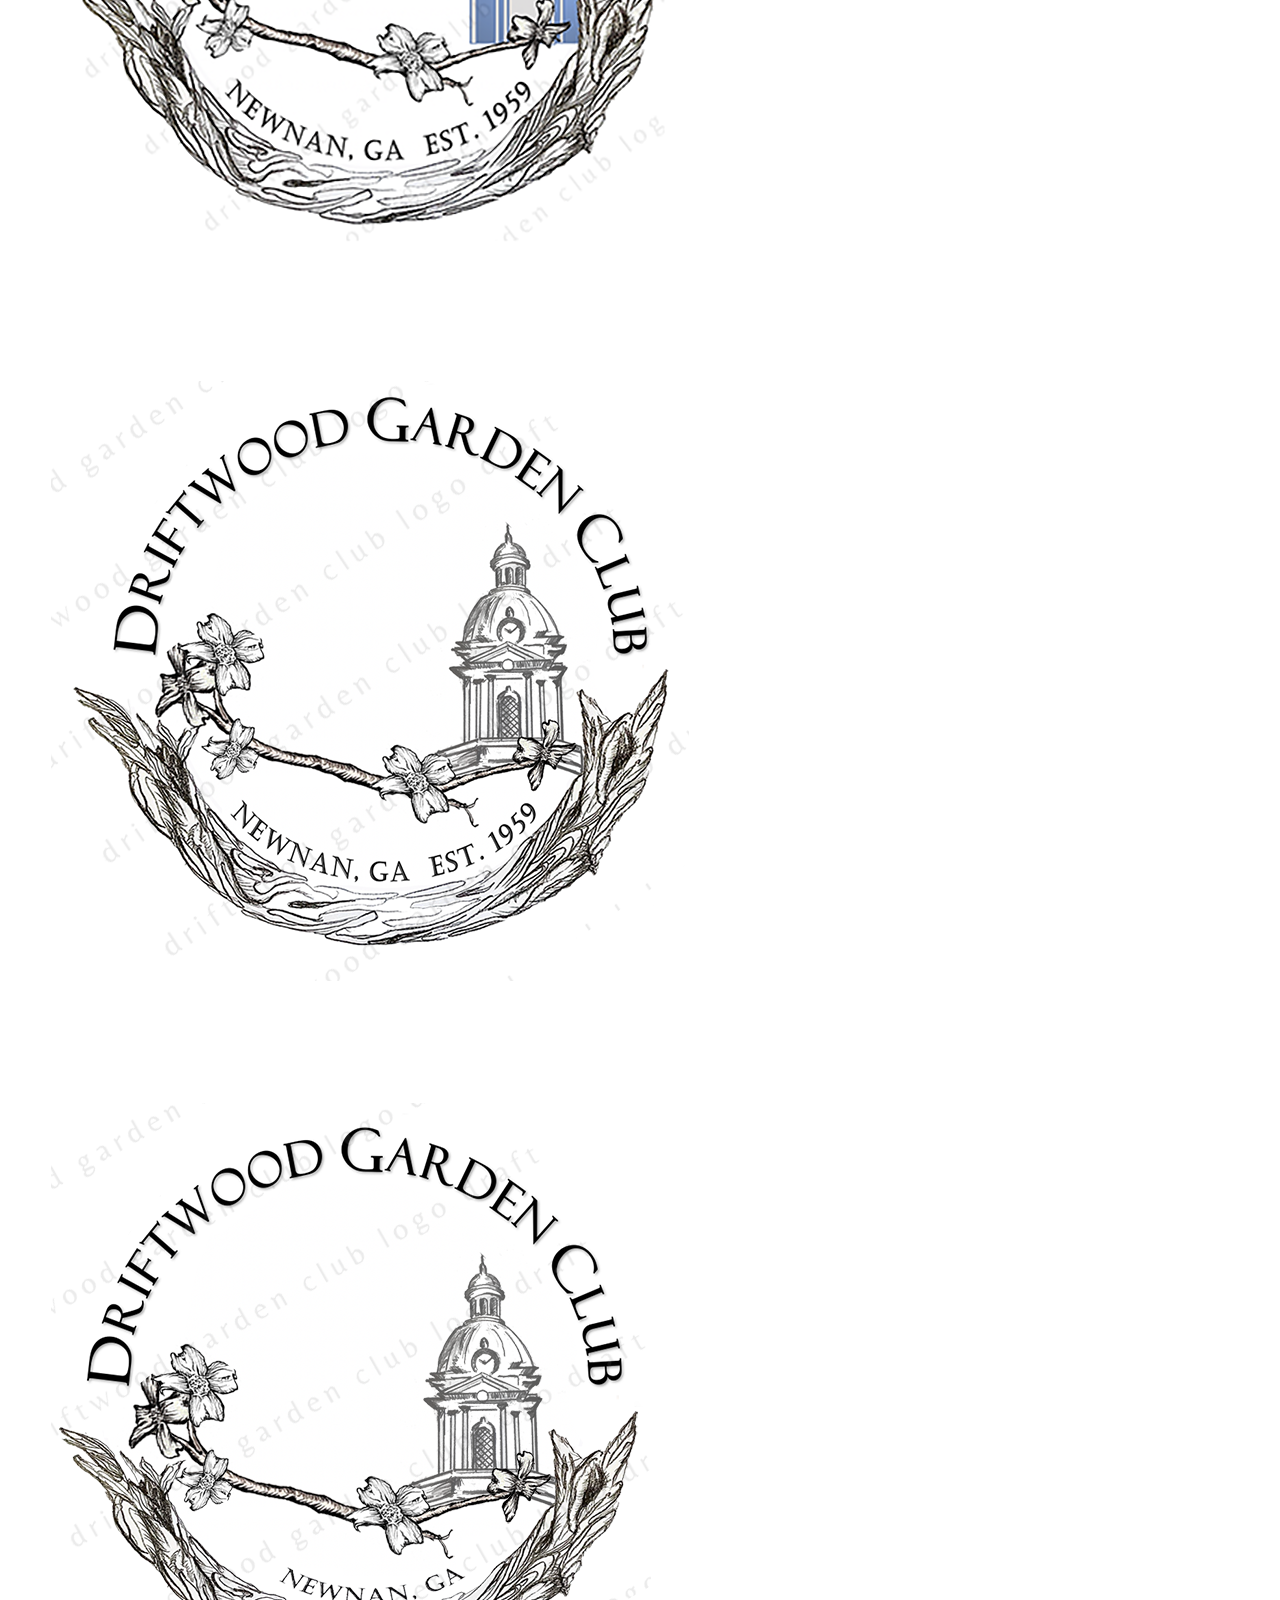
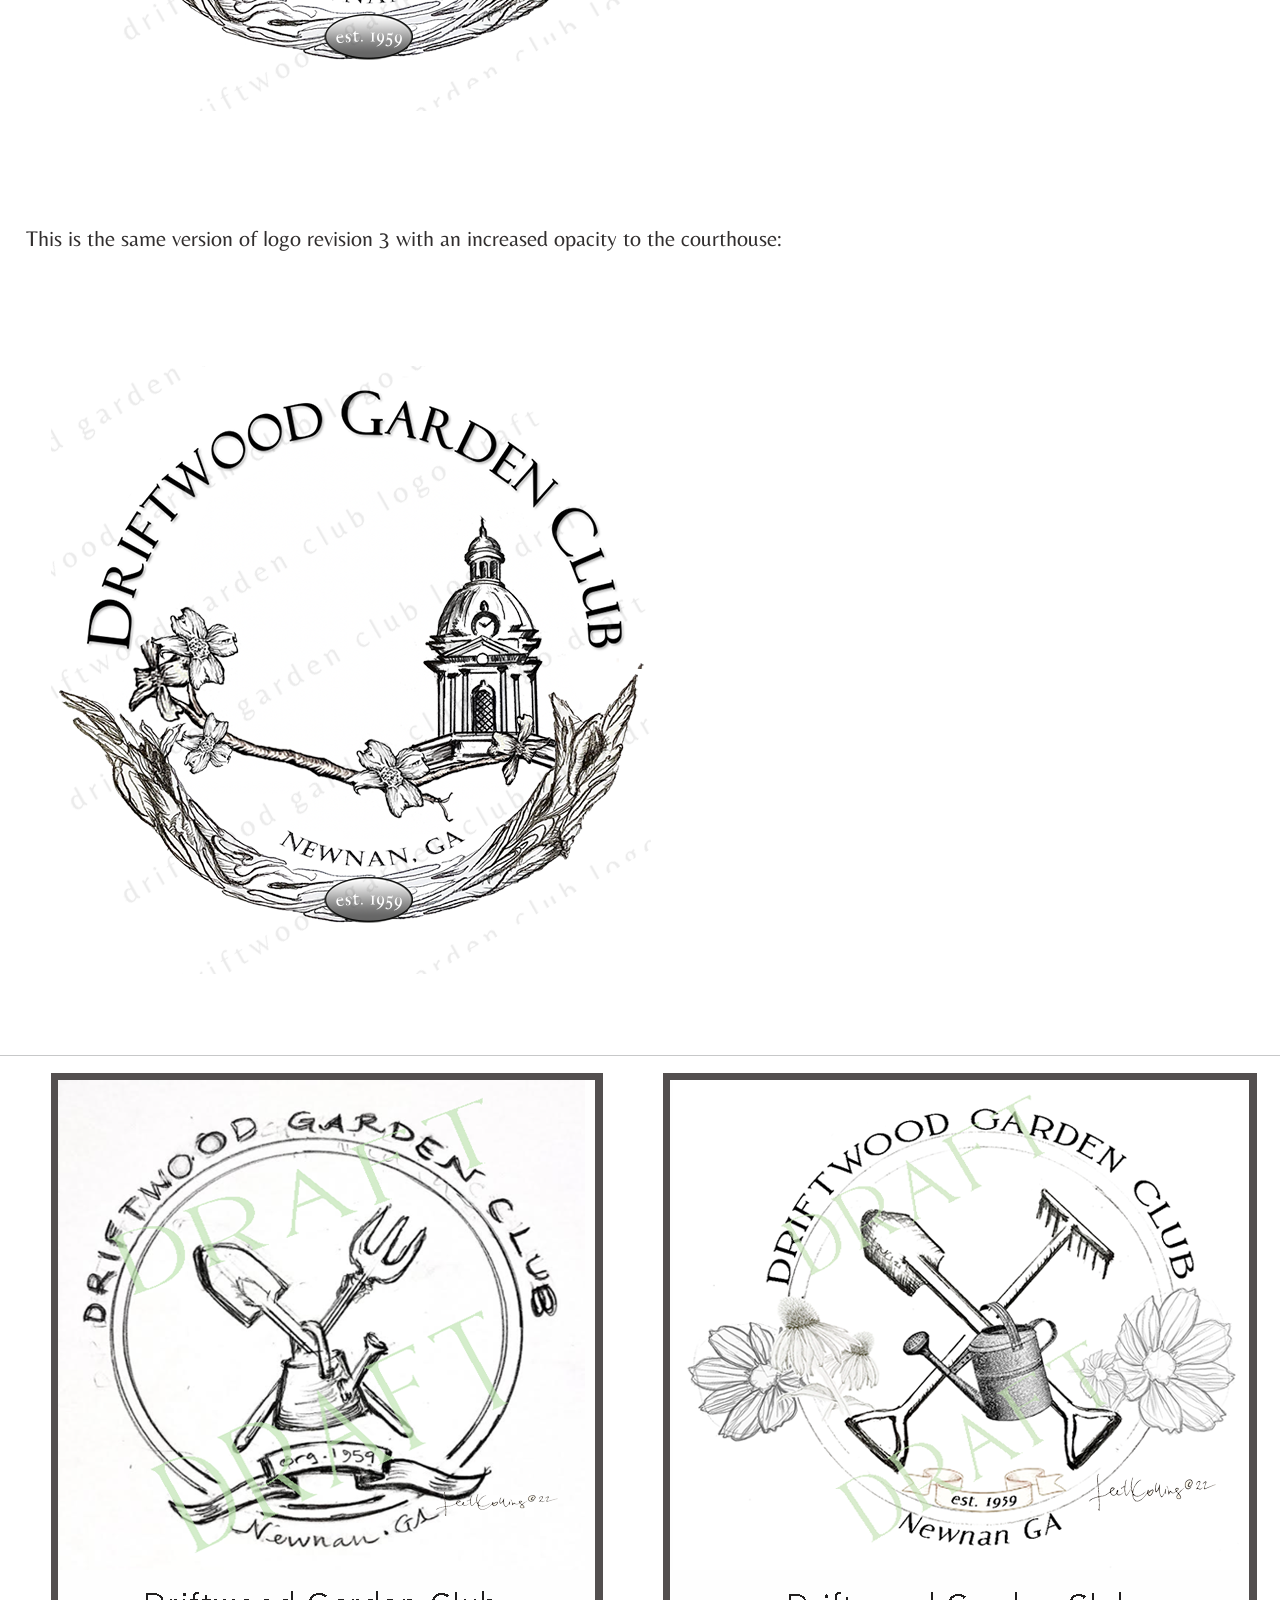
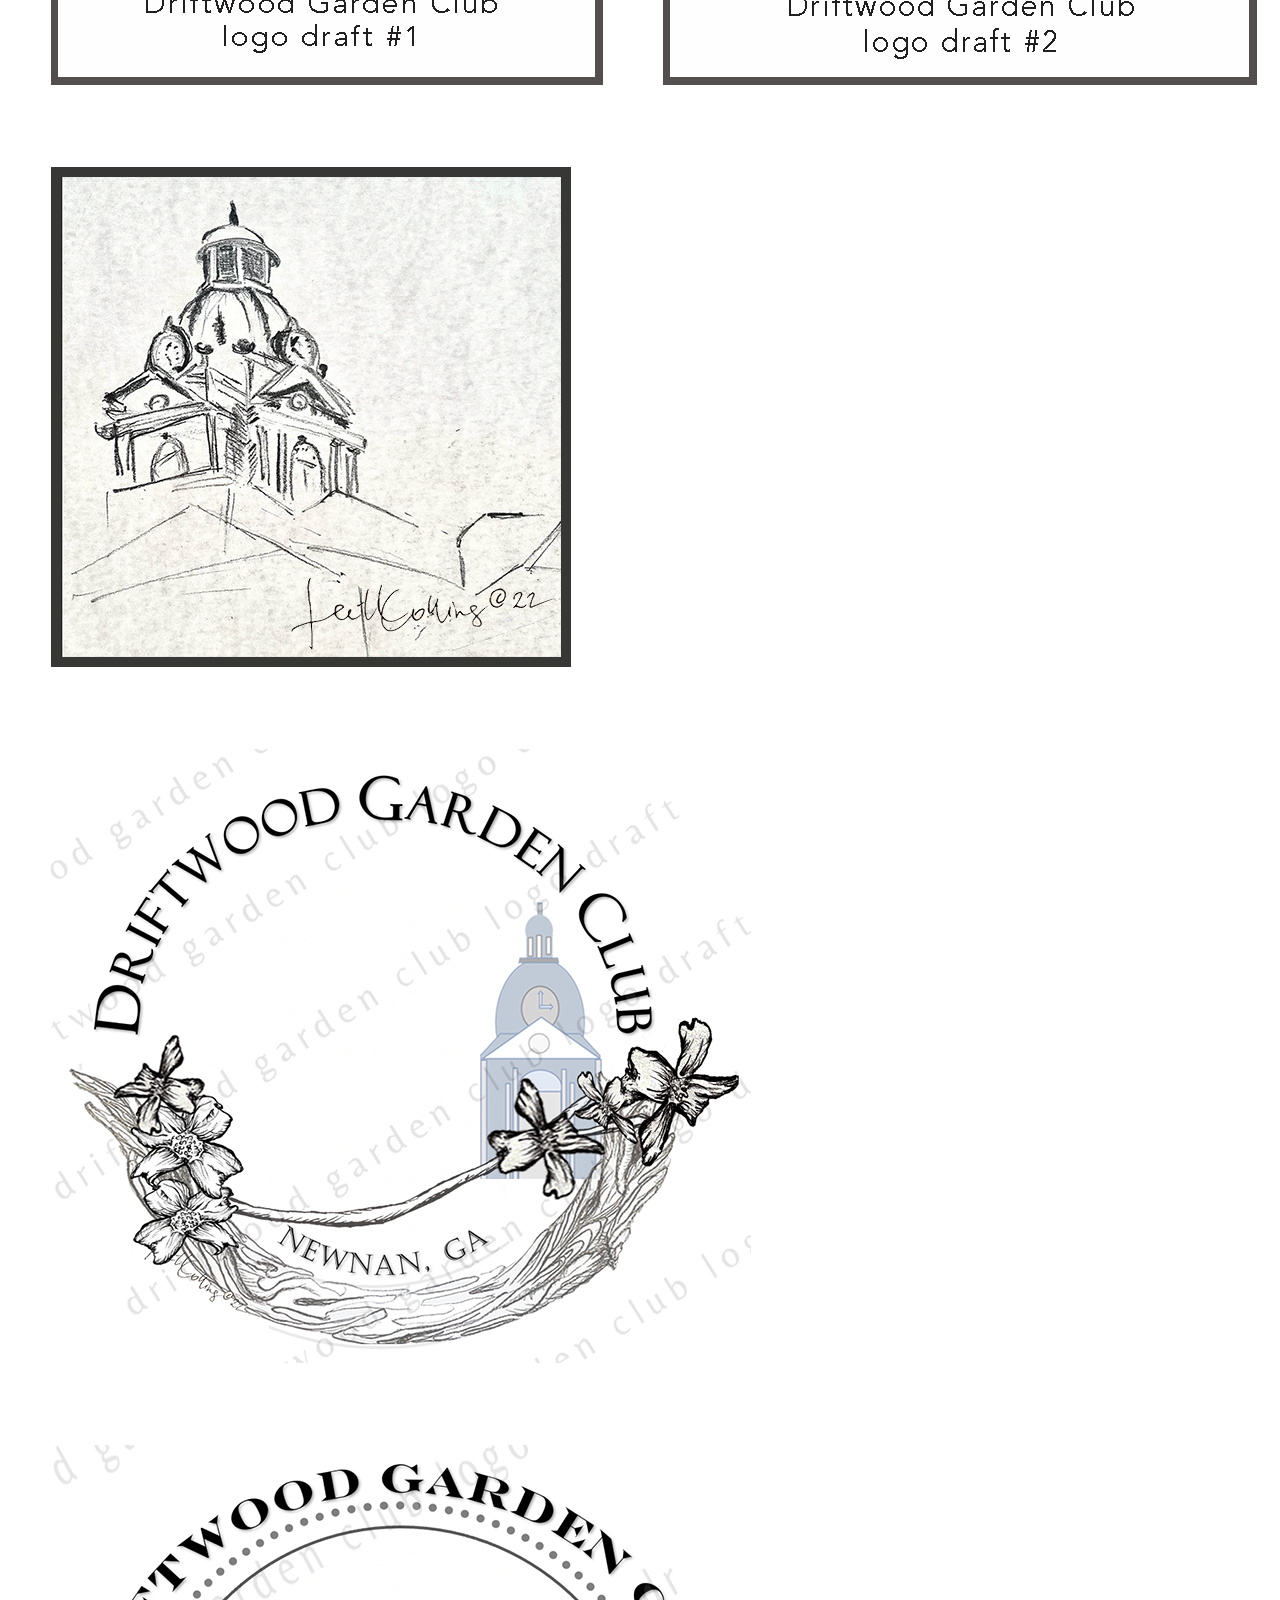
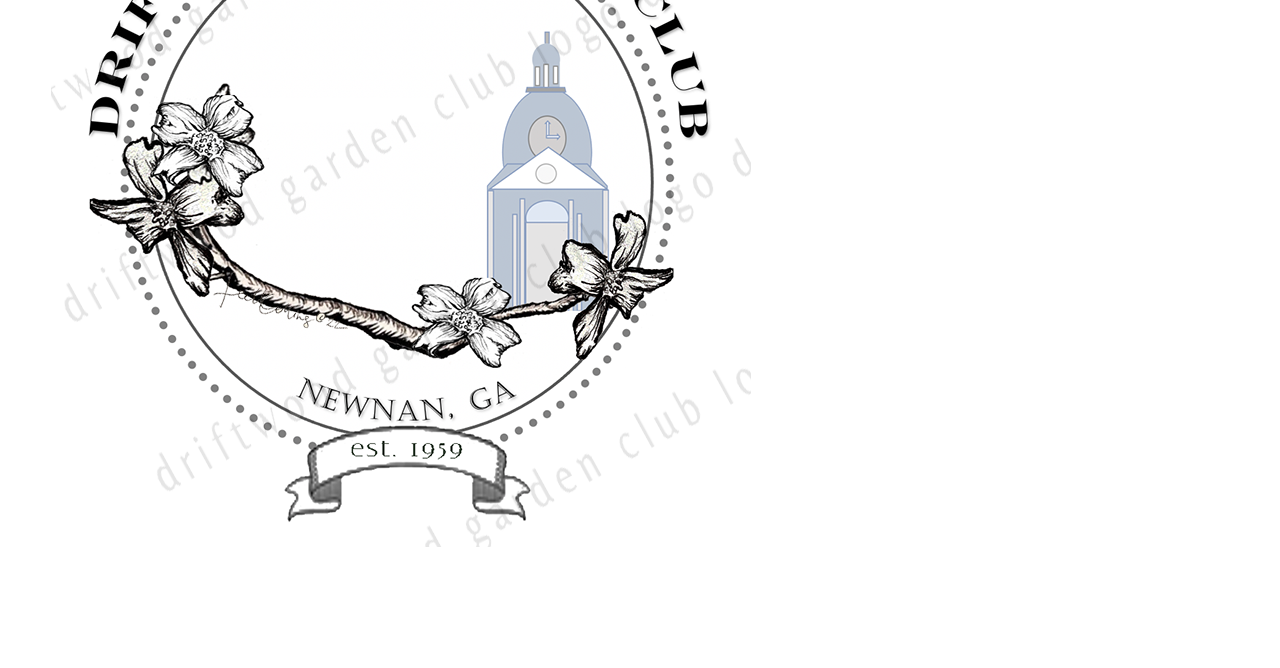
==== commit 77094de1: "enlarged courthouse enlarged courthouse bigger" ====
--- a/05032022review.html
+++ b/05032022review.html
@@ -157,6 +157,26 @@
         </tr>
         </table>
 
+        <p>&nbsp;</p>
+
+
+
+    <table valign=”center”>
+        <tr>
+        <td width="50">&nbsp;</td>
+        <td>
+        <a href="mailto:DriftwoodGClogo@outlook.com ?subject=DGC revised logo No. 3 draft 05.03.2022 cthouse large 2">
+        <img src="images/revisioncourthouselarge2.png" class="card-img-top" alt="Driftwood Garden Club logo draft copyright 2022">
+        </a>
+        <p>&nbsp;</p>
+        </td>
+        
+        <td>&nbsp;&nbsp;&nbsp;&nbsp;&nbsp;&nbsp;&nbsp;&nbsp;&nbsp;&nbsp;&nbsp;&nbsp;&nbsp;&nbsp;</td>
+        
+        
+        
+        </tr>
+        </table>
 <hr>
 
 <div class="classcomments4">
